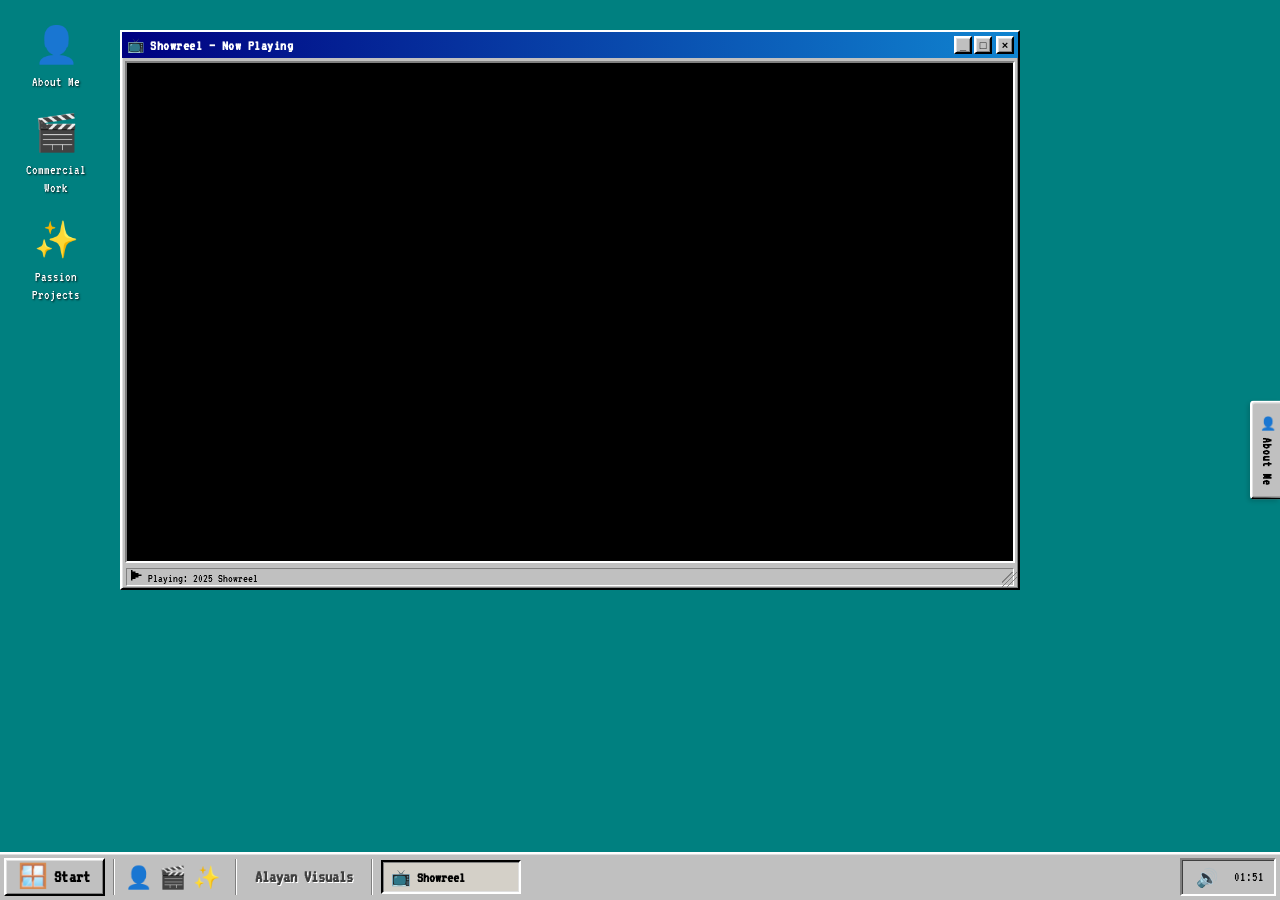
==== retro-portfolio/index.html @ bb1169b7 "feat: redesign taskbar layout and increase size, updated about me data" ====
<!DOCTYPE html>
<html lang="en">
<head>
    <meta charset="UTF-8">
    <meta name="viewport" content="width=device-width, initial-scale=1.0">
    <meta name="description" content="Video editor & motion graphics artist portfolio — Windows 98 style desktop experience">
    <title>Portfolio — Windows 98</title>
    <link rel="stylesheet" href="https://fonts.googleapis.com/css2?family=Press+Start+2P&family=VT323&display=swap">
    <link rel="stylesheet" href="css/win98.css">
</head>
<body>

    <!-- ===== Desktop ===== -->
    <div id="desktop">
        <div class="desktop-icons">
            <div class="desktop-icon" id="icon-about" tabindex="0">
                <div class="icon-image">👤</div>
                <div class="icon-label">About Me</div>
            </div>
            <div class="desktop-icon" id="icon-commercial" tabindex="0">
                <div class="icon-image">🎬</div>
                <div class="icon-label">Commercial Work</div>
            </div>
            <div class="desktop-icon" id="icon-passion" tabindex="0">
                <div class="icon-image">✨</div>
                <div class="icon-label">Passion Projects</div>
            </div>
        </div>
    </div>

    <!-- ===== About Me Window ===== -->
    <div class="window" id="window-about">
        <div class="window-header">
            <span class="window-icon">👤</span>
            <span class="window-title">About Me</span>
            <div class="window-buttons">
                <button class="win-btn min-btn" onclick="minimizeWindow('about')" title="Minimize">_</button>
                <button class="win-btn max-btn" onclick="maximizeWindow('about')" title="Maximize">□</button>
                <button class="win-btn close-btn" onclick="closeWindow('about')" title="Close">×</button>
            </div>
        </div>
        <div class="window-content">
            <div class="profile-section">
                <div class="profile-image"><img src="assets/icons/PFP.jpg" alt="Profile Photo"></div>
                <h1>About Me</h1>
            </div>

            <div class="bio">
                <p>Hi! I'm a passionate video editor and motion graphics artist with 5+ years of experience creating stunning visual content for brands, agencies, and independent creators.</p>
            </div>

            <div class="divider"></div>

            <div class="skills-list">
                <h3>Skills & Tools</h3>
                <ul>
                    <li>Adobe Premiere Pro</li>
                    <li>After Effects</li>
                    <li>DaVinci Resolve</li>
                    <li>Motion Graphics</li>
                    <li>Color Grading</li>
                    <li>Visual Effects</li>
                    <li>Animation</li>
                    <li>Sound Design</li>
                </ul>
            </div>

            <div class="contact-section">
                <h3>Contact & Social</h3>
                <p>📧 hello@example.com</p>
                <div class="contact-links">
                    <a href="#" class="contact-link">Twitter</a>
                    <a href="#" class="contact-link">Instagram</a>
                    <a href="#" class="contact-link">LinkedIn</a>
                    <a href="#" class="contact-link">Behance</a>
                </div>
            </div>
        </div>
        <div class="window-statusbar">
            <div class="statusbar-section">Ready</div>
        </div>
        <div class="window-resize-handle"></div>
    </div>

    <!-- ===== Commercial Work Window ===== -->
    <div class="window" id="window-commercial">
        <div class="window-header">
            <span class="window-icon">🎬</span>
            <span class="window-title">Commercial Work</span>
            <div class="window-buttons">
                <button class="win-btn min-btn" onclick="minimizeWindow('commercial')" title="Minimize">_</button>
                <button class="win-btn max-btn" onclick="maximizeWindow('commercial')" title="Maximize">□</button>
                <button class="win-btn close-btn" onclick="closeWindow('commercial')" title="Close">×</button>
            </div>
        </div>
        <div class="window-content" id="commercial-content">
            <!-- Populated dynamically by JS (folders → thumbnails) -->
        </div>
        <div class="window-statusbar">
            <div class="statusbar-section">2 folders</div>
        </div>
        <div class="window-resize-handle"></div>
    </div>

    <!-- ===== Passion Projects Window ===== -->
    <div class="window" id="window-passion">
        <div class="window-header">
            <span class="window-icon">✨</span>
            <span class="window-title">Passion Projects</span>
            <div class="window-buttons">
                <button class="win-btn min-btn" onclick="minimizeWindow('passion')" title="Minimize">_</button>
                <button class="win-btn max-btn" onclick="maximizeWindow('passion')" title="Maximize">□</button>
                <button class="win-btn close-btn" onclick="closeWindow('passion')" title="Close">×</button>
            </div>
        </div>
        <div class="window-content" id="passion-content">
            <!-- Populated dynamically by JS (folders → thumbnails) -->
        </div>
        <div class="window-statusbar">
            <div class="statusbar-section">2 folders</div>
        </div>
        <div class="window-resize-handle"></div>
    </div>

    <!-- ===== Showreel Window (auto-opens on load) ===== -->
    <div class="window active" id="window-showreel" data-positioned="true" style="top:30px;left:120px;width:900px;height:560px;z-index:11;">
        <div class="window-header">
            <span class="window-icon">📺</span>
            <span class="window-title">Showreel — Now Playing</span>
            <div class="window-buttons">
                <button class="win-btn min-btn" onclick="minimizeWindow('showreel')" title="Minimize">_</button>
                <button class="win-btn max-btn" onclick="maximizeWindow('showreel')" title="Maximize">□</button>
                <button class="win-btn close-btn" onclick="closeShowreel()" title="Close">×</button>
            </div>
        </div>
        <div class="modal-body" style="flex:1;margin:3px;">
            <div class="video-player" id="showreel-video-container">
                <!-- Showreel iframe injected by JS on load -->
            </div>
        </div>
        <div class="window-statusbar">
            <div class="statusbar-section">▶ Playing: 2025 Showreel</div>
        </div>
        <div class="window-resize-handle"></div>
    </div>

    <!-- ===== Video Modal ===== -->
    <div class="modal" id="video-modal">
        <div class="modal-content">
            <div class="modal-header">
                <span class="window-icon">🎥</span>
                <span class="modal-title" id="modal-title">Video Player</span>
                <button class="modal-close" onclick="closeModal()" title="Close">×</button>
            </div>
            <div class="modal-body">
                <div class="video-player" id="modal-video-container">
                    <!-- Google Drive iframe will be injected here by JS -->
                </div>
            </div>
        </div>
    </div>

    <!-- ===== Sliding About-Me Panel ===== -->
    <div class="about-panel-overlay" id="about-panel-overlay"></div>
    <div class="about-panel-toggle" id="about-panel-toggle" title="About Me">
        <span class="about-panel-toggle-text">👤 About Me</span>
    </div>
    <div class="about-panel" id="about-panel">
        <div class="about-panel-header">
            <span class="about-panel-title">About Me</span>
            <button class="about-panel-close" onclick="document.getElementById('about-panel').classList.remove('open'); document.getElementById('about-panel-overlay').classList.remove('open');">×</button>
        </div>
        <div class="about-panel-body">
            <div class="about-panel-photo">
                <img src="assets/icons/PFP.jpg" alt="Profile Photo">
            </div>
            <h2 class="about-panel-name">Moayad Alayan</h2>
            <p class="about-panel-role">Video Editor & Motion Graphics Artist</p>
            <div class="about-panel-divider"></div>
            <p class="about-panel-bio">
                Self-taught video editor & motion designer, age 22, based in Amman, Jordan. Creating motion-driven visuals with a focus on style, storytelling, and precision.
            </p>
            <div class="about-panel-divider"></div>
            <div class="about-panel-skills">
                <h3>Tools & Skills</h3>
                <div class="about-panel-skill-tags">
                    <span class="skill-tag">After Effects</span>
                    <span class="skill-tag">Premiere Pro</span>
                    <span class="skill-tag">DaVinci Resolve</span>
                    <span class="skill-tag">Motion Graphics</span>
                    <span class="skill-tag">Color Grading</span>
                    <span class="skill-tag">Sound Design</span>
                    <span class="skill-tag">Animation</span>
                    <span class="skill-tag">VFX</span>
                </div>
            </div>
            <div class="about-panel-divider"></div>
            <div class="about-panel-contact">
                <h3>Get in Touch</h3>
                <a href="mailto:alayanvisuals@gmail.com" class="contact-link">📧 Email</a>
                <a href="https://www.instagram.com/alayan.visuals/" target="_blank" class="contact-link">📸 Instagram</a>
                <a href="https://www.linkedin.com/in/moayadalayan" target="_blank" class="contact-link">💼 LinkedIn</a>
            </div>
        </div>
    </div>

    <!-- ===== Start Menu ===== -->
    <div class="start-menu" id="start-menu">
        <div class="start-menu-sidebar">
            <span class="start-menu-sidebar-text">Portfolio98</span>
        </div>
        <div class="start-menu-items">
            <button class="start-menu-item" data-window="about">
                <span class="menu-icon">👤</span>
                <span class="menu-text">About Me</span>
            </button>
            <button class="start-menu-item" data-window="commercial">
                <span class="menu-icon">🎬</span>
                <span class="menu-text">Commercial Work</span>
            </button>
            <button class="start-menu-item" data-window="passion">
                <span class="menu-icon">✨</span>
                <span class="menu-text">Passion Projects</span>
            </button>
            <div class="start-menu-separator"></div>
            <button class="start-menu-item" onclick="window.open('mailto:hello@example.com')">
                <span class="menu-icon">📧</span>
                <span class="menu-text">Contact</span>
            </button>
        </div>
    </div>

    <!-- ===== Taskbar ===== -->
    <div class="taskbar">
        <button class="start-button" id="start-button">
            <span class="start-logo">🪟</span>
            <span class="start-text">Start</span>
        </button>
        <div class="taskbar-divider"></div>
        <div class="quick-launch">
            <div class="quick-launch-btn" id="ql-about" title="About Me">👤</div>
            <div class="quick-launch-btn" id="ql-commercial" title="Commercial Work">🎬</div>
            <div class="quick-launch-btn" id="ql-passion" title="Passion Projects">✨</div>
        </div>
        <div class="taskbar-divider"></div>
        <div class="taskbar-brand">Alayan Visuals</div>
        <div class="taskbar-divider"></div>
        <div class="taskbar-windows" id="taskbar-windows">
            <!-- Populated dynamically -->
        </div>
        <div class="system-tray">
            <div class="volume-control" id="volume-control">
                <span class="tray-icon music-toggle" id="music-toggle" title="Toggle Music">🔊</span>
                <div class="volume-popup" id="volume-popup">
                    <div class="volume-popup-inner">
                        <input type="range" id="volume-slider" class="volume-slider" min="0" max="100" value="30" orient="vertical">
                        <span class="volume-label" id="volume-label">30</span>
                    </div>
                </div>
            </div>
            <span class="tray-clock" id="tray-clock">00:00</span>
        </div>
    </div>

    <!-- Background Music -->
    <audio id="bg-music" loop preload="auto">
        <source src="assets/audio/bg-music.mp3" type="audio/mpeg">
    </audio>

    <script src="js/app.js"></script>
</body>
</html>
---- retro-portfolio/css/win98.css ----
/* ============================================
   Windows 98 Portfolio — Master Stylesheet
   ============================================ */

/* --- Reset & Base --- */
@import url('https://fonts.googleapis.com/css2?family=VT323&display=swap');

:root {
    /* Windows 98 System Colors */
    --win-bg: #008080;
    --win-silver: #c0c0c0;
    --win-dark-silver: #a0a0a0;
    --win-white: #ffffff;
    --win-black: #000000;
    --win-title-blue: #000080;
    --win-title-blue-light: #1084d0;
    --win-title-inactive: #808080;
    --win-highlight: #dfdfdf;
    --win-shadow: #808080;
    --win-dark-shadow: #404040;
    --win-btn-face: #c0c0c0;
    --win-btn-highlight: #ffffff;
    --win-btn-shadow: #808080;
    --win-btn-dark-shadow: #000000;
    --win-selection: #000080;
    --win-selection-text: #ffffff;
    --win-window-bg: #c0c0c0;
    --win-content-bg: #ffffff;
    --win-taskbar-height: 48px;
    --win-font: 'VT323', 'Press Start 2P', 'MS Sans Serif', 'Tahoma', sans-serif;
    --win-font-pixel: 'Press Start 2P', 'VT323', monospace;
}

* {
    margin: 0;
    padding: 0;
    box-sizing: border-box;
    -webkit-tap-highlight-color: transparent;
}

html, body {
    width: 100%;
    height: 100%;
    overflow: hidden;
    position: fixed;
}

body {
    background-color: var(--win-bg);
    font-family: var(--win-font);
    font-size: 16px;
    color: var(--win-black);
    user-select: none;
}

/* --- 3D Border Utilities --- */
.border-outset {
    border: 2px solid;
    border-color: var(--win-btn-highlight) var(--win-btn-dark-shadow) var(--win-btn-dark-shadow) var(--win-btn-highlight);
    box-shadow: inset 1px 1px 0 var(--win-highlight), inset -1px -1px 0 var(--win-btn-shadow);
}

.border-inset {
    border: 2px solid;
    border-color: var(--win-btn-shadow) var(--win-btn-highlight) var(--win-btn-highlight) var(--win-btn-shadow);
    box-shadow: inset 1px 1px 0 var(--win-dark-shadow), inset -1px -1px 0 var(--win-highlight);
}

/* --- Desktop --- */
#desktop {
    position: absolute;
    top: 0;
    left: 0;
    right: 0;
    bottom: var(--win-taskbar-height);
    overflow: hidden;
}

/* --- Desktop Icons --- */
.desktop-icons {
    display: flex;
    flex-direction: column;
    gap: 8px;
    padding: 16px;
    position: absolute;
    top: 0;
    left: 0;
}

.desktop-icon {
    display: flex;
    flex-direction: column;
    align-items: center;
    width: 80px;
    padding: 4px;
    cursor: pointer;
    border: 1px solid transparent;
    text-align: center;
    transition: none;
}

.desktop-icon:hover {
    background: rgba(0, 0, 128, 0.15);
}

.desktop-icon:focus,
.desktop-icon.selected {
    border: 1px dotted var(--win-white);
    background: rgba(0, 0, 128, 0.3);
}

.desktop-icon .icon-image {
    width: 48px;
    height: 48px;
    display: flex;
    align-items: center;
    justify-content: center;
    font-size: 36px;
    margin-bottom: 4px;
    image-rendering: pixelated;
}

.desktop-icon .icon-label {
    font-family: var(--win-font);
    font-size: 14px;
    color: var(--win-white);
    text-shadow: 1px 1px 2px rgba(0,0,0,0.8);
    line-height: 1.3;
    word-wrap: break-word;
    text-align: center;
}

.desktop-icon.selected .icon-label {
    background: var(--win-selection);
    color: var(--win-selection-text);
    text-shadow: none;
}



/* --- Windows --- */
.window {
    position: absolute;
    background: var(--win-window-bg);
    display: none;
    z-index: 10;
    min-width: 320px;
    min-height: 240px;
    /* 3D outset border */
    border: 2px solid;
    border-color: var(--win-btn-highlight) var(--win-btn-dark-shadow) var(--win-btn-dark-shadow) var(--win-btn-highlight);
    box-shadow: inset 1px 1px 0 var(--win-highlight), inset -1px -1px 0 var(--win-btn-shadow);
    animation: win-open 0.15s ease-out;
}

@keyframes win-open {
    from {
        opacity: 0;
        transform: scale(0.92);
    }
    to {
        opacity: 1;
        transform: scale(1);
    }
}

.window.active {
    display: flex;
    flex-direction: column;
}

.window.minimized {
    display: none !important;
}

/* Fullscreen on mobile */
@media (max-width: 600px) {
    .window {
        min-width: 100vw !important;
        min-height: 100vh !important;
        width: 100vw !important;
        height: 100vh !important;
        top: 0 !important;
        left: 0 !important;
        border: none;
        box-shadow: none;
    }
}

@media (min-width: 601px) {
    .window {
        min-width: 480px;
        min-height: 360px;
    }
}

/* --- Window Title Bar --- */
.window-header {
    background: linear-gradient(90deg, var(--win-title-blue) 0%, var(--win-title-blue-light) 100%);
    color: var(--win-white);
    padding: 3px 4px;
    display: flex;
    align-items: center;
    height: 26px;
    cursor: move;
    user-select: none;
    flex-shrink: 0;
    gap: 4px;
}

.window.inactive .window-header {
    background: linear-gradient(90deg, var(--win-title-inactive) 0%, #b0b0b0 100%);
}

.window-icon {
    width: 18px;
    height: 18px;
    font-size: 14px;
    display: flex;
    align-items: center;
    justify-content: center;
    flex-shrink: 0;
}

.window-title {
    flex: 1;
    font-family: var(--win-font);
    font-size: 15px;
    font-weight: bold;
    overflow: hidden;
    text-overflow: ellipsis;
    white-space: nowrap;
    letter-spacing: 0.5px;
    padding-left: 2px;
}

.window-buttons {
    display: flex;
    gap: 2px;
    align-items: center;
    flex-shrink: 0;
}

/* Win98-style window buttons */
.win-btn {
    width: 18px;
    height: 18px;
    background: var(--win-btn-face);
    border: 2px solid;
    border-color: var(--win-btn-highlight) var(--win-btn-dark-shadow) var(--win-btn-dark-shadow) var(--win-btn-highlight);
    box-shadow: inset 1px 1px 0 var(--win-highlight), inset -1px -1px 0 var(--win-btn-shadow);
    cursor: pointer;
    display: flex;
    align-items: center;
    justify-content: center;
    font-size: 11px;
    font-weight: bold;
    font-family: 'Marlett', Arial, sans-serif;
    color: var(--win-black);
    padding: 0;
    line-height: 1;
}

.win-btn:active {
    border-color: var(--win-btn-dark-shadow) var(--win-btn-highlight) var(--win-btn-highlight) var(--win-btn-dark-shadow);
    box-shadow: inset 1px 1px 0 var(--win-btn-shadow), inset -1px -1px 0 var(--win-highlight);
    padding: 1px 0 0 1px;
}

.win-btn.close-btn {
    margin-left: 2px;
}

/* --- Window Content --- */
.window-content {
    flex: 1;
    overflow-y: auto;
    background: var(--win-content-bg);
    margin: 3px;
    padding: 12px;
    font-size: 15px;
    line-height: 1.6;
    color: var(--win-black);
    /* Inset border for content area */
    border: 2px solid;
    border-color: var(--win-btn-shadow) var(--win-btn-highlight) var(--win-btn-highlight) var(--win-btn-shadow);
    box-shadow: inset 1px 1px 0 var(--win-dark-shadow), inset -1px -1px 0 var(--win-highlight);
}

/* Scrollbar styling */
.window-content::-webkit-scrollbar {
    width: 18px;
}

.window-content::-webkit-scrollbar-track {
    background: #e0e0e0;
    border-left: 1px solid var(--win-btn-shadow);
}

.window-content::-webkit-scrollbar-thumb {
    background: var(--win-btn-face);
    border: 2px solid;
    border-color: var(--win-btn-highlight) var(--win-btn-dark-shadow) var(--win-btn-dark-shadow) var(--win-btn-highlight);
    box-shadow: inset 1px 1px 0 var(--win-highlight), inset -1px -1px 0 var(--win-btn-shadow);
}

.window-content::-webkit-scrollbar-button {
    background: var(--win-btn-face);
    border: 2px solid;
    border-color: var(--win-btn-highlight) var(--win-btn-dark-shadow) var(--win-btn-dark-shadow) var(--win-btn-highlight);
    height: 18px;
}

/* --- Window Resize Handle --- */
.window-resize-handle {
    position: absolute;
    bottom: 0;
    right: 0;
    width: 16px;
    height: 16px;
    cursor: nwse-resize;
    background: linear-gradient(
        135deg,
        transparent 30%,
        var(--win-btn-shadow) 30%,
        var(--win-btn-shadow) 35%,
        transparent 35%,
        transparent 45%,
        var(--win-btn-shadow) 45%,
        var(--win-btn-shadow) 50%,
        transparent 50%,
        transparent 60%,
        var(--win-btn-shadow) 60%,
        var(--win-btn-shadow) 65%,
        transparent 65%
    );
    display: none;
}

@media (min-width: 601px) {
    .window-resize-handle {
        display: block;
    }
}

/* --- Profile Section --- */
.profile-section {
    text-align: center;
    margin-bottom: 16px;
}

.profile-image {
    width: 80px;
    height: 80px;
    background: var(--win-silver);
    border: 2px solid;
    border-color: var(--win-btn-shadow) var(--win-btn-highlight) var(--win-btn-highlight) var(--win-btn-shadow);
    box-shadow: inset 1px 1px 0 var(--win-dark-shadow);
    margin: 0 auto 12px;
    display: flex;
    align-items: center;
    justify-content: center;
    font-size: 42px;
    overflow: hidden;
}

.profile-image img {
    width: 100%;
    height: 100%;
    object-fit: cover;
}

/* --- Typography --- */
h1 {
    font-family: var(--win-font);
    font-size: 20px;
    color: var(--win-title-blue);
    margin-bottom: 8px;
    font-weight: bold;
}

h2 {
    font-family: var(--win-font);
    font-size: 18px;
    color: var(--win-title-blue);
    margin: 12px 0 8px;
    font-weight: bold;
}

h3 {
    font-family: var(--win-font);
    font-size: 16px;
    color: var(--win-dark-shadow);
    margin: 8px 0 6px;
    font-weight: bold;
}

p {
    font-family: var(--win-font);
    font-size: 15px;
    line-height: 1.5;
    margin: 6px 0;
    color: var(--win-black);
}

/* --- Bio Section --- */
.bio {
    margin: 8px 0;
    padding: 8px;
    background: var(--win-silver);
    border: 2px solid;
    border-color: var(--win-btn-shadow) var(--win-btn-highlight) var(--win-btn-highlight) var(--win-btn-shadow);
    box-shadow: inset 1px 1px 0 var(--win-dark-shadow);
}

/* --- Skills List --- */
.skills-list {
    margin: 12px 0;
    padding: 8px;
    background: var(--win-content-bg);
    border: 2px solid;
    border-color: var(--win-btn-shadow) var(--win-btn-highlight) var(--win-btn-highlight) var(--win-btn-shadow);
    box-shadow: inset 1px 1px 0 var(--win-dark-shadow);
}

.skills-list h3 {
    margin-bottom: 6px;
    padding-bottom: 4px;
    border-bottom: 1px solid var(--win-btn-shadow);
}

.skills-list ul {
    list-style: none;
    display: grid;
    grid-template-columns: 1fr 1fr;
    gap: 2px;
    font-size: 14px;
    font-family: var(--win-font);
}

@media (max-width: 480px) {
    .skills-list ul {
        grid-template-columns: 1fr;
    }
}

.skills-list li {
    padding: 4px 6px;
    cursor: default;
    display: flex;
    align-items: center;
    gap: 6px;
}

.skills-list li::before {
    content: '•';
    color: var(--win-title-blue);
    font-weight: bold;
}

.skills-list li:hover {
    background: var(--win-selection);
    color: var(--win-selection-text);
}

/* --- Contact Section --- */
.contact-section {
    margin-top: 12px;
    padding-top: 8px;
    border-top: 1px solid var(--win-btn-shadow);
}

.contact-links {
    display: flex;
    gap: 6px;
    flex-wrap: wrap;
    margin-top: 8px;
}

.contact-link {
    background: var(--win-btn-face);
    color: var(--win-black);
    border: 2px solid;
    border-color: var(--win-btn-highlight) var(--win-btn-dark-shadow) var(--win-btn-dark-shadow) var(--win-btn-highlight);
    box-shadow: inset 1px 1px 0 var(--win-highlight), inset -1px -1px 0 var(--win-btn-shadow);
    padding: 4px 12px;
    cursor: pointer;
    font-family: var(--win-font);
    font-size: 14px;
    text-decoration: none;
    font-weight: bold;
    letter-spacing: 0.3px;
}

.contact-link:active {
    border-color: var(--win-btn-dark-shadow) var(--win-btn-highlight) var(--win-btn-highlight) var(--win-btn-dark-shadow);
    box-shadow: inset 1px 1px 0 var(--win-btn-shadow), inset -1px -1px 0 var(--win-highlight);
    padding: 5px 11px 3px 13px;
}

.contact-link:hover {
    background: #d4d0c8;
}

/* --- Divider --- */
.divider {
    border: none;
    border-top: 1px solid var(--win-btn-shadow);
    border-bottom: 1px solid var(--win-btn-highlight);
    margin: 10px 0;
}

/* --- Thumbnail Grid --- */
.thumbnail-grid {
    display: grid;
    grid-template-columns: repeat(auto-fill, minmax(130px, 1fr));
    gap: 12px;
    margin-top: 12px;
}

@media (max-width: 480px) {
    .thumbnail-grid {
        grid-template-columns: repeat(2, 1fr);
        gap: 8px;
    }
}

@media (min-width: 769px) {
    .thumbnail-grid {
        grid-template-columns: repeat(auto-fill, minmax(160px, 1fr));
        gap: 16px;
    }
}

.thumbnail {
    cursor: pointer;
    text-align: center;
}

.thumbnail-image {
    width: 100%;
    height: 110px;
    background: var(--win-silver);
    border: 2px solid;
    border-color: var(--win-btn-shadow) var(--win-btn-highlight) var(--win-btn-highlight) var(--win-btn-shadow);
    box-shadow: inset 1px 1px 0 var(--win-dark-shadow);
    display: flex;
    align-items: center;
    justify-content: center;
    font-size: 36px;
    overflow: hidden;
    position: relative;
}

@media (min-width: 769px) {
    .thumbnail-image {
        height: 130px;
        font-size: 42px;
    }
}

.thumbnail-image img {
    width: 100%;
    height: 100%;
    object-fit: cover;
}

.thumbnail-play {
    position: absolute;
    font-size: 28px;
    color: var(--win-white);
    text-shadow: 1px 1px 3px rgba(0,0,0,0.7);
    opacity: 0.6;
    transition: opacity 0.15s;
}

.thumbnail:hover .thumbnail-play {
    opacity: 1;
}

.thumbnail:hover .thumbnail-image {
    border-color: var(--win-title-blue) var(--win-title-blue) var(--win-title-blue) var(--win-title-blue);
}

.thumbnail-label {
    font-family: var(--win-font);
    font-size: 13px;
    color: var(--win-black);
    margin-top: 4px;
    font-weight: bold;
}

/* --- Video Modal --- */
.modal {
    display: none;
    position: fixed;
    z-index: 500;
    left: 0;
    top: 0;
    width: 100%;
    height: 100%;
    background: rgba(0, 0, 0, 0.5);
}

.modal.active {
    display: flex;
    align-items: center;
    justify-content: center;
}

.modal-content {
    background: var(--win-window-bg);
    border: 2px solid;
    border-color: var(--win-btn-highlight) var(--win-btn-dark-shadow) var(--win-btn-dark-shadow) var(--win-btn-highlight);
    box-shadow: inset 1px 1px 0 var(--win-highlight), inset -1px -1px 0 var(--win-btn-shadow),
                4px 4px 0 rgba(0,0,0,0.3);
    width: 90vw;
    max-width: 900px;
    height: 75vh;
    max-height: 600px;
    display: flex;
    flex-direction: column;
    animation: win-open 0.15s ease-out;
}

@media (max-width: 480px) {
    .modal-content {
        width: 100vw;
        height: 100vh;
        max-width: none;
        max-height: none;
        border: none;
    }
}

.modal-header {
    background: linear-gradient(90deg, var(--win-title-blue) 0%, var(--win-title-blue-light) 100%);
    color: var(--win-white);
    padding: 3px 4px;
    display: flex;
    align-items: center;
    height: 26px;
    user-select: none;
    flex-shrink: 0;
    gap: 4px;
}

.modal-title {
    flex: 1;
    font-family: var(--win-font);
    font-size: 15px;
    font-weight: bold;
    overflow: hidden;
    text-overflow: ellipsis;
    white-space: nowrap;
}

.modal-close {
    width: 18px;
    height: 18px;
    background: var(--win-btn-face);
    border: 2px solid;
    border-color: var(--win-btn-highlight) var(--win-btn-dark-shadow) var(--win-btn-dark-shadow) var(--win-btn-highlight);
    box-shadow: inset 1px 1px 0 var(--win-highlight), inset -1px -1px 0 var(--win-btn-shadow);
    cursor: pointer;
    display: flex;
    align-items: center;
    justify-content: center;
    font-size: 11px;
    font-weight: bold;
    color: var(--win-black);
    padding: 0;
    flex-shrink: 0;
}

.modal-close:active {
    border-color: var(--win-btn-dark-shadow) var(--win-btn-highlight) var(--win-btn-highlight) var(--win-btn-dark-shadow);
    box-shadow: inset 1px 1px 0 var(--win-btn-shadow);
    padding: 1px 0 0 1px;
}

.modal-body {
    flex: 1;
    margin: 3px;
    overflow: hidden;
    display: flex;
    align-items: center;
    justify-content: center;
    background: var(--win-black);
    border: 2px solid;
    border-color: var(--win-btn-shadow) var(--win-btn-highlight) var(--win-btn-highlight) var(--win-btn-shadow);
}

.video-player {
    width: 100%;
    height: 100%;
    display: flex;
    align-items: center;
    justify-content: center;
}

.video-player iframe {
    width: 100%;
    height: 100%;
    border: none;
}

.video-player video {
    width: 100%;
    height: 100%;
    object-fit: contain;
}

/* --- Taskbar --- */
.taskbar {
    position: fixed;
    bottom: 0;
    left: 0;
    right: 0;
    height: var(--win-taskbar-height);
    background: var(--win-silver);
    border-top: 2px solid;
    border-top-color: var(--win-btn-highlight);
    display: flex;
    align-items: center;
    z-index: 999;
    padding: 2px 4px;
    gap: 4px;
    box-shadow: inset 0 1px 0 var(--win-highlight);
}

/* Start Button */
.start-button {
    height: 38px;
    display: flex;
    align-items: center;
    gap: 6px;
    padding: 2px 12px;
    background: var(--win-btn-face);
    border: 2px solid;
    border-color: var(--win-btn-highlight) var(--win-btn-dark-shadow) var(--win-btn-dark-shadow) var(--win-btn-highlight);
    box-shadow: inset 1px 1px 0 var(--win-highlight), inset -1px -1px 0 var(--win-btn-shadow);
    cursor: pointer;
    font-family: var(--win-font);
    font-size: 18px;
    font-weight: bold;
    color: var(--win-black);
    flex-shrink: 0;
    user-select: none;
}

.start-button:active,
.start-button.active {
    border-color: var(--win-btn-dark-shadow) var(--win-btn-highlight) var(--win-btn-highlight) var(--win-btn-dark-shadow);
    box-shadow: inset 1px 1px 0 var(--win-btn-shadow), inset -1px -1px 0 var(--win-highlight);
    padding: 3px 7px 1px 9px;
}

.start-button .start-logo {
    font-size: 24px;
    line-height: 1;
}

.start-button .start-text {
    letter-spacing: 0.3px;
}

/* Taskbar divider */
.taskbar-divider {
    width: 2px;
    height: 36px;
    border-left: 1px solid var(--win-btn-shadow);
    border-right: 1px solid var(--win-btn-highlight);
    flex-shrink: 0;
    margin: 0 4px;
}

/* Quick Launch area */
.quick-launch {
    display: flex;
    gap: 2px;
    flex-shrink: 0;
    padding-right: 4px;
}

.quick-launch-btn {
    width: 32px;
    height: 32px;
    display: flex;
    align-items: center;
    justify-content: center;
    cursor: pointer;
    font-size: 22px;
    border: 1px solid transparent;
}

.quick-launch-btn:hover {
    border: 1px solid;
    border-color: var(--win-btn-highlight) var(--win-btn-shadow) var(--win-btn-shadow) var(--win-btn-highlight);
}

.quick-launch-btn:active {
    border-color: var(--win-btn-shadow) var(--win-btn-highlight) var(--win-btn-highlight) var(--win-btn-shadow);
}

/* Taskbar window buttons */
.taskbar-windows {
    flex: 1;
    display: flex;
    gap: 2px;
    overflow: hidden;
    min-width: 0;
}

.taskbar-window-btn {
    height: 34px;
    min-width: 140px;
    max-width: 220px;
    display: flex;
    align-items: center;
    gap: 6px;
    padding: 1px 8px;
    background: var(--win-btn-face);
    border: 2px solid;
    border-color: var(--win-btn-highlight) var(--win-btn-dark-shadow) var(--win-btn-dark-shadow) var(--win-btn-highlight);
    box-shadow: inset 1px 1px 0 var(--win-highlight), inset -1px -1px 0 var(--win-btn-shadow);
    cursor: pointer;
    font-family: var(--win-font);
    font-size: 15px;
    color: var(--win-black);
    overflow: hidden;
    text-overflow: ellipsis;
    white-space: nowrap;
    flex-shrink: 0;
}

.taskbar-window-btn.active {
    border-color: var(--win-btn-dark-shadow) var(--win-btn-highlight) var(--win-btn-highlight) var(--win-btn-dark-shadow);
    box-shadow: inset 1px 1px 0 var(--win-btn-shadow), inset -1px -1px 0 var(--win-highlight);
    background: #d4d0c8;
    font-weight: bold;
}

.taskbar-window-btn .taskbar-btn-icon {
    font-size: 16px;
    flex-shrink: 0;
}

.taskbar-window-btn .taskbar-btn-text {
    overflow: hidden;
    text-overflow: ellipsis;
    white-space: nowrap;
}

/* System Tray */
.system-tray {
    display: flex;
    align-items: center;
    gap: 8px;
    padding: 2px 10px;
    height: 38px;
    background: var(--win-silver);
    border: 2px solid;
    border-color: var(--win-btn-shadow) var(--win-btn-highlight) var(--win-btn-highlight) var(--win-btn-shadow);
    box-shadow: inset 1px 1px 0 var(--win-dark-shadow);
    flex-shrink: 0;
}

.system-tray .tray-icon {
    font-size: 18px;
    cursor: default;
}

.system-tray .music-toggle {
    cursor: pointer;
    padding: 1px 3px;
    border: 1px solid transparent;
    user-select: none;
}

.system-tray .music-toggle:hover {
    border: 1px solid;
    border-color: var(--win-btn-highlight) var(--win-btn-shadow) var(--win-btn-shadow) var(--win-btn-highlight);
}

.system-tray .music-toggle:active {
    border-color: var(--win-btn-shadow) var(--win-btn-highlight) var(--win-btn-highlight) var(--win-btn-shadow);
}

/* Volume control wrapper */
.volume-control {
    position: relative;
    display: flex;
    align-items: center;
}

.volume-popup {
    display: none;
    position: absolute;
    bottom: 100%;
    left: 50%;
    transform: translateX(-50%);
    padding-bottom: 8px;
    z-index: 1001;
}

.volume-control:hover .volume-popup {
    display: block;
}

.volume-popup-inner {
    background: var(--win-silver);
    border: 2px solid;
    border-color: var(--win-btn-highlight) var(--win-btn-dark-shadow) var(--win-btn-dark-shadow) var(--win-btn-highlight);
    box-shadow: inset 1px 1px 0 var(--win-highlight), inset -1px -1px 0 var(--win-btn-shadow),
                2px 2px 0 rgba(0,0,0,0.2);
    padding: 10px 8px 6px;
    display: flex;
    flex-direction: column;
    align-items: center;
    gap: 4px;
}

/* Vertical range slider — Win98 style */
.volume-slider {
    -webkit-appearance: none;
    appearance: none;
    writing-mode: vertical-lr;
    direction: rtl;
    width: 22px;
    height: 100px;
    background: transparent;
    cursor: pointer;
}

.volume-slider::-webkit-slider-runnable-track {
    width: 6px;
    background: var(--win-content-bg);
    border: 2px solid;
    border-color: var(--win-btn-shadow) var(--win-btn-highlight) var(--win-btn-highlight) var(--win-btn-shadow);
    box-shadow: inset 1px 1px 0 var(--win-dark-shadow);
}

.volume-slider::-webkit-slider-thumb {
    -webkit-appearance: none;
    width: 14px;
    height: 10px;
    background: var(--win-btn-face);
    border: 2px solid;
    border-color: var(--win-btn-highlight) var(--win-btn-dark-shadow) var(--win-btn-dark-shadow) var(--win-btn-highlight);
    box-shadow: inset 1px 1px 0 var(--win-highlight);
    margin-left: -4px;
    cursor: pointer;
}

.volume-slider::-moz-range-track {
    width: 6px;
    background: var(--win-content-bg);
    border: 2px solid;
    border-color: var(--win-btn-shadow) var(--win-btn-highlight) var(--win-btn-highlight) var(--win-btn-shadow);
}

.volume-slider::-moz-range-thumb {
    width: 14px;
    height: 10px;
    background: var(--win-btn-face);
    border: 2px solid;
    border-color: var(--win-btn-highlight) var(--win-btn-dark-shadow) var(--win-btn-dark-shadow) var(--win-btn-highlight);
    box-shadow: inset 1px 1px 0 var(--win-highlight);
    cursor: pointer;
    border-radius: 0;
}

.volume-label {
    font-family: var(--win-font);
    font-size: 11px;
    color: var(--win-black);
    text-align: center;
}

.system-tray .tray-clock {
    font-family: var(--win-font);
    font-size: 14px;
    margin-left: 4px;
}

/* Alayan Visuals Brand Text */
.taskbar-brand {
    font-family: var(--win-font);
    font-size: 18px;
    color: var(--win-dark-shadow);
    font-weight: bold;
    padding: 0 10px;
    text-shadow: 1px 1px 0px var(--win-btn-highlight);
    user-select: none;
}

/* --- Start Menu --- */
.start-menu {
    display: none;
    position: fixed;
    bottom: var(--win-taskbar-height);
    left: 0;
    width: 200px;
    background: var(--win-silver);
    border: 2px solid;
    border-color: var(--win-btn-highlight) var(--win-btn-dark-shadow) var(--win-btn-dark-shadow) var(--win-btn-highlight);
    box-shadow: inset 1px 1px 0 var(--win-highlight), inset -1px -1px 0 var(--win-btn-shadow),
                4px 4px 0 rgba(0,0,0,0.25);
    z-index: 1000;
    flex-direction: column;
    animation: win-open 0.1s ease-out;
}

.start-menu.active {
    display: flex;
}

.start-menu-sidebar {
    position: absolute;
    left: 0;
    top: 0;
    bottom: 0;
    width: 28px;
    background: linear-gradient(180deg, var(--win-title-blue) 0%, #000040 100%);
    display: flex;
    align-items: flex-end;
    justify-content: center;
    padding-bottom: 8px;
}

.start-menu-sidebar-text {
    color: var(--win-silver);
    font-family: var(--win-font);
    font-size: 18px;
    font-weight: bold;
    writing-mode: vertical-rl;
    transform: rotate(180deg);
    letter-spacing: 2px;
    text-shadow: 1px 1px 0 rgba(0,0,0,0.5);
}

.start-menu-items {
    margin-left: 28px;
    display: flex;
    flex-direction: column;
    padding: 3px 0;
}

.start-menu-item {
    display: flex;
    align-items: center;
    gap: 8px;
    padding: 6px 12px;
    cursor: pointer;
    font-family: var(--win-font);
    font-size: 14px;
    color: var(--win-black);
    border: none;
    background: transparent;
    text-align: left;
    width: 100%;
}

.start-menu-item:hover {
    background: var(--win-selection);
    color: var(--win-selection-text);
}

.start-menu-item .menu-icon {
    font-size: 20px;
    width: 24px;
    text-align: center;
    flex-shrink: 0;
}

.start-menu-item .menu-text {
    white-space: nowrap;
    overflow: hidden;
    text-overflow: ellipsis;
}

.start-menu-separator {
    height: 2px;
    margin: 3px 4px 3px 32px;
    border-top: 1px solid var(--win-btn-shadow);
    border-bottom: 1px solid var(--win-btn-highlight);
}

/* --- Mobile Taskbar Adjustments --- */
@media (max-width: 480px) {
    .taskbar {
        height: 32px;
    }

    .start-button {
        height: 24px;
        font-size: 12px;
        padding: 1px 6px;
    }

    .taskbar-windows {
        display: none;
    }

    .quick-launch {
        display: none;
    }

    .system-tray .tray-clock {
        font-size: 11px;
    }

    .start-menu {
        width: 180px;
    }

    #desktop {
        bottom: 32px;
    }
}

/* --- Status Bar for windows --- */
.window-statusbar {
    height: 22px;
    padding: 2px 4px;
    display: flex;
    align-items: center;
    flex-shrink: 0;
    gap: 2px;
}

.statusbar-section {
    flex: 1;
    padding: 1px 4px;
    font-family: var(--win-font);
    font-size: 12px;
    color: var(--win-black);
    border: 1px solid;
    border-color: var(--win-btn-shadow) var(--win-btn-highlight) var(--win-btn-highlight) var(--win-btn-shadow);
    overflow: hidden;
    text-overflow: ellipsis;
    white-space: nowrap;
    height: 100%;
    display: flex;
    align-items: center;
}

/* --- Address Bar --- */
.address-bar {
    display: flex;
    align-items: center;
    gap: 6px;
    margin-bottom: 8px;
    padding: 3px 6px;
    background: var(--win-content-bg);
    border: 2px solid;
    border-color: var(--win-btn-shadow) var(--win-btn-highlight) var(--win-btn-highlight) var(--win-btn-shadow);
    box-shadow: inset 1px 1px 0 var(--win-dark-shadow);
    font-family: var(--win-font);
    font-size: 13px;
}

.address-label {
    color: var(--win-black);
    font-weight: bold;
    flex-shrink: 0;
}

.address-path {
    color: var(--win-black);
    overflow: hidden;
    text-overflow: ellipsis;
    white-space: nowrap;
}

/* --- Folder Toolbar --- */
.folder-toolbar {
    display: flex;
    gap: 4px;
    margin-bottom: 8px;
}

.toolbar-btn {
    background: var(--win-btn-face);
    color: var(--win-black);
    border: 2px solid;
    border-color: var(--win-btn-highlight) var(--win-btn-dark-shadow) var(--win-btn-dark-shadow) var(--win-btn-highlight);
    box-shadow: inset 1px 1px 0 var(--win-highlight), inset -1px -1px 0 var(--win-btn-shadow);
    padding: 3px 10px;
    cursor: pointer;
    font-family: var(--win-font);
    font-size: 13px;
    font-weight: bold;
}

.toolbar-btn:active {
    border-color: var(--win-btn-dark-shadow) var(--win-btn-highlight) var(--win-btn-highlight) var(--win-btn-dark-shadow);
    box-shadow: inset 1px 1px 0 var(--win-btn-shadow), inset -1px -1px 0 var(--win-highlight);
    padding: 4px 9px 2px 11px;
}

.toolbar-btn:hover {
    background: #d4d0c8;
}

/* --- Folder Grid --- */
.folder-grid {
    display: flex;
    gap: 24px;
    padding: 20px;
    flex-wrap: wrap;
}

.folder-icon {
    display: flex;
    flex-direction: column;
    align-items: center;
    width: 90px;
    padding: 6px;
    cursor: pointer;
    border: 1px solid transparent;
    text-align: center;
    user-select: none;
}

.folder-icon:hover {
    background: rgba(0, 0, 128, 0.08);
}

.folder-icon.selected {
    border: 1px dotted var(--win-black);
    background: rgba(0, 0, 128, 0.15);
}

.folder-icon.selected .folder-icon-label {
    background: var(--win-selection);
    color: var(--win-selection-text);
}

.folder-icon-img {
    font-size: 48px;
    line-height: 1;
    margin-bottom: 4px;
}

.folder-icon-label {
    font-family: var(--win-font);
    font-size: 13px;
    color: var(--win-black);
    line-height: 1.3;
    word-wrap: break-word;
    padding: 1px 2px;
}

/* --- Sliding About-Me Panel --- */

/* Dark overlay behind panel */
.about-panel-overlay {
    display: none;
    position: fixed;
    top: 0;
    left: 0;
    right: 0;
    bottom: 0;
    background: rgba(0, 0, 0, 0.35);
    z-index: 199;
    transition: opacity 0.3s ease;
}

.about-panel-overlay.open {
    display: block;
}

/* Toggle tab on right edge */
.about-panel-toggle {
    position: fixed;
    right: 0;
    top: 50%;
    transform: translateY(-50%);
    z-index: 198;
    background: var(--win-silver);
    border: 2px solid;
    border-right: none;
    border-color: var(--win-btn-highlight) transparent var(--win-btn-dark-shadow) var(--win-btn-highlight);
    box-shadow: inset 1px 1px 0 var(--win-highlight), inset 0 -1px 0 var(--win-btn-shadow),
                -2px 2px 4px rgba(0,0,0,0.15);
    cursor: pointer;
    padding: 12px 6px;
    writing-mode: vertical-rl;
    text-orientation: mixed;
    border-radius: 4px 0 0 4px;
    transition: right 0.35s cubic-bezier(0.4, 0, 0.2, 1);
    user-select: none;
}

.about-panel-toggle:hover {
    background: #d4d0c8;
}

.about-panel-toggle:active {
    border-color: var(--win-btn-dark-shadow) transparent var(--win-btn-highlight) var(--win-btn-dark-shadow);
    box-shadow: inset 1px 1px 0 var(--win-btn-shadow);
}

.about-panel-toggle-text {
    font-family: var(--win-font);
    font-size: 13px;
    font-weight: bold;
    color: var(--win-black);
    letter-spacing: 1px;
}

/* The sliding panel */
.about-panel {
    position: fixed;
    top: 0;
    right: -360px;
    width: 340px;
    height: calc(100vh - var(--win-taskbar-height));
    background: var(--win-window-bg);
    border-left: 2px solid;
    border-left-color: var(--win-btn-highlight);
    box-shadow: -4px 0 12px rgba(0,0,0,0.25),
                inset 1px 0 0 var(--win-highlight);
    z-index: 200;
    display: flex;
    flex-direction: column;
    transition: right 0.35s cubic-bezier(0.4, 0, 0.2, 1);
    overflow: hidden;
}

.about-panel.open {
    right: 0;
}

/* Also hide the toggle when panel is open */
.about-panel.open ~ .about-panel-toggle,
.about-panel-toggle.hidden {
    right: -60px;
}

/* Panel header */
.about-panel-header {
    background: linear-gradient(90deg, var(--win-title-blue) 0%, var(--win-title-blue-light) 100%);
    color: var(--win-white);
    padding: 3px 6px;
    display: flex;
    align-items: center;
    height: 26px;
    flex-shrink: 0;
    gap: 4px;
}

.about-panel-title {
    flex: 1;
    font-family: var(--win-font);
    font-size: 15px;
    font-weight: bold;
    letter-spacing: 0.5px;
}

.about-panel-close {
    width: 18px;
    height: 18px;
    background: var(--win-btn-face);
    border: 2px solid;
    border-color: var(--win-btn-highlight) var(--win-btn-dark-shadow) var(--win-btn-dark-shadow) var(--win-btn-highlight);
    box-shadow: inset 1px 1px 0 var(--win-highlight), inset -1px -1px 0 var(--win-btn-shadow);
    cursor: pointer;
    display: flex;
    align-items: center;
    justify-content: center;
    font-size: 11px;
    font-weight: bold;
    color: var(--win-black);
    padding: 0;
    flex-shrink: 0;
}

.about-panel-close:active {
    border-color: var(--win-btn-dark-shadow) var(--win-btn-highlight) var(--win-btn-highlight) var(--win-btn-dark-shadow);
    box-shadow: inset 1px 1px 0 var(--win-btn-shadow);
    padding: 1px 0 0 1px;
}

/* Panel body */
.about-panel-body {
    flex: 1;
    overflow-y: auto;
    padding: 16px;
    margin: 3px;
    background: var(--win-content-bg);
    border: 2px solid;
    border-color: var(--win-btn-shadow) var(--win-btn-highlight) var(--win-btn-highlight) var(--win-btn-shadow);
    box-shadow: inset 1px 1px 0 var(--win-dark-shadow), inset -1px -1px 0 var(--win-highlight);
}

/* Scrollbar for panel body */
.about-panel-body::-webkit-scrollbar {
    width: 18px;
}
.about-panel-body::-webkit-scrollbar-track {
    background: #e0e0e0;
    border-left: 1px solid var(--win-btn-shadow);
}
.about-panel-body::-webkit-scrollbar-thumb {
    background: var(--win-btn-face);
    border: 2px solid;
    border-color: var(--win-btn-highlight) var(--win-btn-dark-shadow) var(--win-btn-dark-shadow) var(--win-btn-highlight);
    box-shadow: inset 1px 1px 0 var(--win-highlight), inset -1px -1px 0 var(--win-btn-shadow);
}

/* Photo */
.about-panel-photo {
    width: 200px;
    height: 200px;
    margin: 0 auto 12px;
    background: var(--win-silver);
    border: 3px solid;
    border-color: var(--win-btn-shadow) var(--win-btn-highlight) var(--win-btn-highlight) var(--win-btn-shadow);
    box-shadow: inset 2px 2px 0 var(--win-dark-shadow), inset -2px -2px 0 var(--win-highlight),
                0 4px 8px rgba(0,0,0,0.15);
    overflow: hidden;
}

.about-panel-photo img {
    width: 100%;
    height: 100%;
    object-fit: cover;
    image-rendering: auto;
    display: block;
}

/* Name & role */
.about-panel-name {
    text-align: center;
    font-family: var(--win-font);
    font-size: 22px;
    color: var(--win-title-blue);
    margin: 4px 0 2px;
    font-weight: bold;
}

.about-panel-role {
    text-align: center;
    font-family: var(--win-font);
    font-size: 14px;
    color: var(--win-shadow);
    margin: 0 0 8px;
    font-style: italic;
}

/* Divider */
.about-panel-divider {
    border: none;
    border-top: 1px solid var(--win-btn-shadow);
    border-bottom: 1px solid var(--win-btn-highlight);
    margin: 10px 0;
}

/* Bio */
.about-panel-bio {
    font-family: var(--win-font);
    font-size: 14px;
    line-height: 1.6;
    color: var(--win-black);
    padding: 8px;
    background: var(--win-silver);
    border: 2px solid;
    border-color: var(--win-btn-shadow) var(--win-btn-highlight) var(--win-btn-highlight) var(--win-btn-shadow);
    box-shadow: inset 1px 1px 0 var(--win-dark-shadow);
}

/* Skills */
.about-panel-skills h3 {
    font-family: var(--win-font);
    font-size: 15px;
    color: var(--win-dark-shadow);
    margin-bottom: 8px;
    font-weight: bold;
}

.about-panel-skill-tags {
    display: flex;
    flex-wrap: wrap;
    gap: 4px;
}

.skill-tag {
    background: var(--win-btn-face);
    color: var(--win-black);
    border: 2px solid;
    border-color: var(--win-btn-highlight) var(--win-btn-dark-shadow) var(--win-btn-dark-shadow) var(--win-btn-highlight);
    box-shadow: inset 1px 1px 0 var(--win-highlight), inset -1px -1px 0 var(--win-btn-shadow);
    padding: 3px 8px;
    font-family: var(--win-font);
    font-size: 12px;
    cursor: default;
    user-select: none;
}

.skill-tag:hover {
    background: var(--win-selection);
    color: var(--win-selection-text);
}

/* Contact */
.about-panel-contact h3 {
    font-family: var(--win-font);
    font-size: 15px;
    color: var(--win-dark-shadow);
    margin-bottom: 8px;
    font-weight: bold;
}

.about-panel-contact .contact-link {
    display: block;
    margin-bottom: 4px;
}

/* Mobile responsive */
@media (max-width: 480px) {
    .about-panel {
        width: 85vw;
        right: -85vw;
    }

    .about-panel-toggle {
        padding: 8px 5px;
    }

    .about-panel-toggle-text {
        font-size: 11px;
    }

    .about-panel-photo {
        width: 100px;
        height: 100px;
    }
}

/* =========================================
   Mobile Responsiveness (Global)
   ========================================= */
@media (max-width: 768px) {
    /* --- Windows (Force Maximized) --- */
    /* Override inline styles for windows to make them full screen on mobile */
    .window {
        top: 0 !important;
        left: 0 !important;
        width: 100vw !important;
        height: calc(100dvh - 36px) !important; /* Screen minus taskbar, dynamic viewport height */
        transform: none !important;
        border-width: 0 0 3px 0; /* Remove border on sides/top for cleaner look on small screens */
    }

    .window-content {
        height: calc(100% - 30px); /* Adjust for header */
        overflow-y: auto;
    }

    /* Hide maximize and minimize buttons since we force maximize anyway */
    .win-btn.min-btn,
    .win-btn.max-btn {
        display: none;
    }

    /* Keep close button slightly larger for touch */
    .win-btn.close-btn {
        width: 24px;
        height: 20px;
    }

    .window-resize-handle {
        display: none !important; /* Disable manual resizing */
    }

    /* --- Desktop Icons --- */
    .desktop-icons {
        gap: 20px 10px; /* More vertical space */
        align-content: flex-start;
    }

    .desktop-icon {
        width: 70px; /* Slightly wider for labels */
    }

    .icon-image {
        font-size: 36px;
        line-height: 48px;
    }

    /* --- Start Menu --- */
    .start-menu {
        width: 90vw; /* Take up most of the screen */
        max-width: 320px; /* But not too much on tablets */
    }

    .start-menu-item {
        padding: 10px 12px; /* Bigger touch targets */
        font-size: 14px;
    }

    .start-menu-sidebar {
        width: 30px;
        padding-top: 10px;
    }

    .start-menu-sidebar-text {
        font-size: 14px;
        letter-spacing: 1px;
    }

    /* --- Taskbar --- */
    .taskbar {
        padding: 0 4px;
    }

    .start-button {
        padding: 2px 6px;
    }

    .quick-launch-btn {
        width: 28px;
        height: 28px;
        font-size: 14px;
    }

    .taskbar-windows {
        overflow-x: auto; /* Scroll if too many windows open */
        overflow-y: hidden;
        white-space: nowrap;
        padding-bottom: 2px; /* Allow scrollbar if necessary */
    }

    /* Hide scrollbar visually but keep functionality */
    .taskbar-windows::-webkit-scrollbar {
        height: 2px;
    }
    .taskbar-windows::-webkit-scrollbar-thumb {
        background: var(--win-shadow);
    }

    .taskbar-window-btn {
        flex-shrink: 0;
        width: 120px; /* Fixed width on mobile */
        padding: 2px 4px;
        font-size: 11px;
    }

    .system-tray {
        padding: 2px 4px;
    }

    .tray-clock {
        font-size: 11px;
    }

    /* --- About Panel Sliding Overlay (Adjust the existing 480px rule) --- */
    .about-panel {
        width: 90vw; /* Take up most of the screen */
        right: -90vw;
    }
    
    .about-panel.open {
        right: 0;
    }

}
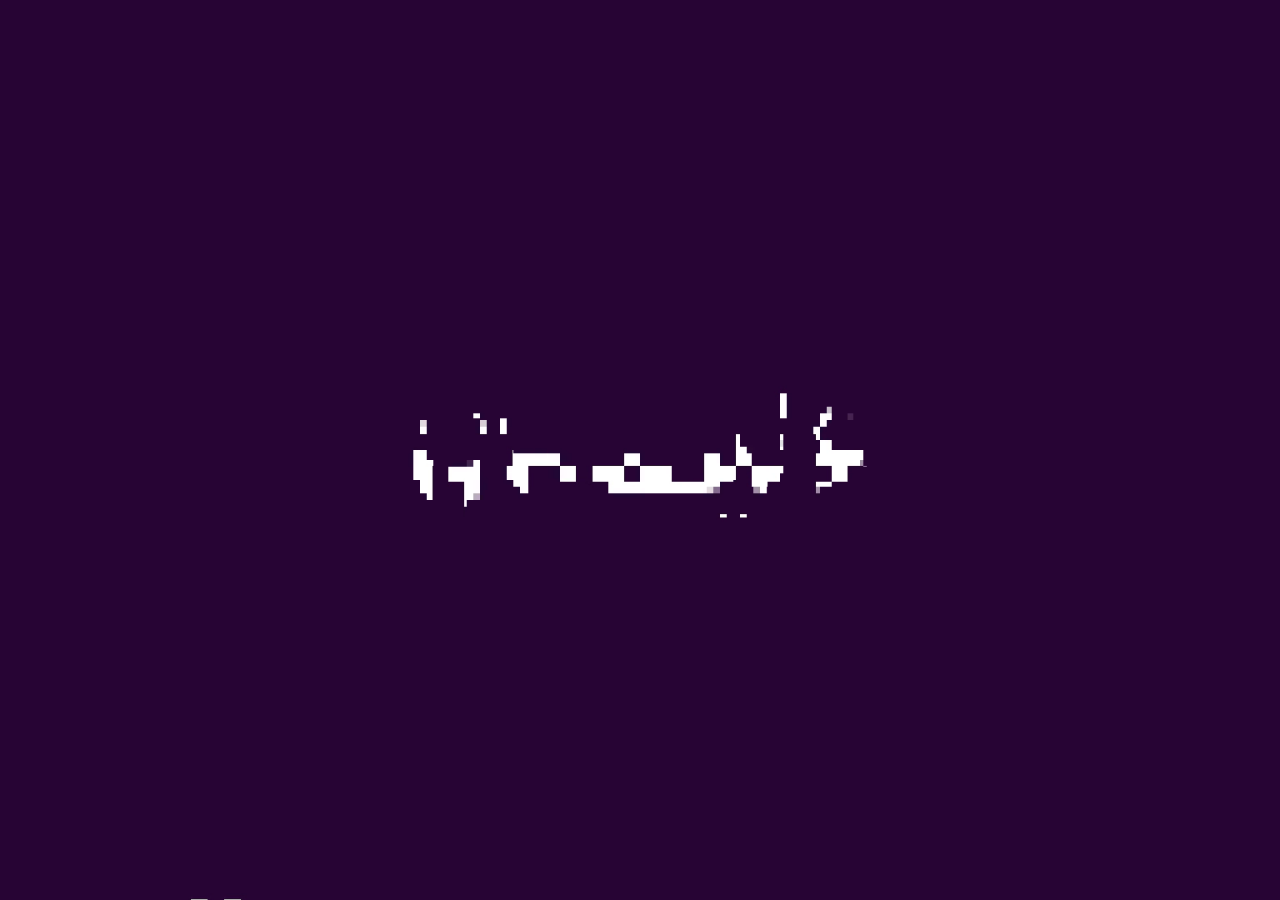
==== commit 7fe549cb: "Add transparent loading screen, night mode theme, and graphic icons" ====
--- a/retro-portfolio/index.html
+++ b/retro-portfolio/index.html
@@ -10,19 +10,31 @@
 </head>
 <body>
 
+    <!-- ===== Global Loading Screen ===== -->
+    <div id="loader">
+        <video id="loader-video" autoplay muted playsinline>
+            <source src="assets/videos/Loading screen porfolio.webm" type="video/webm">
+        </video>
+    </div>
+
+    <!-- ===== Theme Toggle Button ===== -->
+    <button id="theme-toggle" class="theme-toggle" title="Toggle Theme">
+        🌞
+    </button>
+
     <!-- ===== Desktop ===== -->
     <div id="desktop">
         <div class="desktop-icons">
             <div class="desktop-icon" id="icon-about" tabindex="0">
-                <div class="icon-image">👤</div>
+                <div class="icon-image"><img src="assets/icons/About me.png" style="width:100%; height:100%; object-fit:contain; transform: scale(1.5);" alt="About Me"></div>
                 <div class="icon-label">About Me</div>
             </div>
             <div class="desktop-icon" id="icon-commercial" tabindex="0">
-                <div class="icon-image">🎬</div>
+                <div class="icon-image"><img src="assets/icons/folder icon.png" style="width:100%; height:100%; object-fit:contain;" alt="Folder"></div>
                 <div class="icon-label">Commercial Work</div>
             </div>
             <div class="desktop-icon" id="icon-passion" tabindex="0">
-                <div class="icon-image">✨</div>
+                <div class="icon-image"><img src="assets/icons/folder icon.png" style="width:100%; height:100%; object-fit:contain;" alt="Folder"></div>
                 <div class="icon-label">Passion Projects</div>
             </div>
         </div>
@@ -31,7 +43,7 @@
     <!-- ===== About Me Window ===== -->
     <div class="window" id="window-about">
         <div class="window-header">
-            <span class="window-icon">👤</span>
+            <span class="window-icon"><img src="assets/icons/About me.png" style="width:1em; height:1em; vertical-align:-0.15em; object-fit:contain; transform: scale(1.5);" alt=""></span>
             <span class="window-title">About Me</span>
             <div class="window-buttons">
                 <button class="win-btn min-btn" onclick="minimizeWindow('about')" title="Minimize">_</button>
@@ -41,12 +53,12 @@
         </div>
         <div class="window-content">
             <div class="profile-section">
-                <div class="profile-image"><img src="assets/icons/PFP.jpg" alt="Profile Photo"></div>
-                <h1>About Me</h1>
+                <div class="profile-image" style="width: 150px; height: 150px;"><img src="assets/icons/PFP.jpg" alt="Profile Photo"></div>
+                <h1>Moayad Alayan</h1>
             </div>
 
             <div class="bio">
-                <p>Hi! I'm a passionate video editor and motion graphics artist with 5+ years of experience creating stunning visual content for brands, agencies, and independent creators.</p>
+                <p>Self-taught video editor & motion designer, age 22, based in Amman, Jordan. Creating motion-driven visuals with a focus on style, storytelling, and precision.</p>
             </div>
 
             <div class="divider"></div>
@@ -67,12 +79,11 @@
 
             <div class="contact-section">
                 <h3>Contact & Social</h3>
-                <p>📧 hello@example.com</p>
+                <p style="margin-bottom: 4px;">📧 alayanvisuals@gmail.com</p>
+                <p style="margin-bottom: 12px;">📱 +962778098713 (WhatsApp)</p>
                 <div class="contact-links">
-                    <a href="#" class="contact-link">Twitter</a>
-                    <a href="#" class="contact-link">Instagram</a>
-                    <a href="#" class="contact-link">LinkedIn</a>
-                    <a href="#" class="contact-link">Behance</a>
+                    <a href="https://www.instagram.com/alayan.visuals/" target="_blank" class="contact-link">Instagram</a>
+                    <a href="https://www.linkedin.com/in/moayadalayan" target="_blank" class="contact-link">LinkedIn</a>
                 </div>
             </div>
         </div>
@@ -85,7 +96,7 @@
     <!-- ===== Commercial Work Window ===== -->
     <div class="window" id="window-commercial">
         <div class="window-header">
-            <span class="window-icon">🎬</span>
+            <span class="window-icon"><img src="assets/icons/folder icon.png" style="width:1em; height:1em; vertical-align:-0.15em; object-fit:contain;" alt=""></span>
             <span class="window-title">Commercial Work</span>
             <div class="window-buttons">
                 <button class="win-btn min-btn" onclick="minimizeWindow('commercial')" title="Minimize">_</button>
@@ -105,7 +116,7 @@
     <!-- ===== Passion Projects Window ===== -->
     <div class="window" id="window-passion">
         <div class="window-header">
-            <span class="window-icon">✨</span>
+            <span class="window-icon"><img src="assets/icons/folder icon.png" style="width:1em; height:1em; vertical-align:-0.15em; object-fit:contain;" alt=""></span>
             <span class="window-title">Passion Projects</span>
             <div class="window-buttons">
                 <button class="win-btn min-btn" onclick="minimizeWindow('passion')" title="Minimize">_</button>
@@ -163,7 +174,7 @@
     <!-- ===== Sliding About-Me Panel ===== -->
     <div class="about-panel-overlay" id="about-panel-overlay"></div>
     <div class="about-panel-toggle" id="about-panel-toggle" title="About Me">
-        <span class="about-panel-toggle-text">👤 About Me</span>
+        <span class="about-panel-toggle-text"><img src="assets/icons/About me.png" style="width:1em; height:1em; vertical-align:-0.15em; object-fit:contain; transform: scale(1.5);" alt=""> About Me</span>
     </div>
     <div class="about-panel" id="about-panel">
         <div class="about-panel-header">
@@ -198,6 +209,7 @@
             <div class="about-panel-contact">
                 <h3>Get in Touch</h3>
                 <a href="mailto:alayanvisuals@gmail.com" class="contact-link">📧 Email</a>
+                <a href="https://wa.me/962778098713" target="_blank" class="contact-link">📱 +962778098713 (WhatsApp)</a>
                 <a href="https://www.instagram.com/alayan.visuals/" target="_blank" class="contact-link">📸 Instagram</a>
                 <a href="https://www.linkedin.com/in/moayadalayan" target="_blank" class="contact-link">💼 LinkedIn</a>
             </div>
@@ -211,15 +223,15 @@
         </div>
         <div class="start-menu-items">
             <button class="start-menu-item" data-window="about">
-                <span class="menu-icon">👤</span>
+                <span class="menu-icon"><img src="assets/icons/About me.png" style="width:1em; height:1em; vertical-align:-0.15em; object-fit:contain; transform: scale(1.5);" alt=""></span>
                 <span class="menu-text">About Me</span>
             </button>
             <button class="start-menu-item" data-window="commercial">
-                <span class="menu-icon">🎬</span>
+                <span class="menu-icon"><img src="assets/icons/folder icon.png" style="width:1em; height:1em; vertical-align:-0.15em; object-fit:contain;" alt=""></span>
                 <span class="menu-text">Commercial Work</span>
             </button>
             <button class="start-menu-item" data-window="passion">
-                <span class="menu-icon">✨</span>
+                <span class="menu-icon"><img src="assets/icons/folder icon.png" style="width:1em; height:1em; vertical-align:-0.15em; object-fit:contain;" alt=""></span>
                 <span class="menu-text">Passion Projects</span>
             </button>
             <div class="start-menu-separator"></div>
@@ -238,9 +250,9 @@
         </button>
         <div class="taskbar-divider"></div>
         <div class="quick-launch">
-            <div class="quick-launch-btn" id="ql-about" title="About Me">👤</div>
-            <div class="quick-launch-btn" id="ql-commercial" title="Commercial Work">🎬</div>
-            <div class="quick-launch-btn" id="ql-passion" title="Passion Projects">✨</div>
+            <div class="quick-launch-btn" id="ql-about" title="About Me"><img src="assets/icons/About me.png" style="width:1.2em; height:1.2em; object-fit:contain; transform: scale(1.5);" alt=""></div>
+            <div class="quick-launch-btn" id="ql-commercial" title="Commercial Work"><img src="assets/icons/folder icon.png" style="width:1.2em; height:1.2em; object-fit:contain;" alt=""></div>
+            <div class="quick-launch-btn" id="ql-passion" title="Passion Projects"><img src="assets/icons/folder icon.png" style="width:1.2em; height:1.2em; object-fit:contain;" alt=""></div>
         </div>
         <div class="taskbar-divider"></div>
         <div class="taskbar-brand">Alayan Visuals</div>
@@ -250,7 +262,7 @@
         </div>
         <div class="system-tray">
             <div class="volume-control" id="volume-control">
-                <span class="tray-icon music-toggle" id="music-toggle" title="Toggle Music">🔊</span>
+                <span class="tray-icon music-toggle" id="music-toggle" title="Toggle Music"><img id="audio-icon-img" src="assets/icons/Audio.png" style="width:1.2em; height:1.2em; object-fit:contain; transition: opacity 0.2s;" alt=""></span>
                 <div class="volume-popup" id="volume-popup">
                     <div class="volume-popup-inner">
                         <input type="range" id="volume-slider" class="volume-slider" min="0" max="100" value="30" orient="vertical">
--- a/retro-portfolio/css/win98.css
+++ b/retro-portfolio/css/win98.css
@@ -47,10 +47,64 @@
 
 body {
     background-color: var(--win-bg);
+    background-image: url('../assets/icons/Windows%20light%202%2016x9.png');
+    background-size: cover;
+    background-position: center;
+    background-repeat: no-repeat;
     font-family: var(--win-font);
     font-size: 16px;
     color: var(--win-black);
     user-select: none;
+}
+
+body.dark-mode {
+    background-image: url('../assets/icons/Windows%20Night%2016x9.png');
+    --win-bg: #1a1a1a;
+    --win-silver: #2a2a2a;
+    --win-dark-silver: #1a1a1a;
+    --win-white: #f5f5f5;
+    --win-black: #e0e0e0;
+    --win-title-blue: #1c1c1c;
+    --win-title-blue-light: #383838;
+    --win-highlight: #555555;
+    --win-shadow: #1a1a1a;
+    --win-dark-shadow: #000000;
+    --win-btn-face: #383838;
+    --win-btn-highlight: #555555;
+    --win-btn-shadow: #1a1a1a;
+    --win-btn-dark-shadow: #000000;
+    --win-selection: #5c85d6;
+    --win-selection-text: #ffffff;
+    --win-window-bg: #383838;
+    --win-content-bg: #242424;
+}
+
+/* --- Theme Toggle Button --- */
+.theme-toggle {
+    position: fixed;
+    bottom: calc(var(--win-taskbar-height) + 20px);
+    right: 20px;
+    width: 60px;
+    height: 60px;
+    z-index: 1000;
+    border-radius: 50%;
+    font-size: 28px;
+    cursor: pointer;
+    background: var(--win-btn-face);
+    border: 3px solid;
+    border-color: var(--win-btn-highlight) var(--win-btn-dark-shadow) var(--win-btn-dark-shadow) var(--win-btn-highlight);
+    box-shadow: inset 2px 2px 0 var(--win-highlight), inset -2px -2px 0 var(--win-btn-shadow), 4px 4px 8px rgba(0,0,0,0.5);
+    display: flex;
+    align-items: center;
+    justify-content: center;
+    transition: transform 0.1s;
+}
+
+.theme-toggle:active {
+    border-color: var(--win-btn-dark-shadow) var(--win-btn-highlight) var(--win-btn-highlight) var(--win-btn-dark-shadow);
+    box-shadow: inset 2px 2px 0 var(--win-btn-shadow), inset -2px -2px 0 var(--win-highlight);
+    padding-top: 4px;
+    padding-left: 4px;
 }
 
 /* --- 3D Border Utilities --- */
@@ -1668,3 +1722,30 @@
     }
 
 }
+
+/* --- Global Loading Screen --- */
+#loader {
+    position: fixed;
+    top: 0;
+    left: 0;
+    width: 100vw;
+    height: 100vh;
+    z-index: 9999;
+    background: transparent;
+    display: flex;
+    justify-content: center;
+    align-items: center;
+    transition: opacity 0.5s ease-out;
+    pointer-events: all;
+}
+
+#loader.hidden {
+    opacity: 0;
+    pointer-events: none;
+}
+
+#loader-video {
+    width: 100%;
+    height: 100%;
+    object-fit: cover;
+}
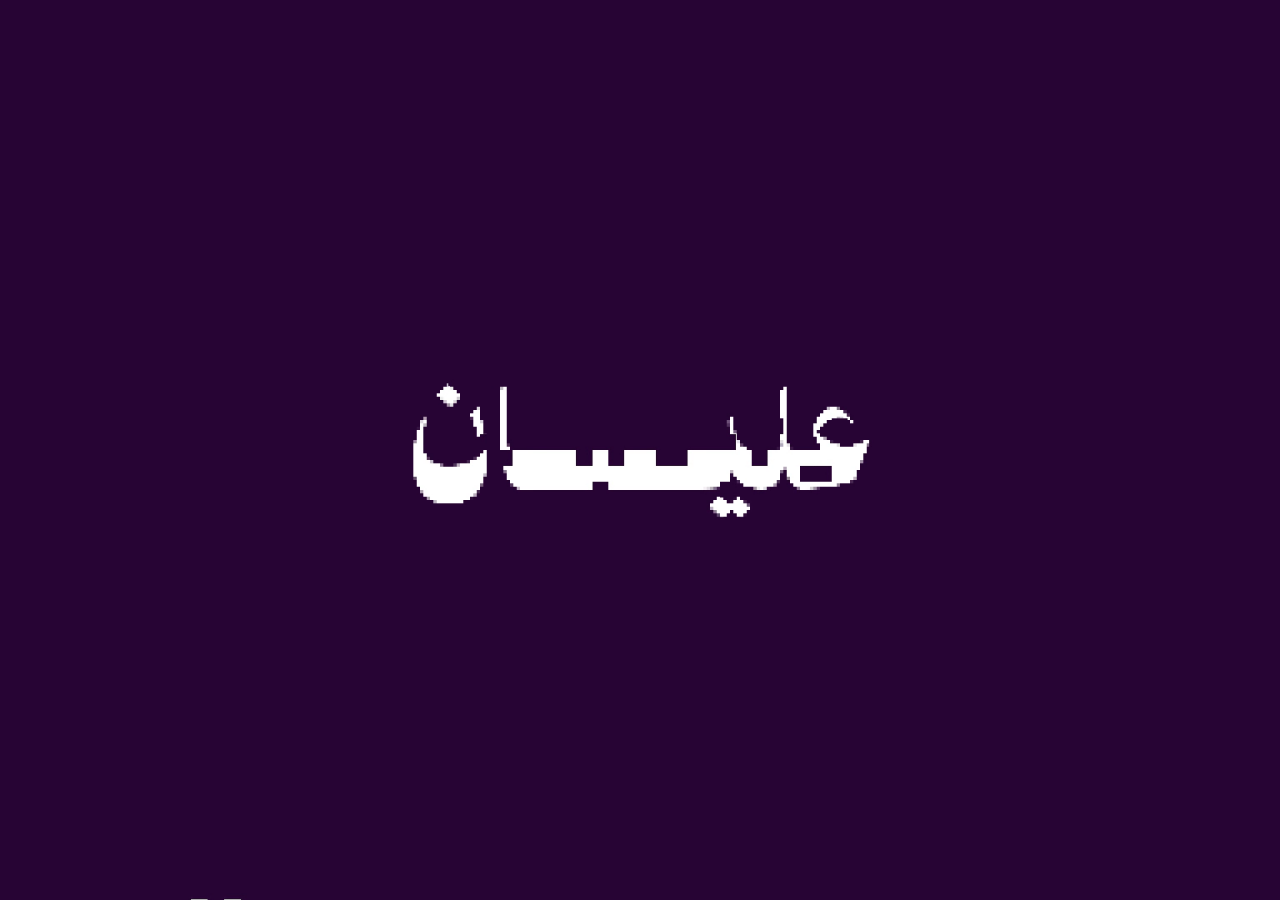
==== commit f1986485: "Update video thumbnail fetching, adjust theme toggle positioning, and embed native PDF resume window" ====
--- a/retro-portfolio/index.html
+++ b/retro-portfolio/index.html
@@ -1,13 +1,16 @@
 <!DOCTYPE html>
 <html lang="en">
+
 <head>
     <meta charset="UTF-8">
     <meta name="viewport" content="width=device-width, initial-scale=1.0">
-    <meta name="description" content="Video editor & motion graphics artist portfolio — Windows 98 style desktop experience">
-    <title>Portfolio — Windows 98</title>
+    <meta name="description"
+        content="Video editor & motion graphics artist portfolio — Windows 98 style desktop experience">
+    <title>Alayan Visuals</title>
     <link rel="stylesheet" href="https://fonts.googleapis.com/css2?family=Press+Start+2P&family=VT323&display=swap">
     <link rel="stylesheet" href="css/win98.css">
 </head>
+
 <body>
 
     <!-- ===== Global Loading Screen ===== -->
@@ -26,16 +29,25 @@
     <div id="desktop">
         <div class="desktop-icons">
             <div class="desktop-icon" id="icon-about" tabindex="0">
-                <div class="icon-image"><img src="assets/icons/About me.png" style="width:100%; height:100%; object-fit:contain; transform: scale(1.5);" alt="About Me"></div>
+                <div class="icon-image"><img src="assets/icons/About me.png"
+                        style="width:100%; height:100%; object-fit:contain; transform: scale(1.5);" alt="About Me">
+                </div>
                 <div class="icon-label">About Me</div>
             </div>
             <div class="desktop-icon" id="icon-commercial" tabindex="0">
-                <div class="icon-image"><img src="assets/icons/folder icon.png" style="width:100%; height:100%; object-fit:contain;" alt="Folder"></div>
+                <div class="icon-image"><img src="assets/icons/folder icon.png"
+                        style="width:100%; height:100%; object-fit:contain;" alt="Folder"></div>
                 <div class="icon-label">Commercial Work</div>
             </div>
             <div class="desktop-icon" id="icon-passion" tabindex="0">
-                <div class="icon-image"><img src="assets/icons/folder icon.png" style="width:100%; height:100%; object-fit:contain;" alt="Folder"></div>
+                <div class="icon-image"><img src="assets/icons/folder icon.png"
+                        style="width:100%; height:100%; object-fit:contain;" alt="Folder"></div>
                 <div class="icon-label">Passion Projects</div>
+            </div>
+            <div class="desktop-icon" id="icon-resume" tabindex="0">
+                <div class="icon-image"><img src="assets/icons/pdf-icon.svg"
+                        style="width:100%; height:100%; object-fit:contain;" alt="PDF Document"></div>
+                <div class="icon-label">Resume.pdf</div>
             </div>
         </div>
     </div>
@@ -43,7 +55,9 @@
     <!-- ===== About Me Window ===== -->
     <div class="window" id="window-about">
         <div class="window-header">
-            <span class="window-icon"><img src="assets/icons/About me.png" style="width:1em; height:1em; vertical-align:-0.15em; object-fit:contain; transform: scale(1.5);" alt=""></span>
+            <span class="window-icon"><img src="assets/icons/About me.png"
+                    style="width:1em; height:1em; vertical-align:-0.15em; object-fit:contain; transform: scale(1.5);"
+                    alt=""></span>
             <span class="window-title">About Me</span>
             <div class="window-buttons">
                 <button class="win-btn min-btn" onclick="minimizeWindow('about')" title="Minimize">_</button>
@@ -53,12 +67,14 @@
         </div>
         <div class="window-content">
             <div class="profile-section">
-                <div class="profile-image" style="width: 150px; height: 150px;"><img src="assets/icons/PFP.jpg" alt="Profile Photo"></div>
+                <div class="profile-image" style="width: 150px; height: 150px;"><img src="assets/icons/PFP.jpg"
+                        alt="Profile Photo"></div>
                 <h1>Moayad Alayan</h1>
             </div>
 
             <div class="bio">
-                <p>Self-taught video editor & motion designer, age 22, based in Amman, Jordan. Creating motion-driven visuals with a focus on style, storytelling, and precision.</p>
+                <p>Self-taught video editor & motion designer, age 22, based in Amman, Jordan. Creating motion-driven
+                    visuals with a focus on style, storytelling, and precision.</p>
             </div>
 
             <div class="divider"></div>
@@ -82,7 +98,8 @@
                 <p style="margin-bottom: 4px;">📧 alayanvisuals@gmail.com</p>
                 <p style="margin-bottom: 12px;">📱 +962778098713 (WhatsApp)</p>
                 <div class="contact-links">
-                    <a href="https://www.instagram.com/alayan.visuals/" target="_blank" class="contact-link">Instagram</a>
+                    <a href="https://www.instagram.com/alayan.visuals/" target="_blank"
+                        class="contact-link">Instagram</a>
                     <a href="https://www.linkedin.com/in/moayadalayan" target="_blank" class="contact-link">LinkedIn</a>
                 </div>
             </div>
@@ -96,7 +113,8 @@
     <!-- ===== Commercial Work Window ===== -->
     <div class="window" id="window-commercial">
         <div class="window-header">
-            <span class="window-icon"><img src="assets/icons/folder icon.png" style="width:1em; height:1em; vertical-align:-0.15em; object-fit:contain;" alt=""></span>
+            <span class="window-icon"><img src="assets/icons/folder icon.png"
+                    style="width:1em; height:1em; vertical-align:-0.15em; object-fit:contain;" alt=""></span>
             <span class="window-title">Commercial Work</span>
             <div class="window-buttons">
                 <button class="win-btn min-btn" onclick="minimizeWindow('commercial')" title="Minimize">_</button>
@@ -116,7 +134,8 @@
     <!-- ===== Passion Projects Window ===== -->
     <div class="window" id="window-passion">
         <div class="window-header">
-            <span class="window-icon"><img src="assets/icons/folder icon.png" style="width:1em; height:1em; vertical-align:-0.15em; object-fit:contain;" alt=""></span>
+            <span class="window-icon"><img src="assets/icons/folder icon.png"
+                    style="width:1em; height:1em; vertical-align:-0.15em; object-fit:contain;" alt=""></span>
             <span class="window-title">Passion Projects</span>
             <div class="window-buttons">
                 <button class="win-btn min-btn" onclick="minimizeWindow('passion')" title="Minimize">_</button>
@@ -133,8 +152,26 @@
         <div class="window-resize-handle"></div>
     </div>
 
+    <!-- ===== Resume PDF Window ===== -->
+    <div class="window" id="window-resume" style="width: 800px; height: 600px; top: 60px; left: 180px;">
+        <div class="window-header">
+            <span class="window-icon"><img src="assets/icons/pdf-icon.svg" style="width:1em; height:1em; vertical-align:-0.15em; object-fit:contain;" alt=""></span>
+            <span class="window-title">Moayad(Creative) Resume.pdf - Acrobat Reader</span>
+            <div class="window-buttons">
+                <button class="win-btn min-btn" onclick="minimizeWindow('resume')" title="Minimize">_</button>
+                <button class="win-btn max-btn" onclick="maximizeWindow('resume')" title="Maximize">□</button>
+                <button class="win-btn close-btn" onclick="closeWindow('resume')" title="Close">×</button>
+            </div>
+        </div>
+        <div class="window-content" style="padding: 0; overflow: hidden; background-color: #555;">
+            <iframe src="assets/Moayad(Creative)%20Resume.pdf" style="width: 100%; height: 100%; border: none;"></iframe>
+        </div>
+        <div class="window-resize-handle"></div>
+    </div>
+
     <!-- ===== Showreel Window (auto-opens on load) ===== -->
-    <div class="window active" id="window-showreel" data-positioned="true" style="top:30px;left:120px;width:900px;height:560px;z-index:11;">
+    <div class="window active" id="window-showreel" data-positioned="true"
+        style="top:30px;left:120px;width:900px;height:560px;z-index:11;">
         <div class="window-header">
             <span class="window-icon">📺</span>
             <span class="window-title">Showreel — Now Playing</span>
@@ -174,12 +211,15 @@
     <!-- ===== Sliding About-Me Panel ===== -->
     <div class="about-panel-overlay" id="about-panel-overlay"></div>
     <div class="about-panel-toggle" id="about-panel-toggle" title="About Me">
-        <span class="about-panel-toggle-text"><img src="assets/icons/About me.png" style="width:1em; height:1em; vertical-align:-0.15em; object-fit:contain; transform: scale(1.5);" alt=""> About Me</span>
+        <span class="about-panel-toggle-text"><img src="assets/icons/About me.png"
+                style="width:1em; height:1em; vertical-align:-0.15em; object-fit:contain; transform: scale(1.5);"
+                alt=""> About Me</span>
     </div>
     <div class="about-panel" id="about-panel">
         <div class="about-panel-header">
             <span class="about-panel-title">About Me</span>
-            <button class="about-panel-close" onclick="document.getElementById('about-panel').classList.remove('open'); document.getElementById('about-panel-overlay').classList.remove('open');">×</button>
+            <button class="about-panel-close"
+                onclick="document.getElementById('about-panel').classList.remove('open'); document.getElementById('about-panel-overlay').classList.remove('open');">×</button>
         </div>
         <div class="about-panel-body">
             <div class="about-panel-photo">
@@ -189,7 +229,8 @@
             <p class="about-panel-role">Video Editor & Motion Graphics Artist</p>
             <div class="about-panel-divider"></div>
             <p class="about-panel-bio">
-                Self-taught video editor & motion designer, age 22, based in Amman, Jordan. Creating motion-driven visuals with a focus on style, storytelling, and precision.
+                Self-taught video editor & motion designer, age 22, based in Amman, Jordan. Creating motion-driven
+                visuals with a focus on style, storytelling, and precision.
             </p>
             <div class="about-panel-divider"></div>
             <div class="about-panel-skills">
@@ -209,8 +250,10 @@
             <div class="about-panel-contact">
                 <h3>Get in Touch</h3>
                 <a href="mailto:alayanvisuals@gmail.com" class="contact-link">📧 Email</a>
-                <a href="https://wa.me/962778098713" target="_blank" class="contact-link">📱 +962778098713 (WhatsApp)</a>
-                <a href="https://www.instagram.com/alayan.visuals/" target="_blank" class="contact-link">📸 Instagram</a>
+                <a href="https://wa.me/962778098713" target="_blank" class="contact-link">📱 +962778098713
+                    (WhatsApp)</a>
+                <a href="https://www.instagram.com/alayan.visuals/" target="_blank" class="contact-link">📸
+                    Instagram</a>
                 <a href="https://www.linkedin.com/in/moayadalayan" target="_blank" class="contact-link">💼 LinkedIn</a>
             </div>
         </div>
@@ -223,15 +266,19 @@
         </div>
         <div class="start-menu-items">
             <button class="start-menu-item" data-window="about">
-                <span class="menu-icon"><img src="assets/icons/About me.png" style="width:1em; height:1em; vertical-align:-0.15em; object-fit:contain; transform: scale(1.5);" alt=""></span>
+                <span class="menu-icon"><img src="assets/icons/About me.png"
+                        style="width:1em; height:1em; vertical-align:-0.15em; object-fit:contain; transform: scale(1.5);"
+                        alt=""></span>
                 <span class="menu-text">About Me</span>
             </button>
             <button class="start-menu-item" data-window="commercial">
-                <span class="menu-icon"><img src="assets/icons/folder icon.png" style="width:1em; height:1em; vertical-align:-0.15em; object-fit:contain;" alt=""></span>
+                <span class="menu-icon"><img src="assets/icons/folder icon.png"
+                        style="width:1em; height:1em; vertical-align:-0.15em; object-fit:contain;" alt=""></span>
                 <span class="menu-text">Commercial Work</span>
             </button>
             <button class="start-menu-item" data-window="passion">
-                <span class="menu-icon"><img src="assets/icons/folder icon.png" style="width:1em; height:1em; vertical-align:-0.15em; object-fit:contain;" alt=""></span>
+                <span class="menu-icon"><img src="assets/icons/folder icon.png"
+                        style="width:1em; height:1em; vertical-align:-0.15em; object-fit:contain;" alt=""></span>
                 <span class="menu-text">Passion Projects</span>
             </button>
             <div class="start-menu-separator"></div>
@@ -250,9 +297,14 @@
         </button>
         <div class="taskbar-divider"></div>
         <div class="quick-launch">
-            <div class="quick-launch-btn" id="ql-about" title="About Me"><img src="assets/icons/About me.png" style="width:1.2em; height:1.2em; object-fit:contain; transform: scale(1.5);" alt=""></div>
-            <div class="quick-launch-btn" id="ql-commercial" title="Commercial Work"><img src="assets/icons/folder icon.png" style="width:1.2em; height:1.2em; object-fit:contain;" alt=""></div>
-            <div class="quick-launch-btn" id="ql-passion" title="Passion Projects"><img src="assets/icons/folder icon.png" style="width:1.2em; height:1.2em; object-fit:contain;" alt=""></div>
+            <div class="quick-launch-btn" id="ql-about" title="About Me"><img src="assets/icons/About me.png"
+                    style="width:1.2em; height:1.2em; object-fit:contain; transform: scale(1.5);" alt=""></div>
+            <div class="quick-launch-btn" id="ql-commercial" title="Commercial Work"><img
+                    src="assets/icons/folder icon.png" style="width:1.2em; height:1.2em; object-fit:contain;" alt="">
+            </div>
+            <div class="quick-launch-btn" id="ql-passion" title="Passion Projects"><img
+                    src="assets/icons/folder icon.png" style="width:1.2em; height:1.2em; object-fit:contain;" alt="">
+            </div>
         </div>
         <div class="taskbar-divider"></div>
         <div class="taskbar-brand">Alayan Visuals</div>
@@ -262,10 +314,13 @@
         </div>
         <div class="system-tray">
             <div class="volume-control" id="volume-control">
-                <span class="tray-icon music-toggle" id="music-toggle" title="Toggle Music"><img id="audio-icon-img" src="assets/icons/Audio.png" style="width:1.2em; height:1.2em; object-fit:contain; transition: opacity 0.2s;" alt=""></span>
+                <span class="tray-icon music-toggle" id="music-toggle" title="Toggle Music"><img id="audio-icon-img"
+                        src="assets/icons/Audio.png"
+                        style="width:1.2em; height:1.2em; object-fit:contain; transition: opacity 0.2s;" alt=""></span>
                 <div class="volume-popup" id="volume-popup">
                     <div class="volume-popup-inner">
-                        <input type="range" id="volume-slider" class="volume-slider" min="0" max="100" value="30" orient="vertical">
+                        <input type="range" id="volume-slider" class="volume-slider" min="0" max="100" value="30"
+                            orient="vertical">
                         <span class="volume-label" id="volume-label">30</span>
                     </div>
                 </div>
@@ -281,4 +336,5 @@
 
     <script src="js/app.js"></script>
 </body>
+
 </html>
--- a/retro-portfolio/css/win98.css
+++ b/retro-portfolio/css/win98.css
@@ -82,7 +82,7 @@
 /* --- Theme Toggle Button --- */
 .theme-toggle {
     position: fixed;
-    bottom: calc(var(--win-taskbar-height) + 20px);
+    top: 20px;
     right: 20px;
     width: 60px;
     height: 60px;
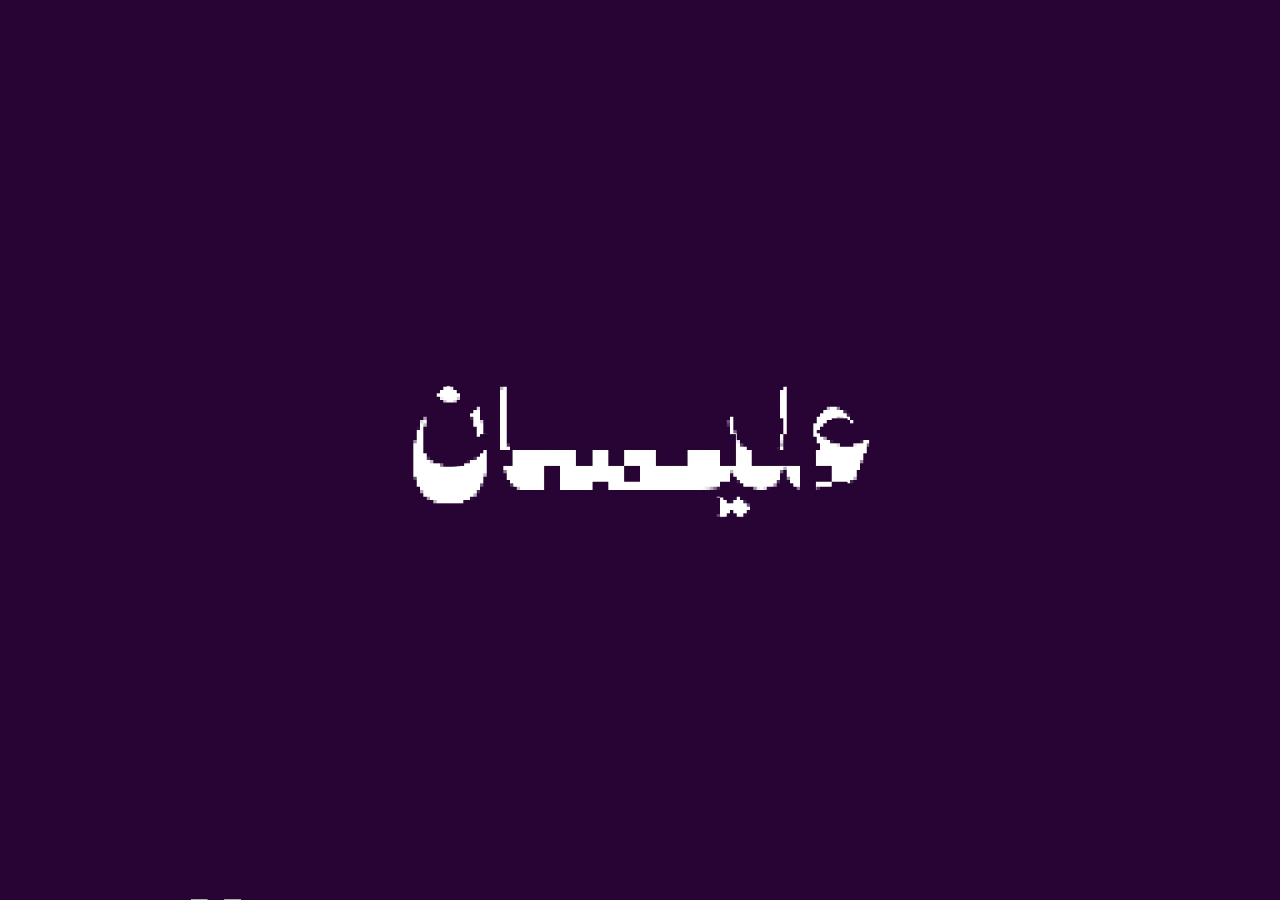
==== commit d9ddbea0: "Revert resume pdf feature per user request" ====
--- a/retro-portfolio/index.html
+++ b/retro-portfolio/index.html
@@ -43,11 +43,6 @@
                 <div class="icon-image"><img src="assets/icons/folder icon.png"
                         style="width:100%; height:100%; object-fit:contain;" alt="Folder"></div>
                 <div class="icon-label">Passion Projects</div>
-            </div>
-            <div class="desktop-icon" id="icon-resume" tabindex="0">
-                <div class="icon-image"><img src="assets/icons/pdf-icon.svg"
-                        style="width:100%; height:100%; object-fit:contain;" alt="PDF Document"></div>
-                <div class="icon-label">Resume.pdf</div>
             </div>
         </div>
     </div>
@@ -148,23 +143,6 @@
         </div>
         <div class="window-statusbar">
             <div class="statusbar-section">2 folders</div>
-        </div>
-        <div class="window-resize-handle"></div>
-    </div>
-
-    <!-- ===== Resume PDF Window ===== -->
-    <div class="window" id="window-resume" style="width: 800px; height: 600px; top: 60px; left: 180px;">
-        <div class="window-header">
-            <span class="window-icon"><img src="assets/icons/pdf-icon.svg" style="width:1em; height:1em; vertical-align:-0.15em; object-fit:contain;" alt=""></span>
-            <span class="window-title">Moayad(Creative) Resume.pdf - Acrobat Reader</span>
-            <div class="window-buttons">
-                <button class="win-btn min-btn" onclick="minimizeWindow('resume')" title="Minimize">_</button>
-                <button class="win-btn max-btn" onclick="maximizeWindow('resume')" title="Maximize">□</button>
-                <button class="win-btn close-btn" onclick="closeWindow('resume')" title="Close">×</button>
-            </div>
-        </div>
-        <div class="window-content" style="padding: 0; overflow: hidden; background-color: #555;">
-            <iframe src="assets/Moayad(Creative)%20Resume.pdf" style="width: 100%; height: 100%; border: none;"></iframe>
         </div>
         <div class="window-resize-handle"></div>
     </div>
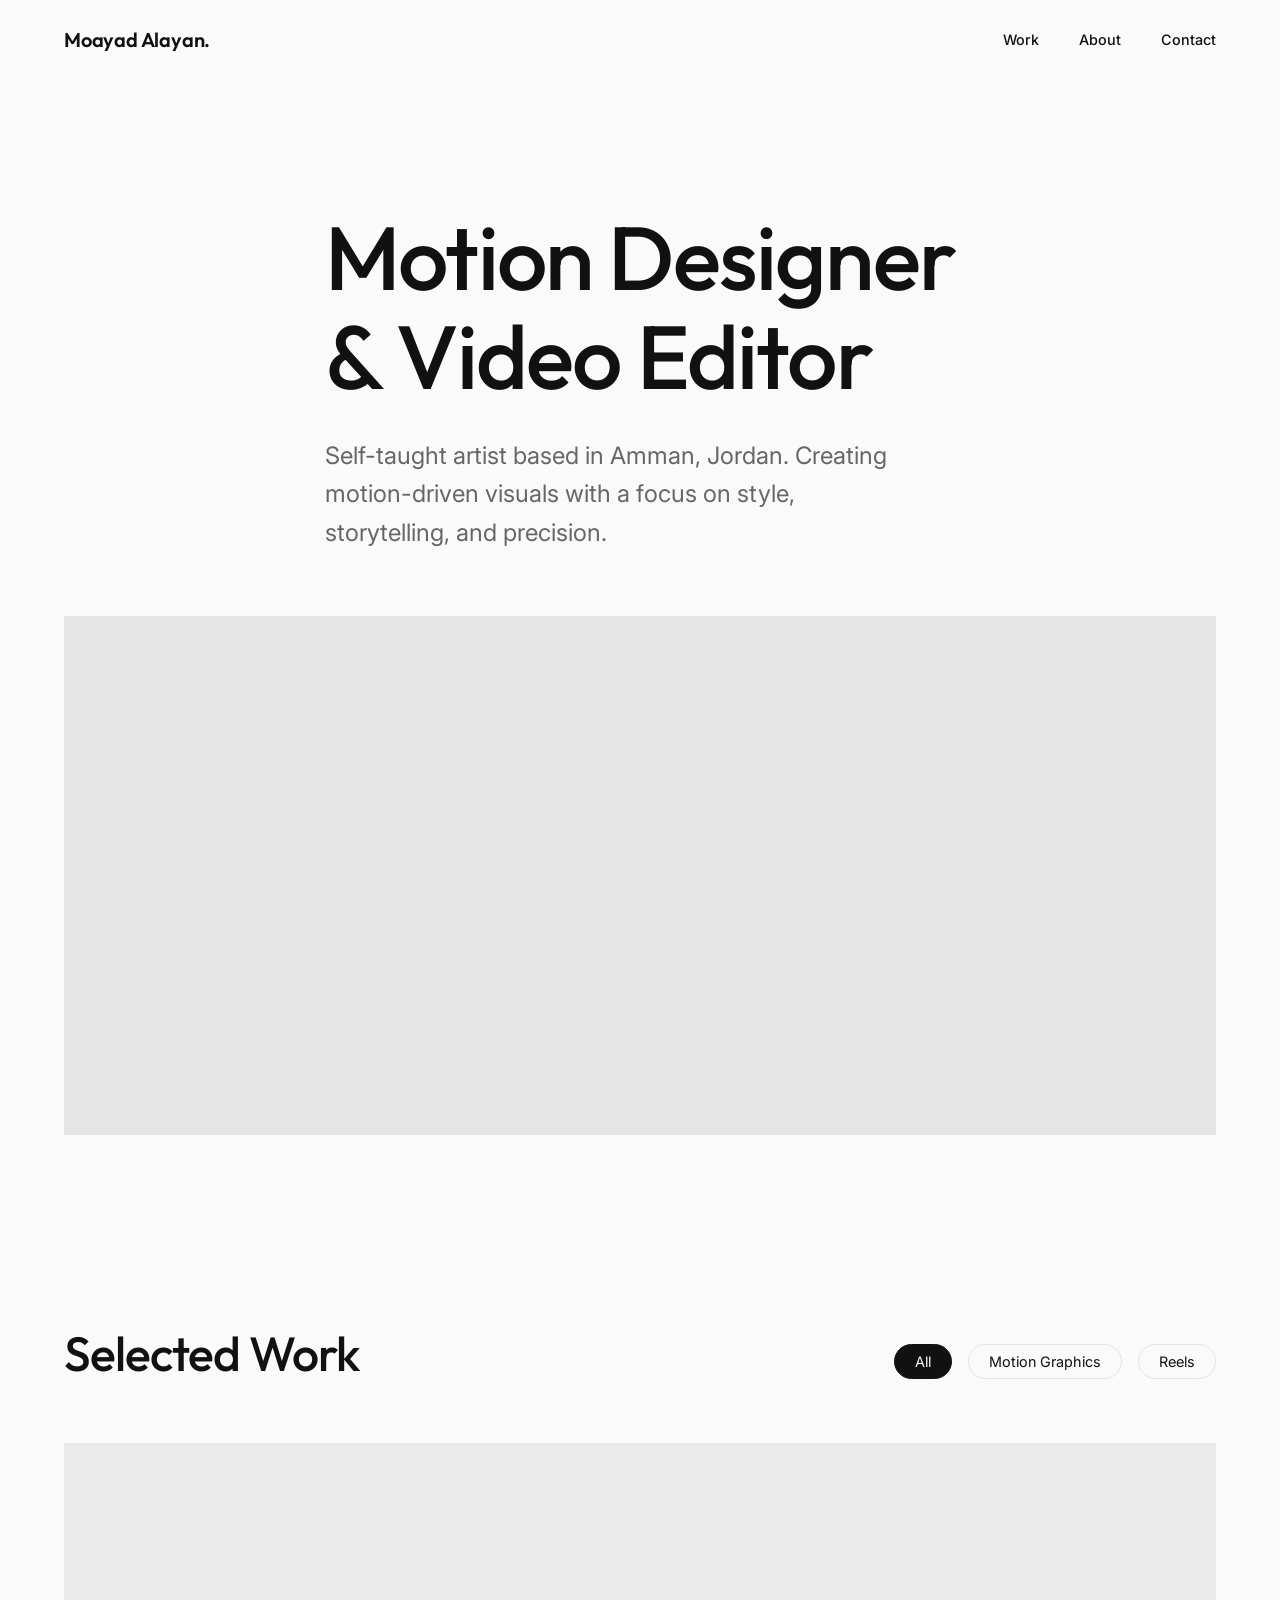
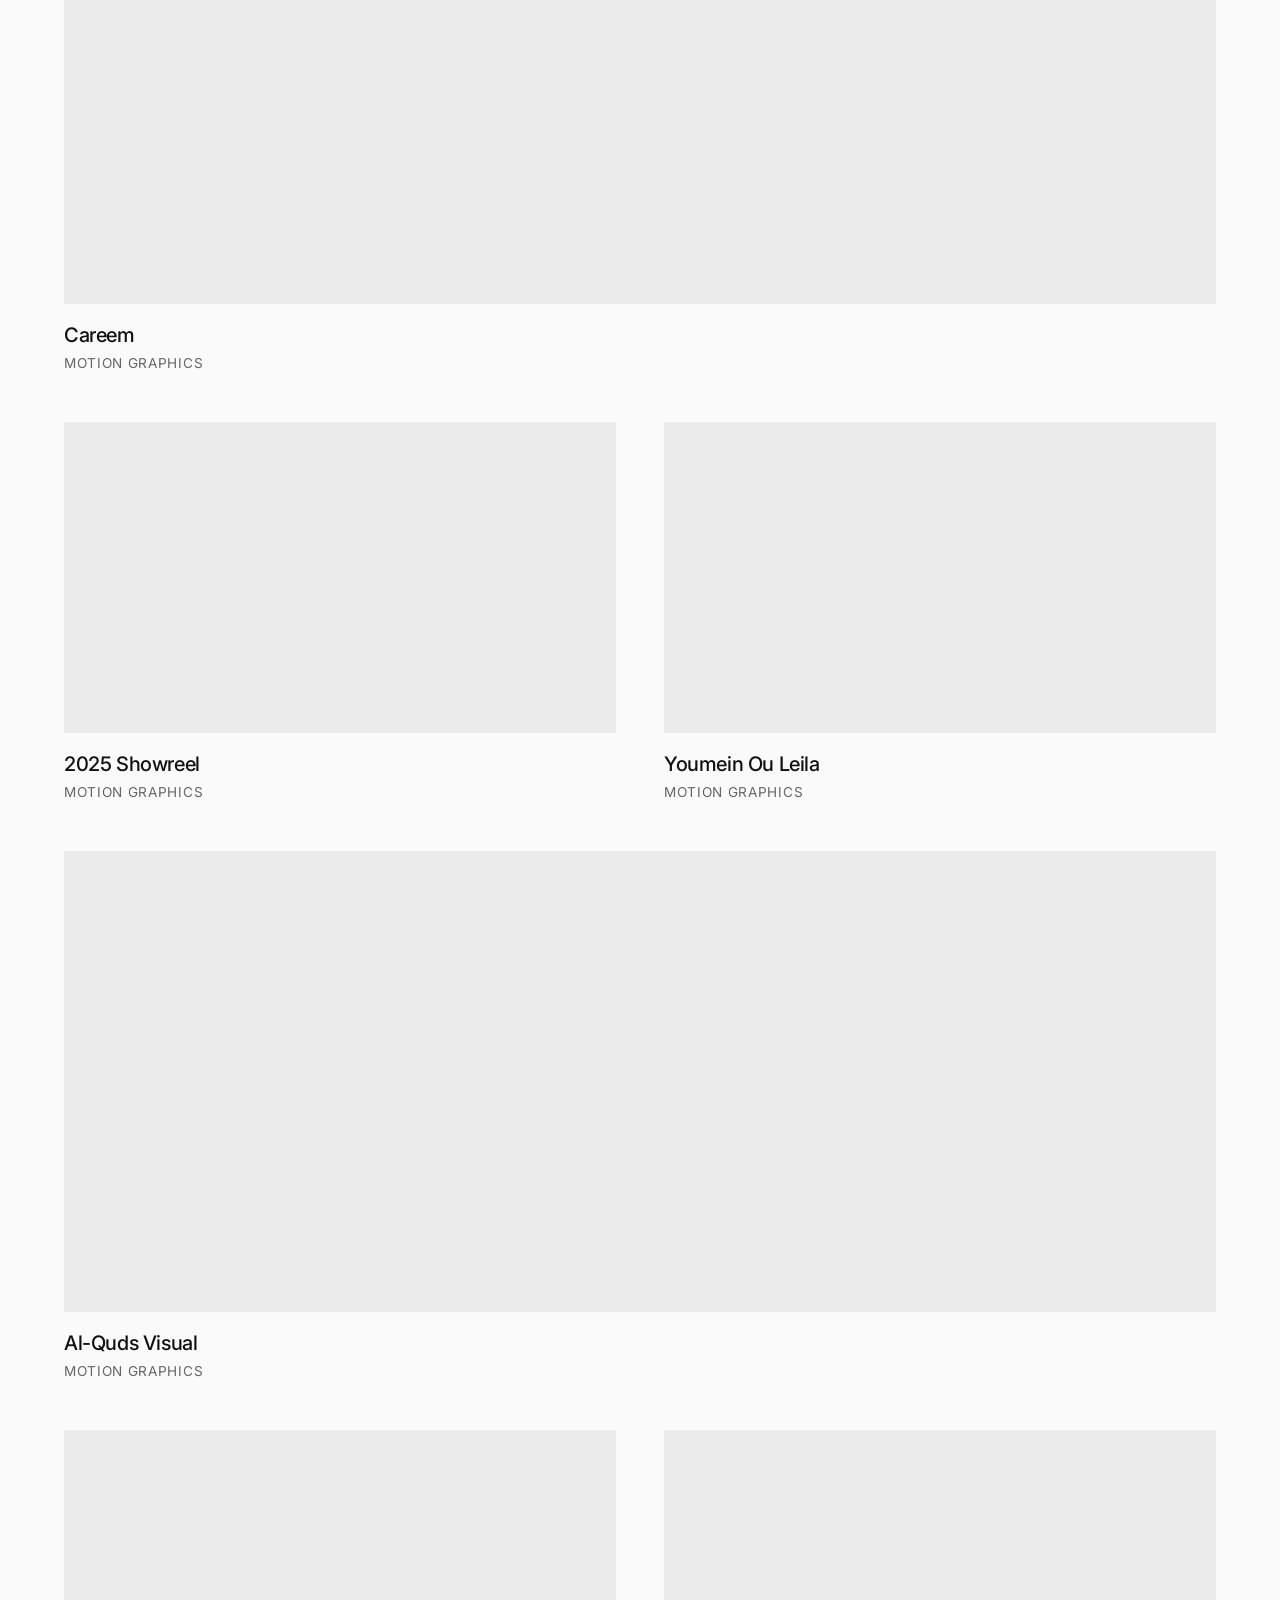
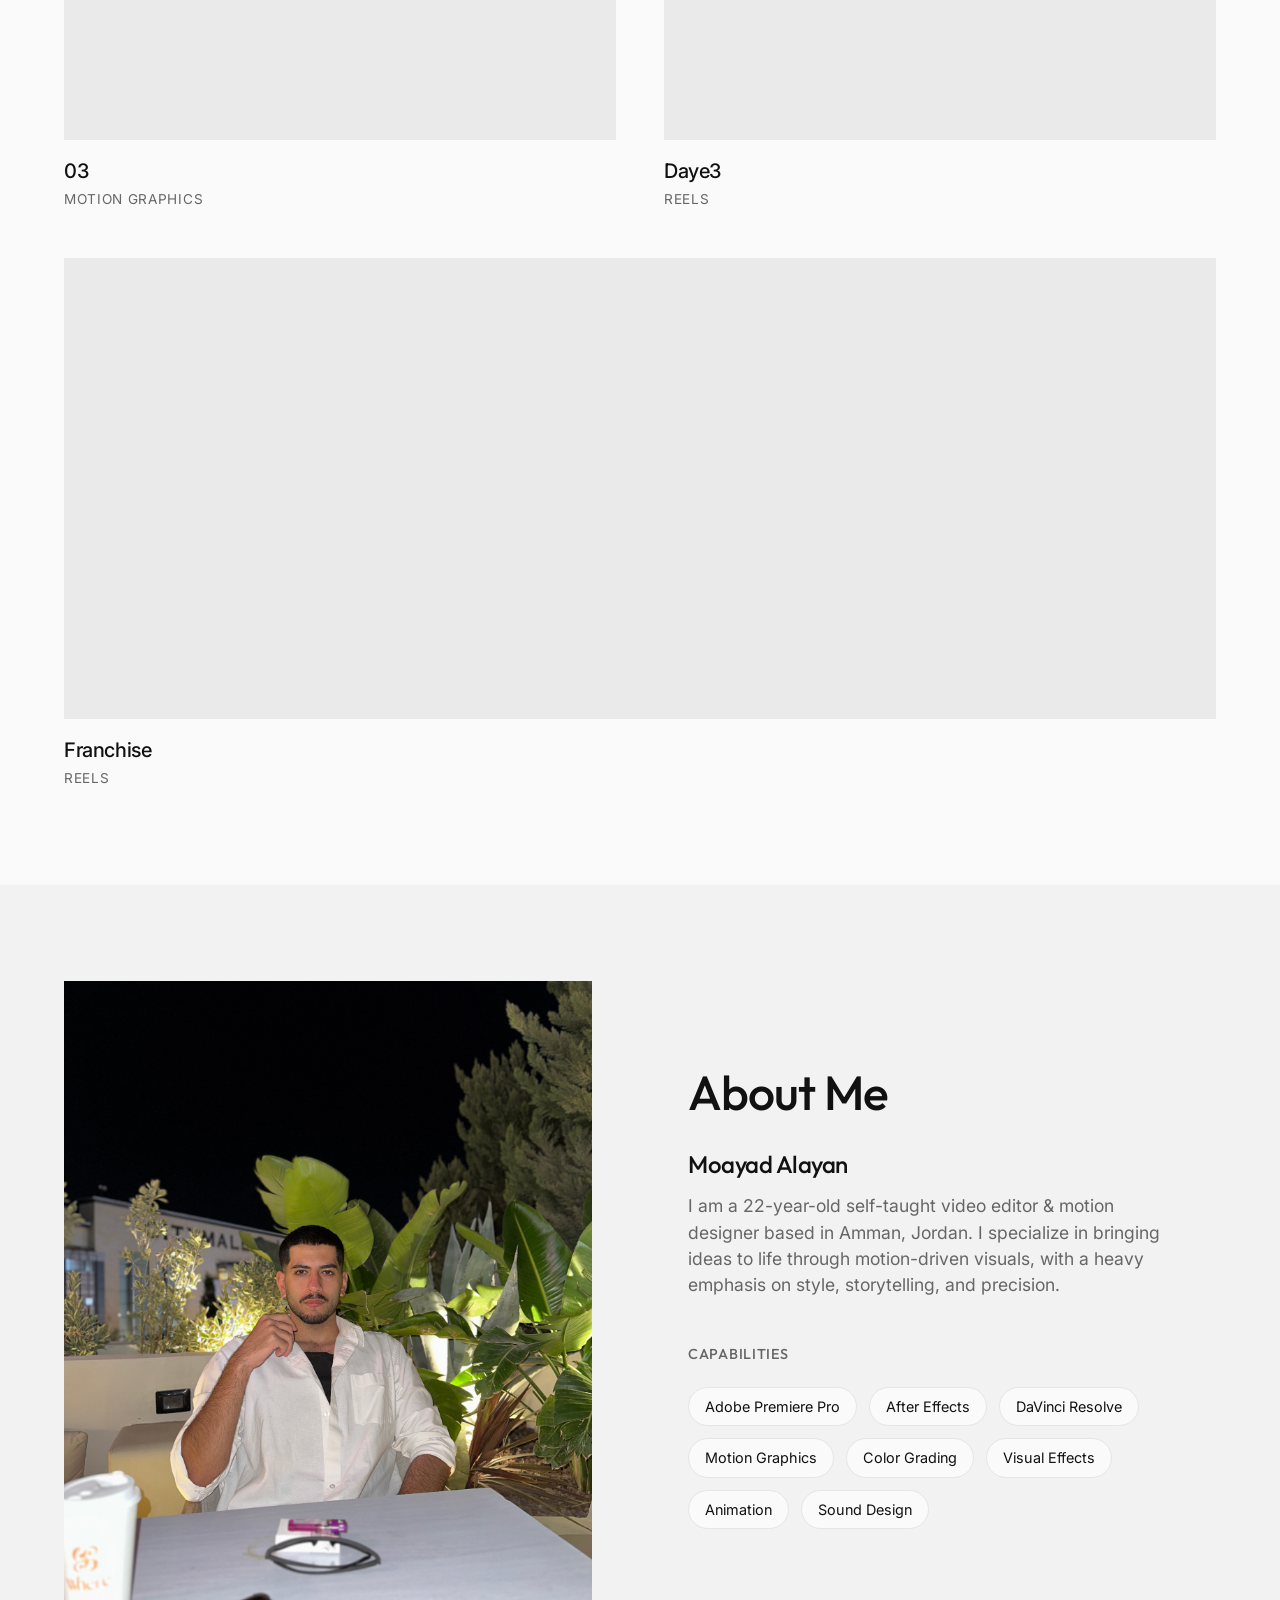
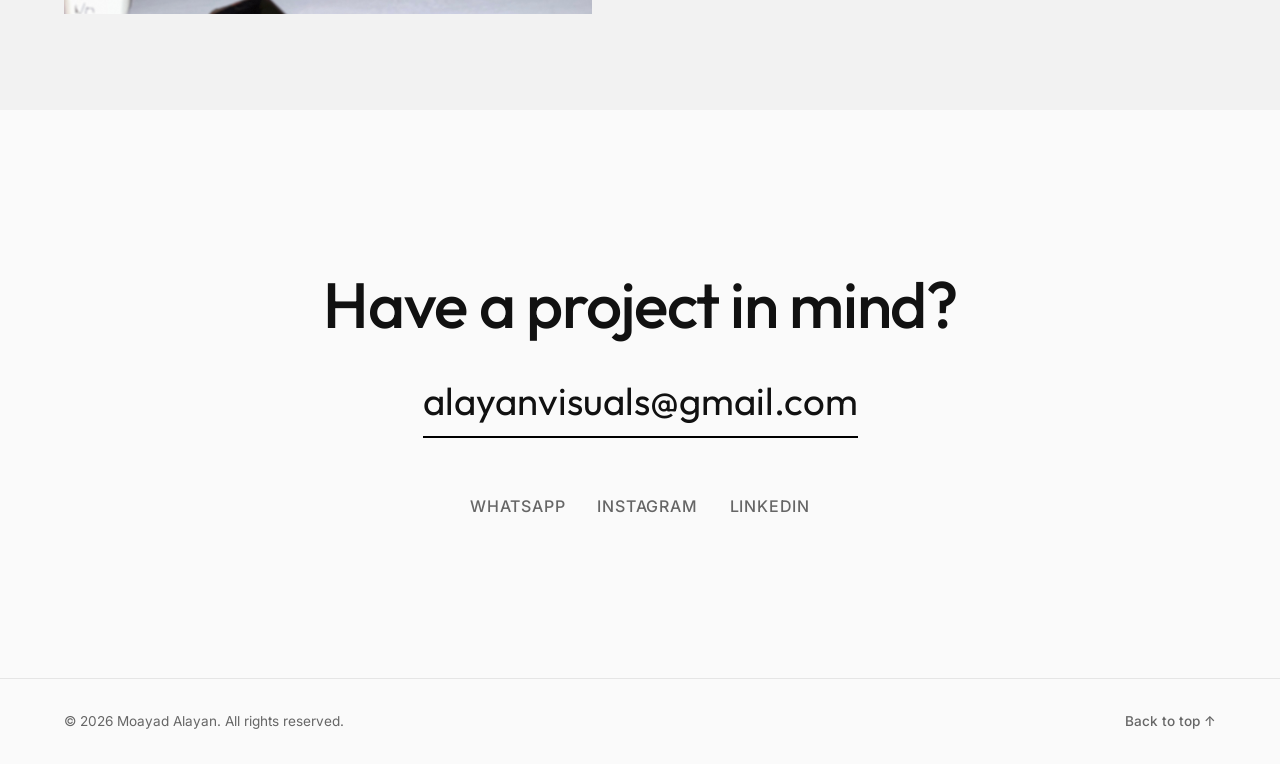
==== commit f14e54d3: "Add files via upload" ====
--- a/retro-portfolio/index.html
+++ b/retro-portfolio/index.html
@@ -1,318 +1,127 @@
 <!DOCTYPE html>
 <html lang="en">
-
 <head>
     <meta charset="UTF-8">
     <meta name="viewport" content="width=device-width, initial-scale=1.0">
-    <meta name="description"
-        content="Video editor & motion graphics artist portfolio — Windows 98 style desktop experience">
-    <title>Alayan Visuals</title>
-    <link rel="stylesheet" href="https://fonts.googleapis.com/css2?family=Press+Start+2P&family=VT323&display=swap">
-    <link rel="stylesheet" href="css/win98.css">
+    <title>Moayad Alayan — Motion Designer & Video Editor</title>
+    <meta name="description" content="Portfolio of Moayad Alayan, a self-taught video editor & motion designer based in Amman, Jordan.">
+    <!-- Google Fonts: Inter and Outfit -->
+    <link rel="preconnect" href="https://fonts.googleapis.com">
+    <link rel="preconnect" href="https://fonts.gstatic.com" crossorigin>
+    <link href="https://fonts.googleapis.com/css2?family=Inter:wght@300;400;500;600&family=Outfit:wght@400;500;600;700&display=swap" rel="stylesheet">
+    <link rel="stylesheet" href="css/style.css">
 </head>
+<body>
+    <nav class="nav">
+        <div class="nav-container">
+            <a href="#" class="nav-logo">Moayad Alayan.</a>
+            <div class="nav-links">
+                <a href="#work" class="nav-link">Work</a>
+                <a href="#about" class="nav-link">About</a>
+                <a href="#contact" class="nav-link">Contact</a>
+            </div>
+            <!-- Mobile Menu Toggle -->
+            <button class="menu-toggle" aria-label="Toggle Menu">
+                <span class="menu-toggle-line"></span>
+                <span class="menu-toggle-line"></span>
+            </button>
+        </div>
+    </nav>
 
-<body>
-
-    <!-- ===== Global Loading Screen ===== -->
-    <div id="loader">
-        <video id="loader-video" autoplay muted playsinline>
-            <source src="assets/videos/Loading screen porfolio.webm" type="video/webm">
-        </video>
-    </div>
-
-    <!-- ===== Theme Toggle Button ===== -->
-    <button id="theme-toggle" class="theme-toggle" title="Toggle Theme">
-        🌞
-    </button>
-
-    <!-- ===== Desktop ===== -->
-    <div id="desktop">
-        <div class="desktop-icons">
-            <div class="desktop-icon" id="icon-about" tabindex="0">
-                <div class="icon-image"><img src="assets/icons/About me.png"
-                        style="width:100%; height:100%; object-fit:contain; transform: scale(1.5);" alt="About Me">
-                </div>
-                <div class="icon-label">About Me</div>
-            </div>
-            <div class="desktop-icon" id="icon-commercial" tabindex="0">
-                <div class="icon-image"><img src="assets/icons/folder icon.png"
-                        style="width:100%; height:100%; object-fit:contain;" alt="Folder"></div>
-                <div class="icon-label">Commercial Work</div>
-            </div>
-            <div class="desktop-icon" id="icon-passion" tabindex="0">
-                <div class="icon-image"><img src="assets/icons/folder icon.png"
-                        style="width:100%; height:100%; object-fit:contain;" alt="Folder"></div>
-                <div class="icon-label">Passion Projects</div>
-            </div>
+    <!-- Mobile Navigation Panel -->
+    <div class="mobile-nav">
+        <div class="mobile-nav-links">
+            <a href="#work" class="mobile-nav-link">Work</a>
+            <a href="#about" class="mobile-nav-link">About</a>
+            <a href="#contact" class="mobile-nav-link">Contact</a>
         </div>
     </div>
 
-    <!-- ===== About Me Window ===== -->
-    <div class="window" id="window-about">
-        <div class="window-header">
-            <span class="window-icon"><img src="assets/icons/About me.png"
-                    style="width:1em; height:1em; vertical-align:-0.15em; object-fit:contain; transform: scale(1.5);"
-                    alt=""></span>
-            <span class="window-title">About Me</span>
-            <div class="window-buttons">
-                <button class="win-btn min-btn" onclick="minimizeWindow('about')" title="Minimize">_</button>
-                <button class="win-btn max-btn" onclick="maximizeWindow('about')" title="Maximize">□</button>
-                <button class="win-btn close-btn" onclick="closeWindow('about')" title="Close">×</button>
+    <main>
+        <section class="hero">
+            <div class="container">
+                <h1 class="hero-title">Motion Designer <br>& Video Editor</h1>
+                <p class="hero-subtitle">Self-taught artist based in Amman, Jordan. Creating motion-driven visuals with a focus on style, storytelling, and precision.</p>
             </div>
-        </div>
-        <div class="window-content">
-            <div class="profile-section">
-                <div class="profile-image" style="width: 150px; height: 150px;"><img src="assets/icons/PFP.jpg"
-                        alt="Profile Photo"></div>
-                <h1>Moayad Alayan</h1>
+        </section>
+
+        <section class="hero-video">
+            <div class="container">
+                <div class="hero-video-wrapper">
+                    <video src="assets/videos/Alayan26.mp4" autoplay loop muted playsinline></video>
+                </div>
             </div>
+        </section>
 
-            <div class="bio">
-                <p>Self-taught video editor & motion designer, age 22, based in Amman, Jordan. Creating motion-driven
-                    visuals with a focus on style, storytelling, and precision.</p>
+        <section id="work" class="work">
+            <div class="container">
+                <div class="work-header">
+                    <h2 class="section-title">Selected Work</h2>
+                    <div class="work-filters">
+                        <button class="filter-btn active" data-filter="all">All</button>
+                        <button class="filter-btn" data-filter="motion_graphics">Motion Graphics</button>
+                        <button class="filter-btn" data-filter="reels">Reels</button>
+                    </div>
+                </div>
+                
+                <div class="work-grid" id="portfolio-grid">
+                    <!-- Populated by JS -->
+                </div>
             </div>
+        </section>
 
-            <div class="divider"></div>
+        <section id="about" class="about">
+            <div class="container">
+                <div class="about-grid">
+                    <div class="about-image-wrapper">
+                        <img src="assets/icons/PFP.jpg" alt="Moayad Alayan" class="about-image">
+                    </div>
+                    <div class="about-content">
+                        <h2 class="section-title">About Me</h2>
+                        <h3 class="about-name">Moayad Alayan</h3>
+                        <p class="about-bio">
+                            I am a 22-year-old self-taught video editor & motion designer based in Amman, Jordan. I specialize in bringing ideas to life through motion-driven visuals, with a heavy emphasis on style, storytelling, and precision.
+                        </p>
+                        
+                        <div class="about-skills">
+                            <h4>Capabilities</h4>
+                            <ul class="skills-list">
+                                <li>Adobe Premiere Pro</li>
+                                <li>After Effects</li>
+                                <li>DaVinci Resolve</li>
+                                <li>Motion Graphics</li>
+                                <li>Color Grading</li>
+                                <li>Visual Effects</li>
+                                <li>Animation</li>
+                                <li>Sound Design</li>
+                            </ul>
+                        </div>
+                    </div>
+                </div>
+            </div>
+        </section>
 
-            <div class="skills-list">
-                <h3>Skills & Tools</h3>
-                <ul>
-                    <li>Adobe Premiere Pro</li>
-                    <li>After Effects</li>
-                    <li>DaVinci Resolve</li>
-                    <li>Motion Graphics</li>
-                    <li>Color Grading</li>
-                    <li>Visual Effects</li>
-                    <li>Animation</li>
-                    <li>Sound Design</li>
-                </ul>
-            </div>
-
-            <div class="contact-section">
-                <h3>Contact & Social</h3>
-                <p style="margin-bottom: 4px;">📧 alayanvisuals@gmail.com</p>
-                <p style="margin-bottom: 12px;">📱 +962778098713 (WhatsApp)</p>
+        <section id="contact" class="contact">
+            <div class="container">
+                <h2 class="contact-title">Have a project in mind?</h2>
+                <a href="mailto:alayanvisuals@gmail.com" class="contact-email">alayanvisuals@gmail.com</a>
                 <div class="contact-links">
-                    <a href="https://www.instagram.com/alayan.visuals/" target="_blank"
-                        class="contact-link">Instagram</a>
+                    <a href="https://wa.me/962778098713" target="_blank" class="contact-link">WhatsApp</a>
+                    <a href="https://www.instagram.com/alayan.visuals/" target="_blank" class="contact-link">Instagram</a>
                     <a href="https://www.linkedin.com/in/moayadalayan" target="_blank" class="contact-link">LinkedIn</a>
                 </div>
             </div>
+        </section>
+    </main>
+
+    <footer class="footer">
+        <div class="container footer-container">
+            <p class="copyright">&copy; <span id="year"></span> Moayad Alayan. All rights reserved.</p>
+            <a href="#" class="back-to-top">Back to top ↑</a>
         </div>
-        <div class="window-statusbar">
-            <div class="statusbar-section">Ready</div>
-        </div>
-        <div class="window-resize-handle"></div>
-    </div>
+    </footer>
 
-    <!-- ===== Commercial Work Window ===== -->
-    <div class="window" id="window-commercial">
-        <div class="window-header">
-            <span class="window-icon"><img src="assets/icons/folder icon.png"
-                    style="width:1em; height:1em; vertical-align:-0.15em; object-fit:contain;" alt=""></span>
-            <span class="window-title">Commercial Work</span>
-            <div class="window-buttons">
-                <button class="win-btn min-btn" onclick="minimizeWindow('commercial')" title="Minimize">_</button>
-                <button class="win-btn max-btn" onclick="maximizeWindow('commercial')" title="Maximize">□</button>
-                <button class="win-btn close-btn" onclick="closeWindow('commercial')" title="Close">×</button>
-            </div>
-        </div>
-        <div class="window-content" id="commercial-content">
-            <!-- Populated dynamically by JS (folders → thumbnails) -->
-        </div>
-        <div class="window-statusbar">
-            <div class="statusbar-section">2 folders</div>
-        </div>
-        <div class="window-resize-handle"></div>
-    </div>
-
-    <!-- ===== Passion Projects Window ===== -->
-    <div class="window" id="window-passion">
-        <div class="window-header">
-            <span class="window-icon"><img src="assets/icons/folder icon.png"
-                    style="width:1em; height:1em; vertical-align:-0.15em; object-fit:contain;" alt=""></span>
-            <span class="window-title">Passion Projects</span>
-            <div class="window-buttons">
-                <button class="win-btn min-btn" onclick="minimizeWindow('passion')" title="Minimize">_</button>
-                <button class="win-btn max-btn" onclick="maximizeWindow('passion')" title="Maximize">□</button>
-                <button class="win-btn close-btn" onclick="closeWindow('passion')" title="Close">×</button>
-            </div>
-        </div>
-        <div class="window-content" id="passion-content">
-            <!-- Populated dynamically by JS (folders → thumbnails) -->
-        </div>
-        <div class="window-statusbar">
-            <div class="statusbar-section">2 folders</div>
-        </div>
-        <div class="window-resize-handle"></div>
-    </div>
-
-    <!-- ===== Showreel Window (auto-opens on load) ===== -->
-    <div class="window active" id="window-showreel" data-positioned="true"
-        style="top:30px;left:120px;width:900px;height:560px;z-index:11;">
-        <div class="window-header">
-            <span class="window-icon">📺</span>
-            <span class="window-title">Showreel — Now Playing</span>
-            <div class="window-buttons">
-                <button class="win-btn min-btn" onclick="minimizeWindow('showreel')" title="Minimize">_</button>
-                <button class="win-btn max-btn" onclick="maximizeWindow('showreel')" title="Maximize">□</button>
-                <button class="win-btn close-btn" onclick="closeShowreel()" title="Close">×</button>
-            </div>
-        </div>
-        <div class="modal-body" style="flex:1;margin:3px;">
-            <div class="video-player" id="showreel-video-container">
-                <!-- Showreel iframe injected by JS on load -->
-            </div>
-        </div>
-        <div class="window-statusbar">
-            <div class="statusbar-section">▶ Playing: 2025 Showreel</div>
-        </div>
-        <div class="window-resize-handle"></div>
-    </div>
-
-    <!-- ===== Video Modal ===== -->
-    <div class="modal" id="video-modal">
-        <div class="modal-content">
-            <div class="modal-header">
-                <span class="window-icon">🎥</span>
-                <span class="modal-title" id="modal-title">Video Player</span>
-                <button class="modal-close" onclick="closeModal()" title="Close">×</button>
-            </div>
-            <div class="modal-body">
-                <div class="video-player" id="modal-video-container">
-                    <!-- Google Drive iframe will be injected here by JS -->
-                </div>
-            </div>
-        </div>
-    </div>
-
-    <!-- ===== Sliding About-Me Panel ===== -->
-    <div class="about-panel-overlay" id="about-panel-overlay"></div>
-    <div class="about-panel-toggle" id="about-panel-toggle" title="About Me">
-        <span class="about-panel-toggle-text"><img src="assets/icons/About me.png"
-                style="width:1em; height:1em; vertical-align:-0.15em; object-fit:contain; transform: scale(1.5);"
-                alt=""> About Me</span>
-    </div>
-    <div class="about-panel" id="about-panel">
-        <div class="about-panel-header">
-            <span class="about-panel-title">About Me</span>
-            <button class="about-panel-close"
-                onclick="document.getElementById('about-panel').classList.remove('open'); document.getElementById('about-panel-overlay').classList.remove('open');">×</button>
-        </div>
-        <div class="about-panel-body">
-            <div class="about-panel-photo">
-                <img src="assets/icons/PFP.jpg" alt="Profile Photo">
-            </div>
-            <h2 class="about-panel-name">Moayad Alayan</h2>
-            <p class="about-panel-role">Video Editor & Motion Graphics Artist</p>
-            <div class="about-panel-divider"></div>
-            <p class="about-panel-bio">
-                Self-taught video editor & motion designer, age 22, based in Amman, Jordan. Creating motion-driven
-                visuals with a focus on style, storytelling, and precision.
-            </p>
-            <div class="about-panel-divider"></div>
-            <div class="about-panel-skills">
-                <h3>Tools & Skills</h3>
-                <div class="about-panel-skill-tags">
-                    <span class="skill-tag">After Effects</span>
-                    <span class="skill-tag">Premiere Pro</span>
-                    <span class="skill-tag">DaVinci Resolve</span>
-                    <span class="skill-tag">Motion Graphics</span>
-                    <span class="skill-tag">Color Grading</span>
-                    <span class="skill-tag">Sound Design</span>
-                    <span class="skill-tag">Animation</span>
-                    <span class="skill-tag">VFX</span>
-                </div>
-            </div>
-            <div class="about-panel-divider"></div>
-            <div class="about-panel-contact">
-                <h3>Get in Touch</h3>
-                <a href="mailto:alayanvisuals@gmail.com" class="contact-link">📧 Email</a>
-                <a href="https://wa.me/962778098713" target="_blank" class="contact-link">📱 +962778098713
-                    (WhatsApp)</a>
-                <a href="https://www.instagram.com/alayan.visuals/" target="_blank" class="contact-link">📸
-                    Instagram</a>
-                <a href="https://www.linkedin.com/in/moayadalayan" target="_blank" class="contact-link">💼 LinkedIn</a>
-            </div>
-        </div>
-    </div>
-
-    <!-- ===== Start Menu ===== -->
-    <div class="start-menu" id="start-menu">
-        <div class="start-menu-sidebar">
-            <span class="start-menu-sidebar-text">Portfolio98</span>
-        </div>
-        <div class="start-menu-items">
-            <button class="start-menu-item" data-window="about">
-                <span class="menu-icon"><img src="assets/icons/About me.png"
-                        style="width:1em; height:1em; vertical-align:-0.15em; object-fit:contain; transform: scale(1.5);"
-                        alt=""></span>
-                <span class="menu-text">About Me</span>
-            </button>
-            <button class="start-menu-item" data-window="commercial">
-                <span class="menu-icon"><img src="assets/icons/folder icon.png"
-                        style="width:1em; height:1em; vertical-align:-0.15em; object-fit:contain;" alt=""></span>
-                <span class="menu-text">Commercial Work</span>
-            </button>
-            <button class="start-menu-item" data-window="passion">
-                <span class="menu-icon"><img src="assets/icons/folder icon.png"
-                        style="width:1em; height:1em; vertical-align:-0.15em; object-fit:contain;" alt=""></span>
-                <span class="menu-text">Passion Projects</span>
-            </button>
-            <div class="start-menu-separator"></div>
-            <button class="start-menu-item" onclick="window.open('mailto:hello@example.com')">
-                <span class="menu-icon">📧</span>
-                <span class="menu-text">Contact</span>
-            </button>
-        </div>
-    </div>
-
-    <!-- ===== Taskbar ===== -->
-    <div class="taskbar">
-        <button class="start-button" id="start-button">
-            <span class="start-logo">🪟</span>
-            <span class="start-text">Start</span>
-        </button>
-        <div class="taskbar-divider"></div>
-        <div class="quick-launch">
-            <div class="quick-launch-btn" id="ql-about" title="About Me"><img src="assets/icons/About me.png"
-                    style="width:1.2em; height:1.2em; object-fit:contain; transform: scale(1.5);" alt=""></div>
-            <div class="quick-launch-btn" id="ql-commercial" title="Commercial Work"><img
-                    src="assets/icons/folder icon.png" style="width:1.2em; height:1.2em; object-fit:contain;" alt="">
-            </div>
-            <div class="quick-launch-btn" id="ql-passion" title="Passion Projects"><img
-                    src="assets/icons/folder icon.png" style="width:1.2em; height:1.2em; object-fit:contain;" alt="">
-            </div>
-        </div>
-        <div class="taskbar-divider"></div>
-        <div class="taskbar-brand">Alayan Visuals</div>
-        <div class="taskbar-divider"></div>
-        <div class="taskbar-windows" id="taskbar-windows">
-            <!-- Populated dynamically -->
-        </div>
-        <div class="system-tray">
-            <div class="volume-control" id="volume-control">
-                <span class="tray-icon music-toggle" id="music-toggle" title="Toggle Music"><img id="audio-icon-img"
-                        src="assets/icons/Audio.png"
-                        style="width:1.2em; height:1.2em; object-fit:contain; transition: opacity 0.2s;" alt=""></span>
-                <div class="volume-popup" id="volume-popup">
-                    <div class="volume-popup-inner">
-                        <input type="range" id="volume-slider" class="volume-slider" min="0" max="100" value="30"
-                            orient="vertical">
-                        <span class="volume-label" id="volume-label">30</span>
-                    </div>
-                </div>
-            </div>
-            <span class="tray-clock" id="tray-clock">00:00</span>
-        </div>
-    </div>
-
-    <!-- Background Music -->
-    <audio id="bg-music" loop preload="auto">
-        <source src="assets/audio/bg-music.mp3" type="audio/mpeg">
-    </audio>
-
+    <script src="js/data.js"></script>
     <script src="js/app.js"></script>
 </body>
-
 </html>
--- a/retro-portfolio/css/style.css
+++ b/retro-portfolio/css/style.css
@@ -0,0 +1,667 @@
+/* =========================================
+   Moayad Alayan - Modern Portfolio Styles
+   ========================================= */
+
+/* --- Variables --- */
+:root {
+    --bg-color: #FAFAFA;
+    --text-primary: #111111;
+    --text-secondary: #666666;
+    --border-color: #E5E5E5;
+    --accent: #000000;
+    
+    --font-sans: 'Inter', system-ui, -apple-system, sans-serif;
+    --font-display: 'Outfit', system-ui, -apple-system, sans-serif;
+    
+    --container-width: 1400px;
+    --nav-height: 80px;
+    
+    --transition: 0.4s cubic-bezier(0.16, 1, 0.3, 1);
+}
+
+/* --- Reset --- */
+* {
+    margin: 0;
+    padding: 0;
+    box-sizing: border-box;
+}
+
+html {
+    scroll-behavior: smooth;
+    font-size: 16px;
+}
+
+body {
+    background-color: var(--bg-color);
+    color: var(--text-primary);
+    font-family: var(--font-sans);
+    line-height: 1.5;
+    overflow-x: hidden;
+    -webkit-font-smoothing: antialiased;
+    -moz-osx-font-smoothing: grayscale;
+}
+
+img {
+    max-width: 100%;
+    height: auto;
+    display: block;
+}
+
+a {
+    color: inherit;
+    text-decoration: none;
+}
+
+ul {
+    list-style: none;
+}
+
+button {
+    background: none;
+    border: none;
+    cursor: pointer;
+    font-family: inherit;
+    color: inherit;
+}
+
+/* --- Typography --- */
+h1, h2, h3, h4, h5, h6 {
+    font-family: var(--font-display);
+    font-weight: 500;
+    line-height: 1.1;
+    letter-spacing: -0.02em;
+}
+
+.container {
+    max-width: var(--container-width);
+    margin: 0 auto;
+    padding: 0 5%;
+}
+
+/* --- Navigation --- */
+.nav {
+    position: fixed;
+    top: 0;
+    left: 0;
+    width: 100%;
+    height: var(--nav-height);
+    background-color: rgba(250, 250, 250, 0.85);
+    backdrop-filter: blur(12px);
+    -webkit-backdrop-filter: blur(12px);
+    z-index: 100;
+    border-bottom: 1px solid transparent;
+    transition: border-color var(--transition);
+}
+
+.nav.scrolled {
+    border-bottom: 1px solid var(--border-color);
+}
+
+.nav-container {
+    height: 100%;
+    display: flex;
+    justify-content: space-between;
+    align-items: center;
+    max-width: var(--container-width);
+    margin: 0 auto;
+    padding: 0 5%;
+}
+
+.nav-logo {
+    font-family: var(--font-display);
+    font-size: 1.25rem;
+    font-weight: 600;
+    letter-spacing: -0.01em;
+}
+
+.nav-links {
+    display: flex;
+    gap: 2.5rem;
+}
+
+.nav-link {
+    font-size: 0.9rem;
+    font-weight: 500;
+    position: relative;
+}
+
+.nav-link::after {
+    content: '';
+    position: absolute;
+    bottom: -4px;
+    left: 0;
+    width: 100%;
+    height: 1px;
+    background-color: var(--accent);
+    transform: scaleX(0);
+    transform-origin: right;
+    transition: transform var(--transition);
+}
+
+.nav-link:hover::after {
+    transform: scaleX(1);
+    transform-origin: left;
+}
+
+.menu-toggle {
+    display: none;
+    flex-direction: column;
+    justify-content: space-around;
+    width: 24px;
+    height: 20px;
+    z-index: 101;
+}
+
+.menu-toggle-line {
+    width: 100%;
+    height: 2px;
+    background-color: var(--text-primary);
+    transition: transform 0.3s ease, opacity 0.3s ease;
+}
+
+.mobile-nav {
+    position: fixed;
+    top: 0;
+    left: 0;
+    width: 100%;
+    height: 100vh;
+    background-color: var(--bg-color);
+    z-index: 99;
+    display: flex;
+    align-items: center;
+    justify-content: center;
+    opacity: 0;
+    pointer-events: none;
+    transition: opacity var(--transition);
+}
+
+.mobile-nav.is-active {
+    opacity: 1;
+    pointer-events: all;
+}
+
+.mobile-nav-links {
+    display: flex;
+    flex-direction: column;
+    align-items: center;
+    gap: 2rem;
+}
+
+.mobile-nav-link {
+    font-family: var(--font-display);
+    font-size: 2.5rem;
+    font-weight: 500;
+}
+
+/* Mobile Nav Toggle Animation */
+.menu-toggle.is-active .menu-toggle-line:nth-child(1) {
+    transform: translateY(9px) rotate(45deg);
+}
+.menu-toggle.is-active .menu-toggle-line:nth-child(2) {
+    transform: translateY(-9px) rotate(-45deg);
+}
+
+/* --- Hero Section --- */
+.hero {
+    padding-top: calc(var(--nav-height) + 8rem);
+    padding-bottom: 4rem;
+    min-height: 50vh;
+    display: flex;
+    flex-direction: column;
+    justify-content: center;
+}
+
+.hero-title {
+    font-size: clamp(3rem, 7vw, 6rem);
+    margin-bottom: 2rem;
+    max-width: 900px;
+}
+
+.hero-subtitle {
+    font-size: clamp(1.1rem, 2vw, 1.5rem);
+    color: var(--text-secondary);
+    max-width: 600px;
+    line-height: 1.6;
+}
+
+/* --- Hero Video Section --- */
+.hero-video {
+    padding-bottom: 6rem;
+}
+
+.hero-video-wrapper {
+    position: relative;
+    width: 100%;
+    padding-bottom: 45%; /* Cinematic wide aspect ratio */
+    background-color: var(--border-color);
+    overflow: hidden;
+}
+
+.hero-video-wrapper video {
+    position: absolute;
+    top: 0;
+    left: 0;
+    width: 100%;
+    height: 100%;
+    object-fit: cover;
+}
+
+/* --- Work Section --- */
+.work {
+    padding: 6rem 0;
+}
+
+.work-header {
+    display: flex;
+    flex-direction: column;
+    gap: 2rem;
+    margin-bottom: 4rem;
+}
+
+@media (min-width: 768px) {
+    .work-header {
+        flex-direction: row;
+        justify-content: space-between;
+        align-items: flex-end;
+    }
+}
+
+.section-title {
+    font-size: clamp(2rem, 4vw, 3rem);
+}
+
+.work-filters {
+    display: flex;
+    flex-wrap: wrap;
+    gap: 1rem;
+}
+
+.filter-btn {
+    font-size: 0.9rem;
+    padding: 0.5rem 1.25rem;
+    border: 1px solid var(--border-color);
+    border-radius: 2rem;
+    transition: all var(--transition);
+}
+
+.filter-btn:hover, .filter-btn.active {
+    background-color: var(--text-primary);
+    color: var(--bg-color);
+    border-color: var(--text-primary);
+}
+
+.work-grid {
+    display: grid;
+    grid-template-columns: 1fr;
+    gap: 2rem;
+}
+
+@media (min-width: 768px) {
+    .work-grid {
+        grid-template-columns: repeat(2, 1fr);
+        gap: 3rem;
+    }
+}
+
+/* Make every 3rd item span 2 columns for masonry feel on desktop */
+@media (min-width: 768px) {
+    .project-card.featured {
+        grid-column: 1 / -1;
+    }
+    
+    .project-card.featured .project-image-container {
+        padding-bottom: 40%; /* wider aspect ratio for featured */
+    }
+}
+
+.project-card {
+    display: block;
+    cursor: pointer;
+    group: project;
+}
+
+.project-image-container {
+    width: 100%;
+    padding-bottom: 56.25%; /* 16:9 Aspect Ratio */
+    position: relative;
+    overflow: hidden;
+    background-color: #EAEAEA;
+    margin-bottom: 1.25rem;
+}
+
+.project-image {
+    position: absolute;
+    top: 0;
+    left: 0;
+    width: 100%;
+    height: 100%;
+    object-fit: cover;
+    transition: transform 0.6s cubic-bezier(0.16, 1, 0.3, 1);
+}
+
+.project-card:hover .project-image {
+    transform: scale(1.03);
+}
+
+.project-info {
+    display: flex;
+    justify-content: space-between;
+    align-items: flex-start;
+}
+
+.project-title {
+    font-size: 1.25rem;
+    font-family: var(--font-sans);
+    font-weight: 500;
+    margin-bottom: 0.25rem;
+}
+
+.project-category {
+    font-size: 0.85rem;
+    color: var(--text-secondary);
+    text-transform: uppercase;
+    letter-spacing: 0.05em;
+}
+
+.project-view-indicator {
+    font-size: 0.85rem;
+    font-weight: 500;
+    opacity: 0;
+    transform: translateX(-10px);
+    transition: all var(--transition);
+}
+
+.project-card:hover .project-view-indicator {
+    opacity: 1;
+    transform: translateX(0);
+}
+
+/* --- About Section --- */
+.about {
+    padding: 6rem 0;
+    background-color: #F2F2F2;
+}
+
+.about-grid {
+    display: grid;
+    grid-template-columns: 1fr;
+    gap: 4rem;
+    align-items: center;
+}
+
+@media (min-width: 900px) {
+    .about-grid {
+        grid-template-columns: 1fr 1fr;
+        gap: 6rem;
+    }
+}
+
+.about-image-wrapper {
+    position: relative;
+    width: 100%;
+    padding-bottom: 120%; /* Portrait aspect ratio */
+    overflow: hidden;
+}
+
+.about-image {
+    position: absolute;
+    top: 0;
+    left: 0;
+    width: 100%;
+    height: 100%;
+    object-fit: cover;
+}
+
+.about-content .section-title {
+    margin-bottom: 2rem;
+}
+
+.about-name {
+    font-size: 1.5rem;
+    margin-bottom: 1rem;
+}
+
+.about-bio {
+    font-size: 1.1rem;
+    color: var(--text-secondary);
+    margin-bottom: 3rem;
+    max-width: 500px;
+}
+
+.about-skills h4 {
+    font-size: 0.9rem;
+    text-transform: uppercase;
+    letter-spacing: 0.05em;
+    margin-bottom: 1.5rem;
+    color: var(--text-secondary);
+}
+
+.skills-list {
+    display: flex;
+    flex-wrap: wrap;
+    gap: 0.75rem;
+}
+
+.skills-list li {
+    font-size: 0.9rem;
+    padding: 0.5rem 1rem;
+    border: 1px solid var(--border-color);
+    border-radius: 2rem;
+    background-color: var(--bg-color);
+}
+
+/* --- Contact Section --- */
+.contact {
+    padding: 10rem 0;
+    text-align: center;
+}
+
+.contact-title {
+    font-size: clamp(2.5rem, 5vw, 4.5rem);
+    margin-bottom: 2rem;
+}
+
+.contact-email {
+    font-family: var(--font-display);
+    font-size: clamp(1.5rem, 3vw, 2.5rem);
+    font-weight: 400;
+    position: relative;
+    display: inline-block;
+    margin-bottom: 4rem;
+}
+
+.contact-email::after {
+    content: '';
+    position: absolute;
+    bottom: -8px;
+    left: 0;
+    width: 100%;
+    height: 2px;
+    background-color: var(--accent);
+    transition: transform var(--transition);
+    transform-origin: right;
+}
+
+.contact-email:hover::after {
+    transform: scaleX(0);
+}
+
+.contact-links {
+    display: flex;
+    justify-content: center;
+    gap: 2rem;
+    flex-wrap: wrap;
+}
+
+.contact-link {
+    font-size: 1rem;
+    font-weight: 500;
+    text-transform: uppercase;
+    letter-spacing: 0.05em;
+    color: var(--text-secondary);
+    transition: color 0.3s ease;
+}
+
+.contact-link:hover {
+    color: var(--text-primary);
+}
+
+/* --- Footer --- */
+.footer {
+    padding: 2rem 0;
+    border-top: 1px solid var(--border-color);
+}
+
+.footer-container {
+    display: flex;
+    flex-direction: column;
+    align-items: center;
+    gap: 1rem;
+}
+
+@media (min-width: 768px) {
+    .footer-container {
+        flex-direction: row;
+        justify-content: space-between;
+    }
+}
+
+.copyright {
+    font-size: 0.85rem;
+    color: var(--text-secondary);
+}
+
+.back-to-top {
+    font-size: 0.85rem;
+    color: var(--text-secondary);
+    font-weight: 500;
+}
+
+.back-to-top:hover {
+    color: var(--text-primary);
+}
+
+/* --- Project Detail Page Styles --- */
+.project-page {
+    padding-top: var(--nav-height);
+}
+
+.project-hero {
+    padding: 6rem 0 3rem;
+}
+
+.back-link {
+    display: inline-block;
+    font-size: 0.9rem;
+    font-weight: 500;
+    text-transform: uppercase;
+    letter-spacing: 0.05em;
+    margin-bottom: 2rem;
+    color: var(--text-secondary);
+    transition: color var(--transition);
+}
+
+.back-link:hover {
+    color: var(--text-primary);
+}
+
+.project-hero-title {
+    font-size: clamp(3rem, 6vw, 5rem);
+    margin-bottom: 1rem;
+}
+
+.project-video-section {
+    margin-bottom: 4rem;
+}
+
+.project-video-wrapper {
+    position: relative;
+    width: 100%;
+    padding-bottom: 56.25%; /* 16:9 Aspect Ratio */
+    background-color: #000;
+    overflow: hidden;
+}
+
+.project-video-wrapper iframe {
+    position: absolute;
+    top: 0;
+    left: 0;
+    width: 100%;
+    height: 100%;
+    border: none;
+}
+
+.project-details {
+    padding-bottom: 8rem;
+}
+
+.project-details-grid {
+    display: grid;
+    grid-template-columns: 1fr;
+    gap: 4rem;
+}
+
+@media (min-width: 900px) {
+    .project-details-grid {
+        grid-template-columns: 300px 1fr;
+        gap: 6rem;
+    }
+}
+
+.project-meta {
+    display: flex;
+    flex-direction: column;
+    gap: 2rem;
+}
+
+.meta-item {
+    display: flex;
+    flex-direction: column;
+    gap: 0.25rem;
+}
+
+.meta-label {
+    font-size: 0.85rem;
+    text-transform: uppercase;
+    letter-spacing: 0.05em;
+    color: var(--text-secondary);
+}
+
+.meta-value {
+    font-size: 1.1rem;
+    font-weight: 500;
+}
+
+.project-story {
+    display: flex;
+    flex-direction: column;
+    gap: 3rem;
+}
+
+.story-section h2 {
+    font-size: 1.75rem;
+    margin-bottom: 1rem;
+}
+
+.story-section p {
+    font-size: 1.1rem;
+    line-height: 1.7;
+    color: var(--text-secondary);
+}
+
+.project-loading {
+    padding: 10rem 0;
+    text-align: center;
+    font-size: 1.25rem;
+    color: var(--text-secondary);
+}
+
+/* Mobile Nav Adjustments */
+@media (max-width: 767px) {
+    .nav-links {
+        display: none;
+    }
+    .menu-toggle {
+        display: flex;
+    }
+}
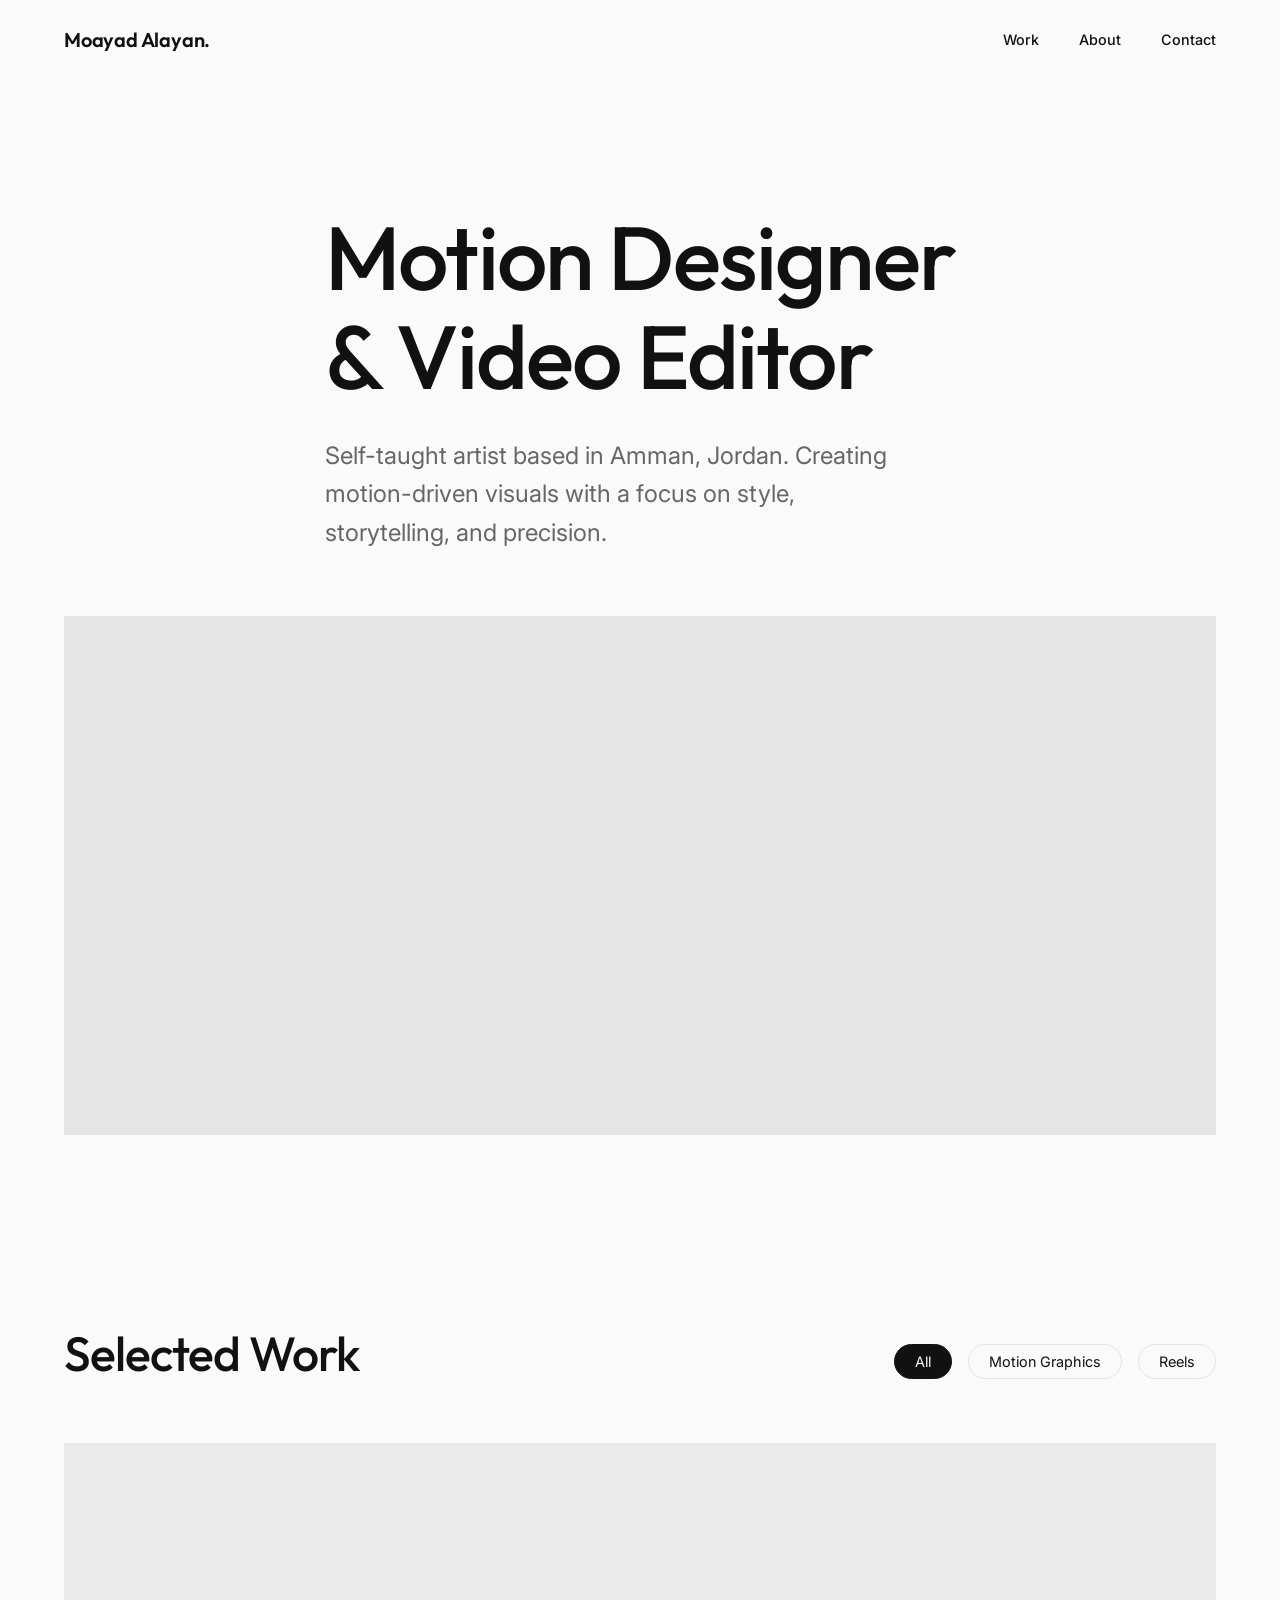
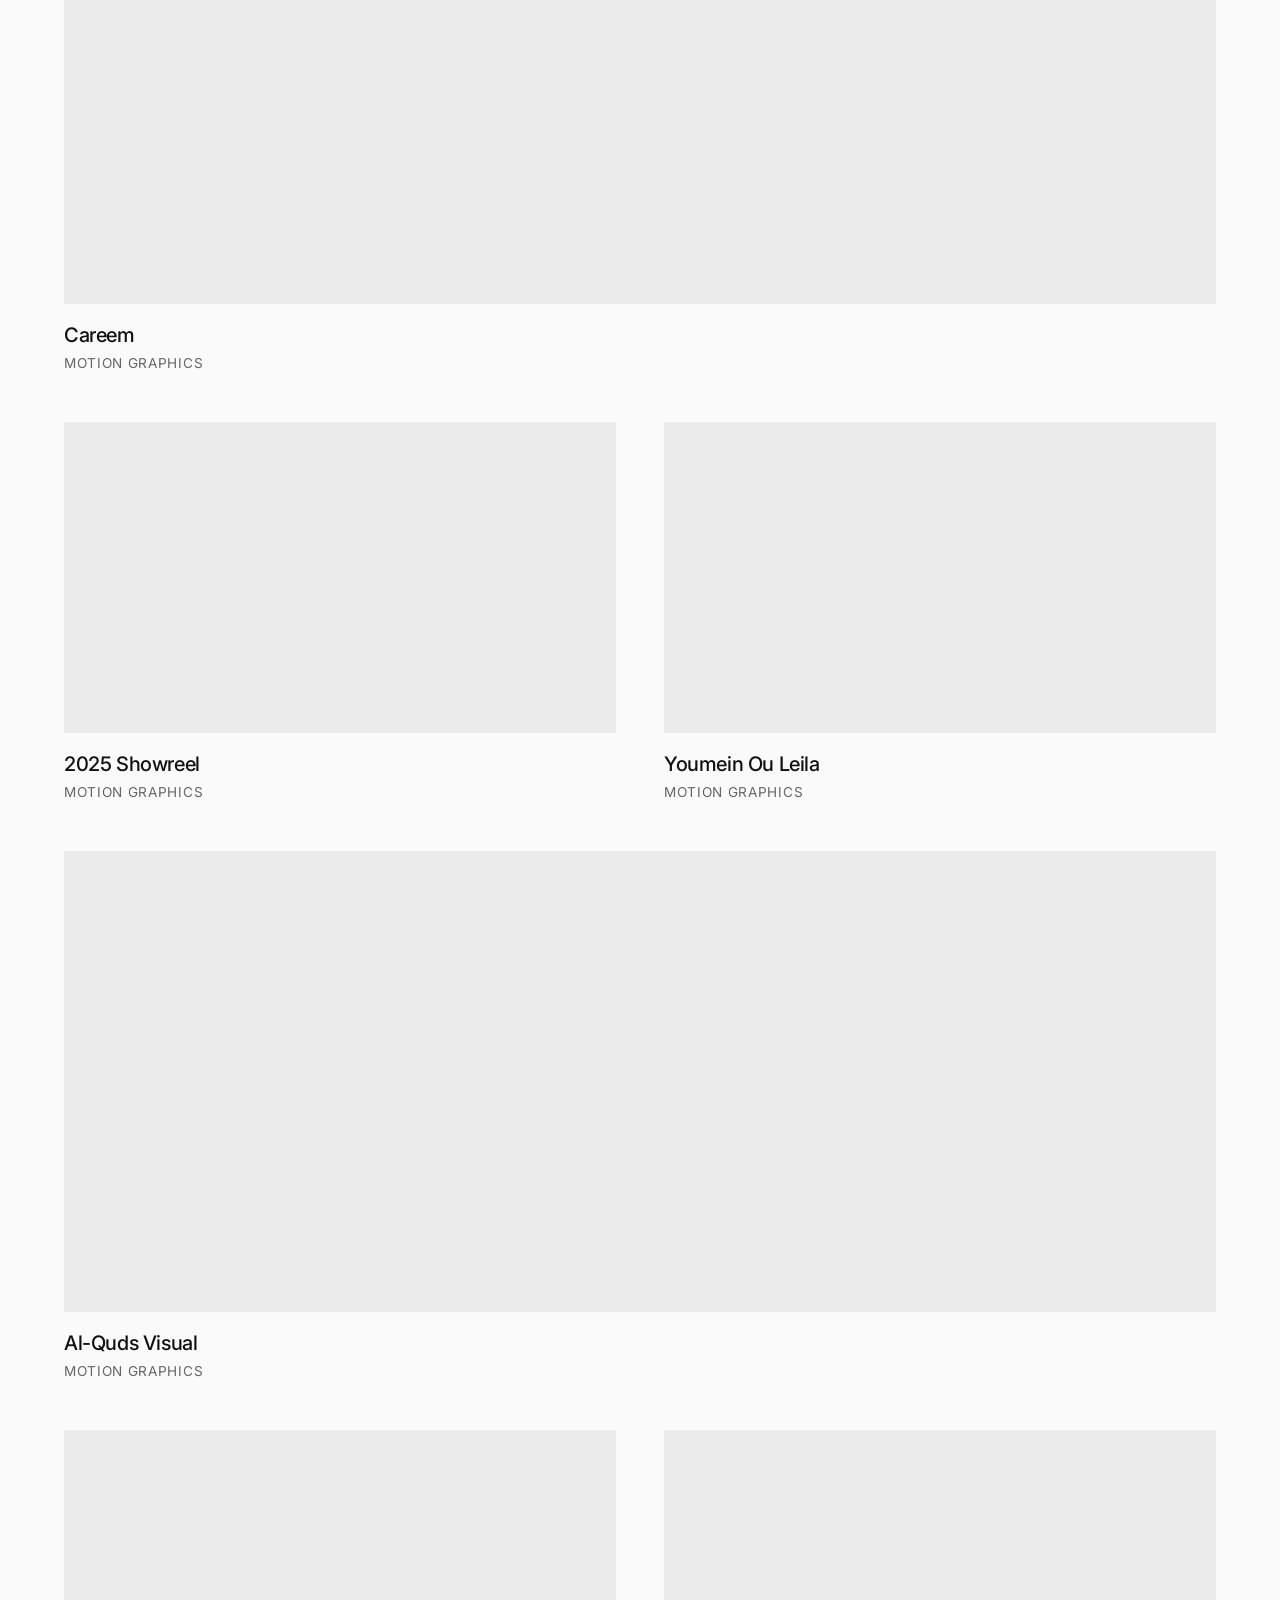
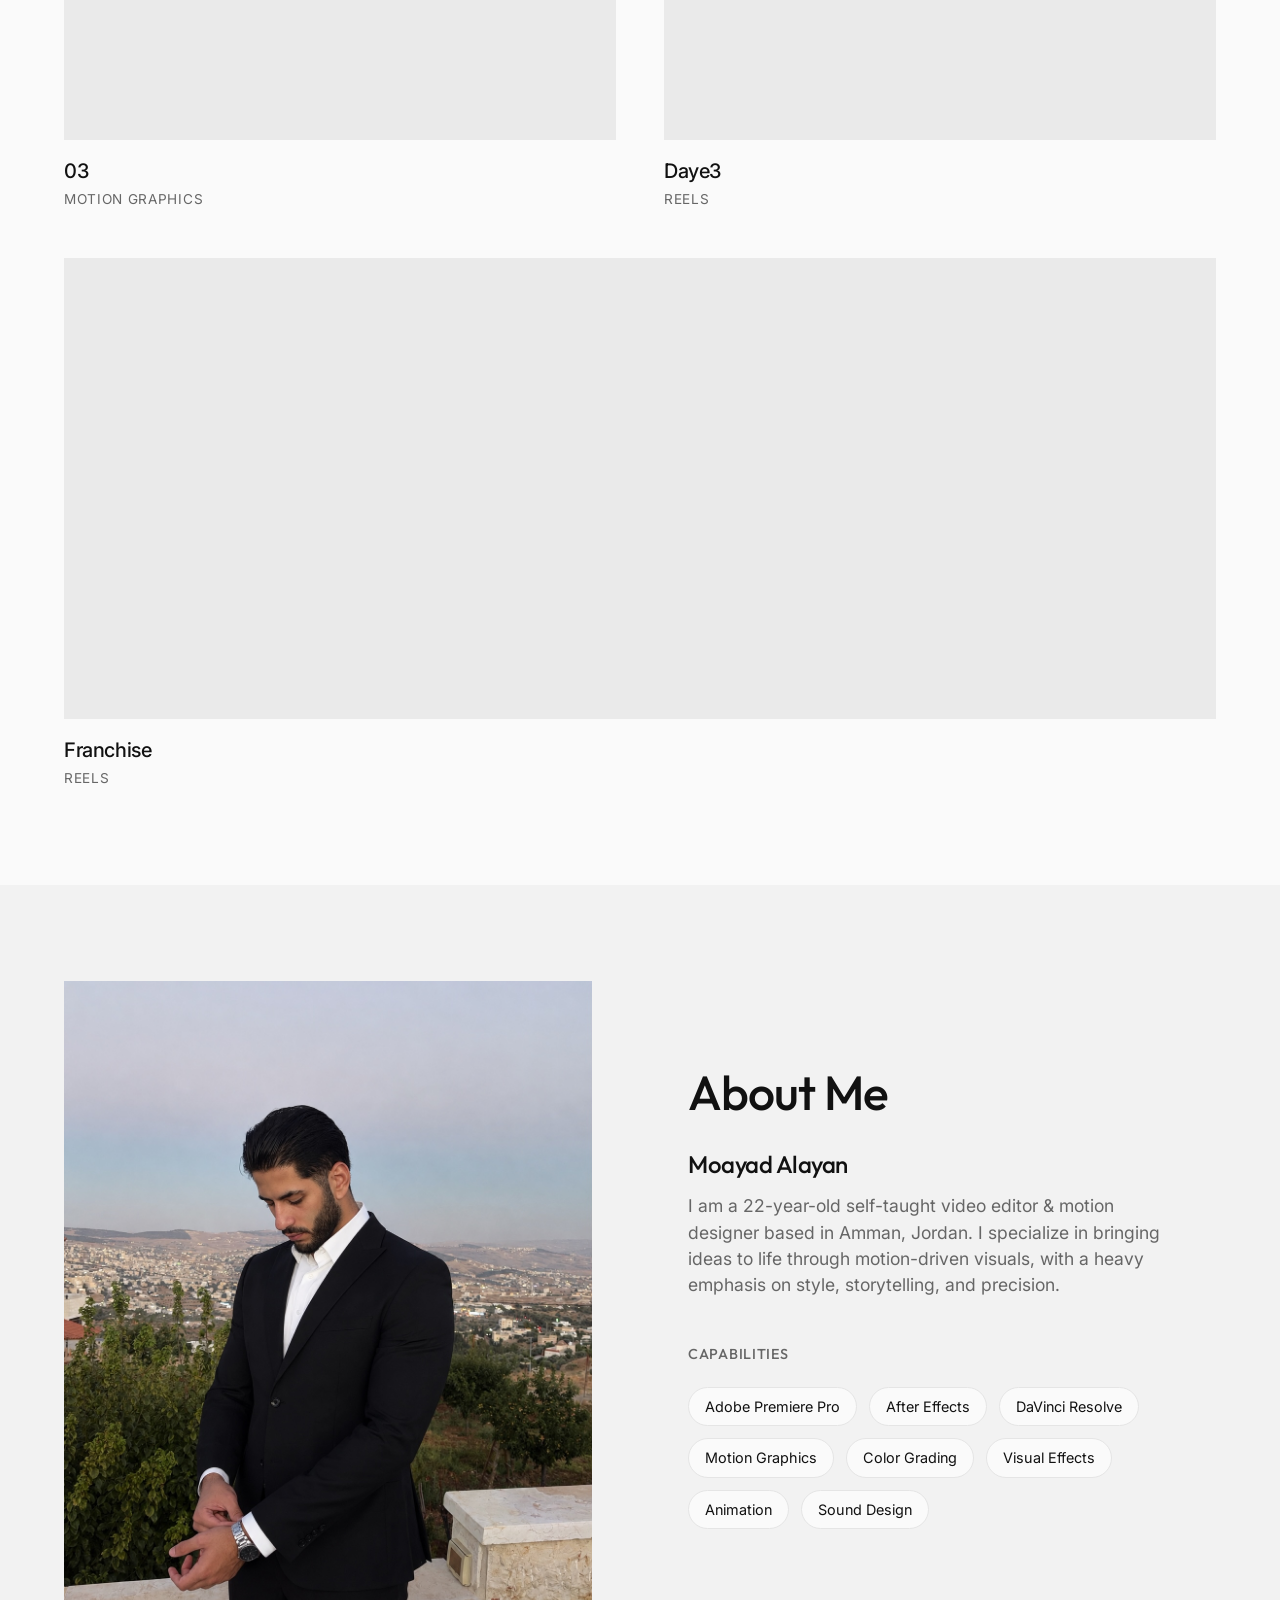
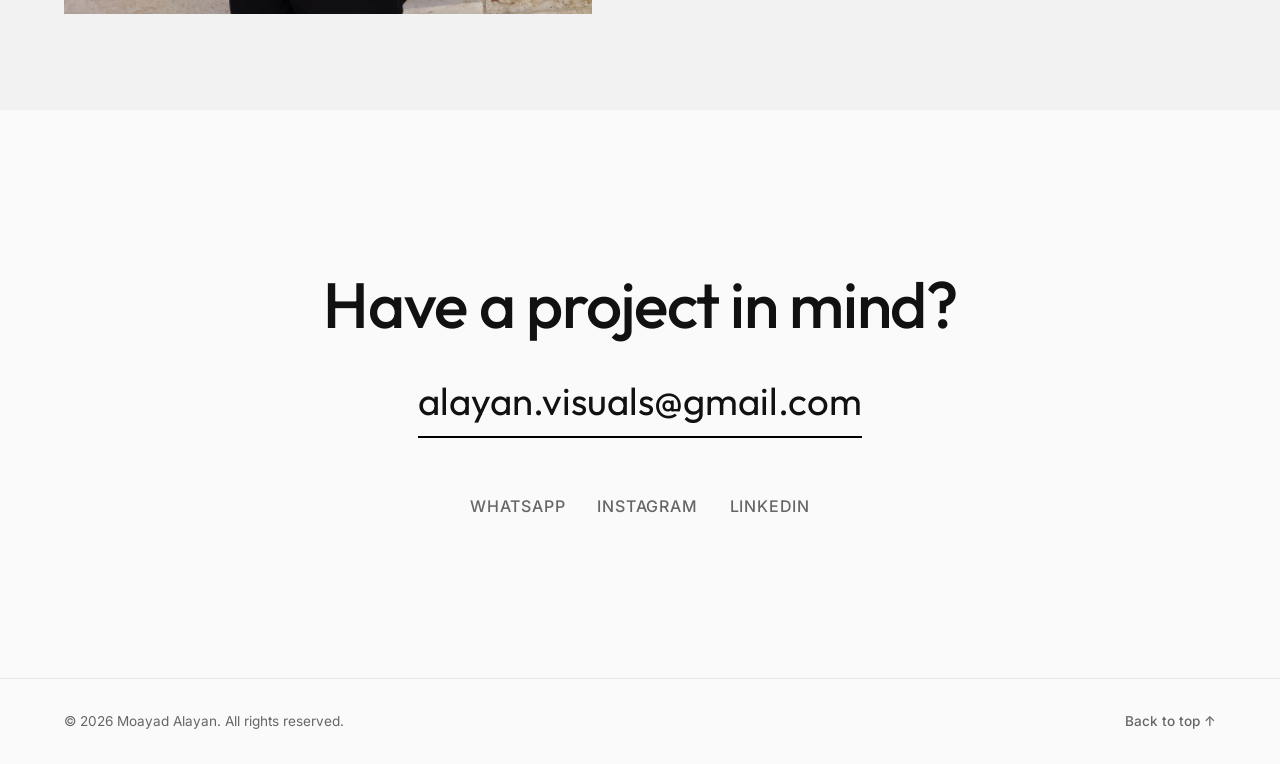
==== commit aa7880eb: "Update contact info and remove unused assets" ====
--- a/retro-portfolio/index.html
+++ b/retro-portfolio/index.html
@@ -104,9 +104,9 @@
         <section id="contact" class="contact">
             <div class="container">
                 <h2 class="contact-title">Have a project in mind?</h2>
-                <a href="mailto:alayanvisuals@gmail.com" class="contact-email">alayanvisuals@gmail.com</a>
+                <a href="mailto:alayan.visuals@gmail.com" class="contact-email">alayan.visuals@gmail.com</a>
                 <div class="contact-links">
-                    <a href="https://wa.me/962778098713" target="_blank" class="contact-link">WhatsApp</a>
+                    <a href="https://wa.me/962795792483" target="_blank" class="contact-link">WhatsApp</a>
                     <a href="https://www.instagram.com/alayan.visuals/" target="_blank" class="contact-link">Instagram</a>
                     <a href="https://www.linkedin.com/in/moayadalayan" target="_blank" class="contact-link">LinkedIn</a>
                 </div>
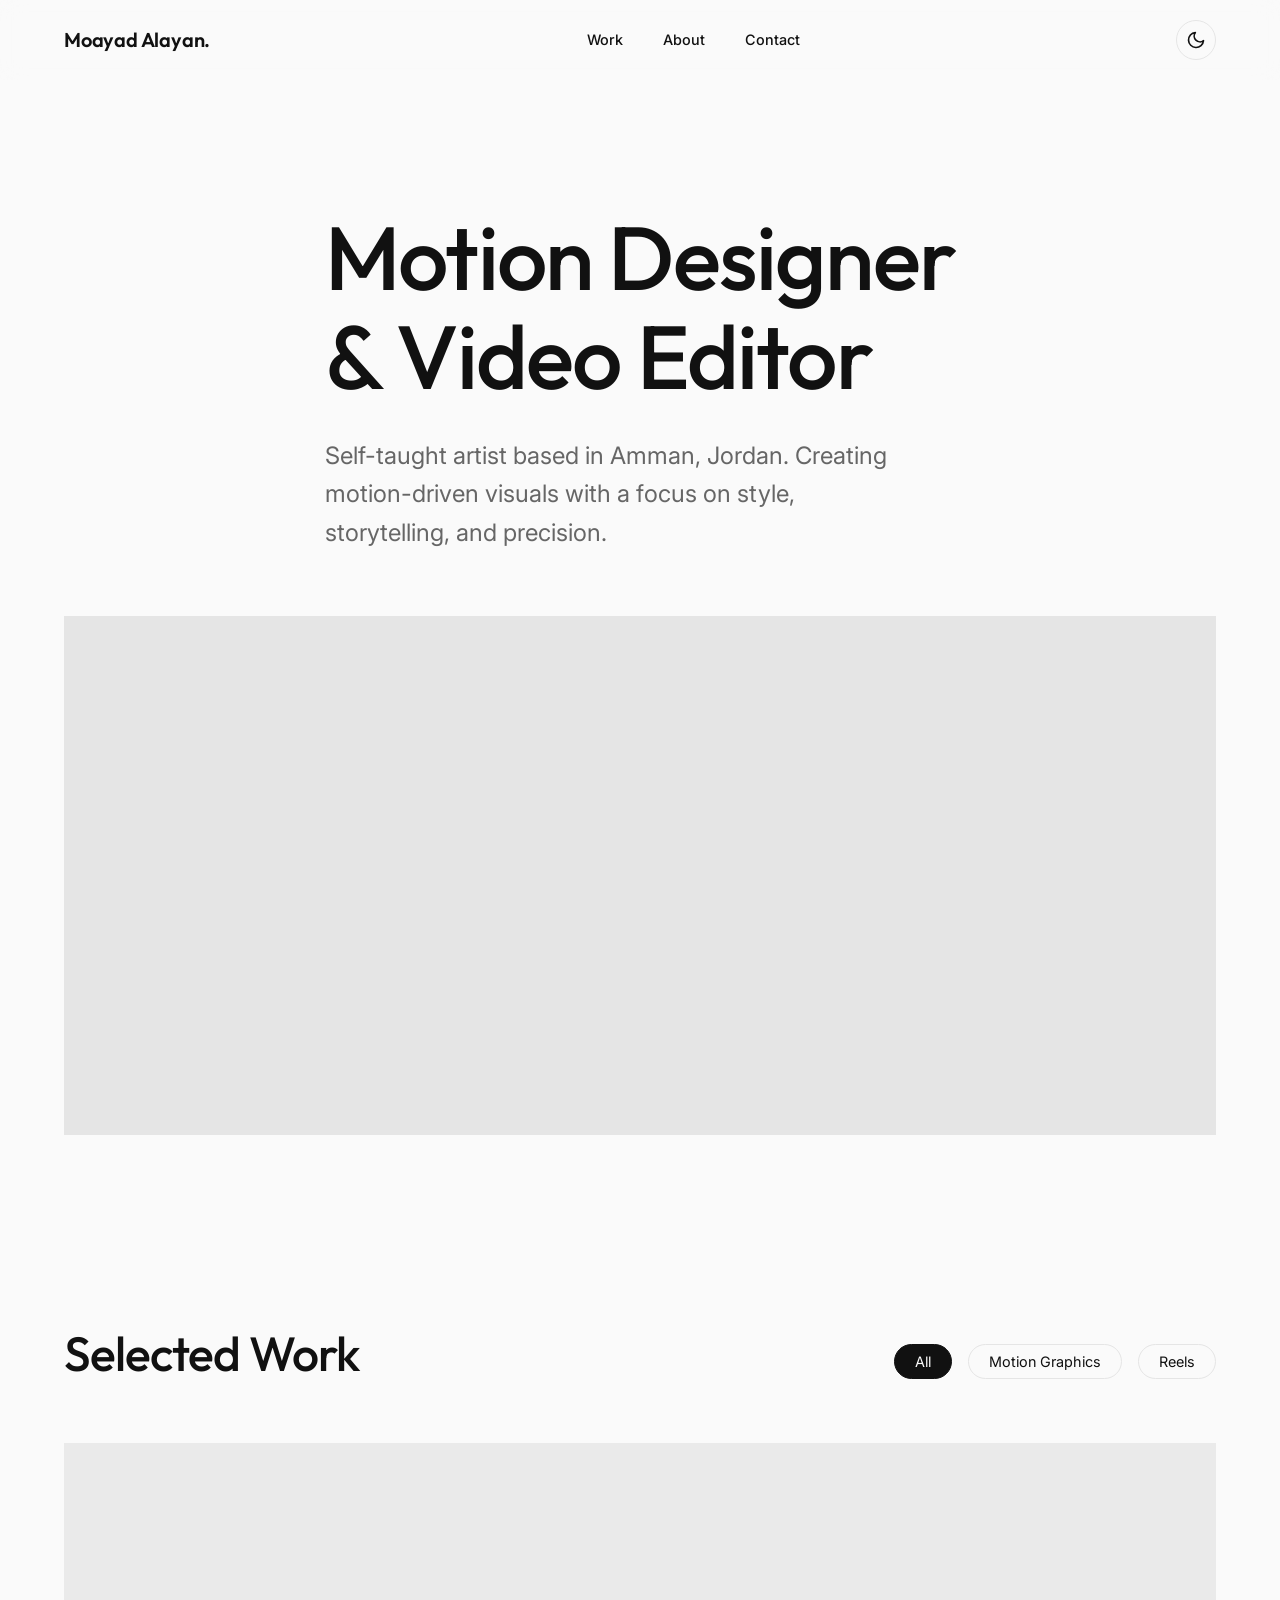
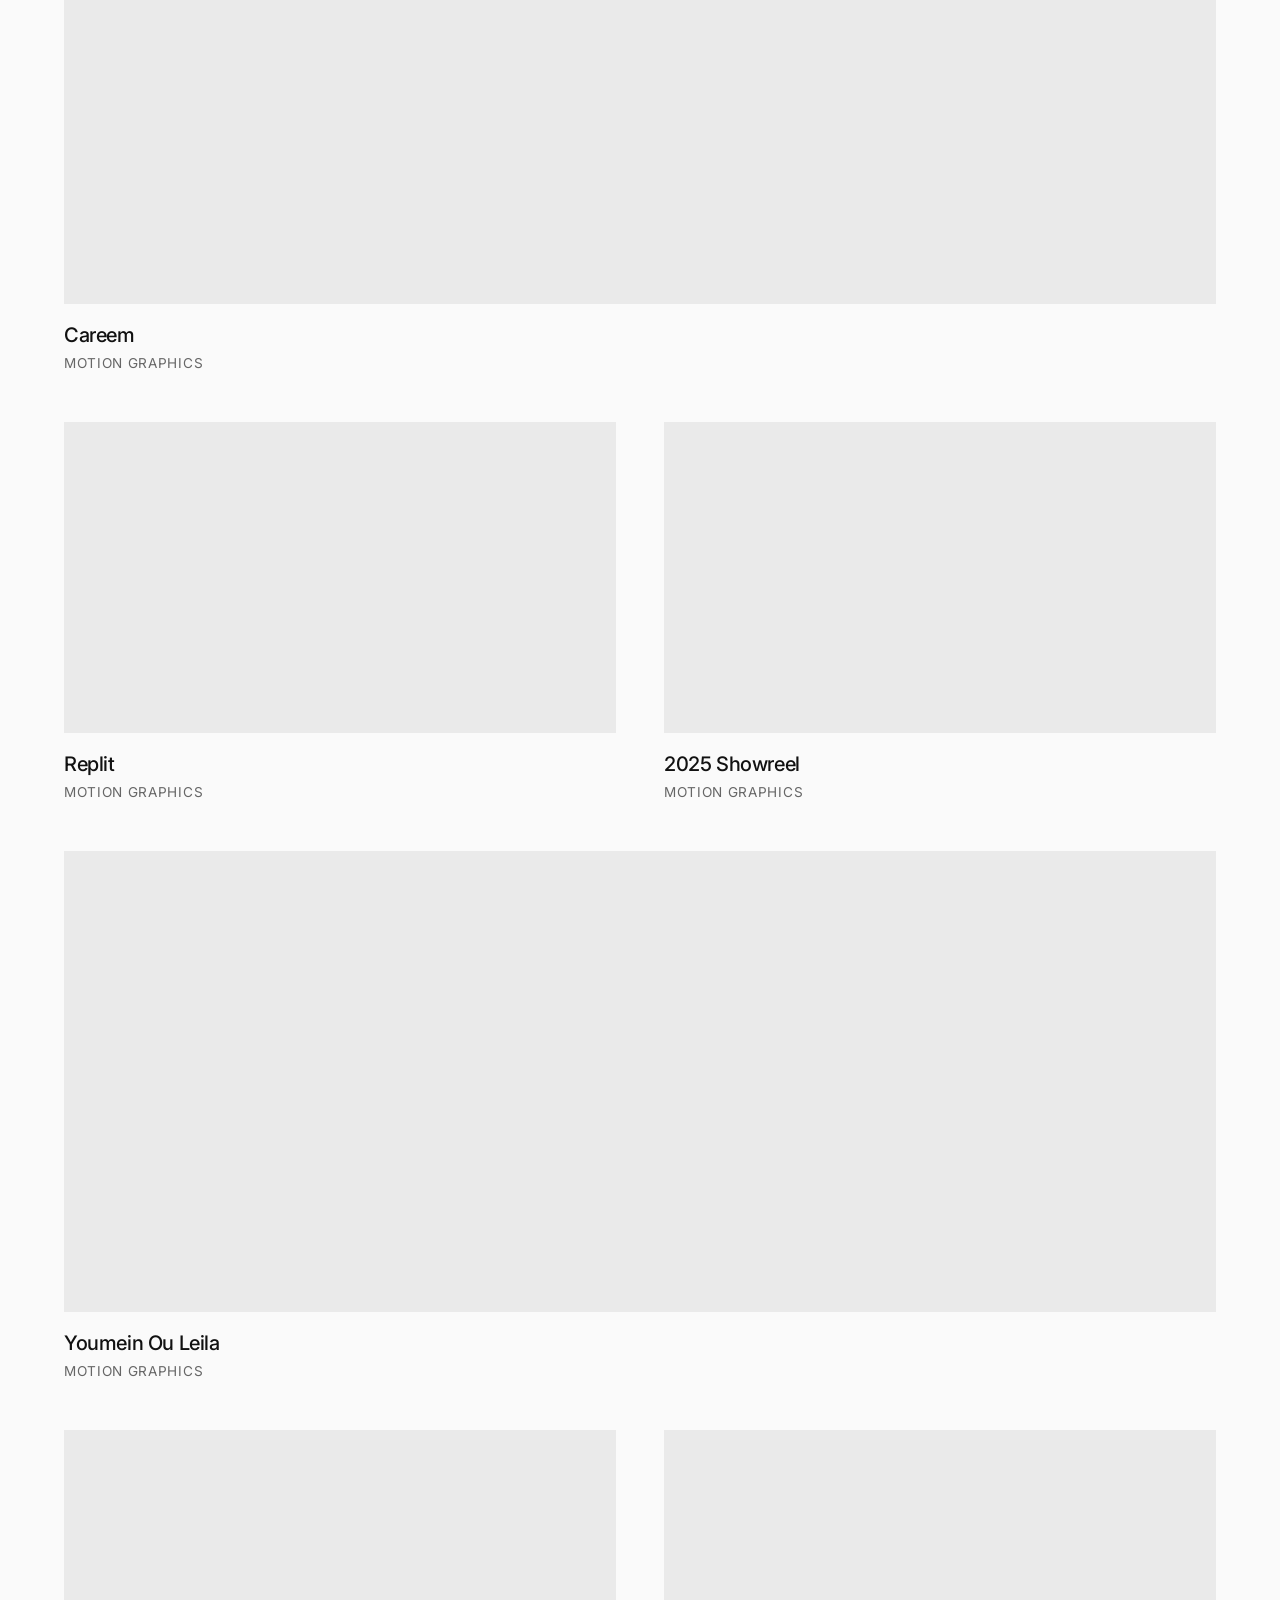
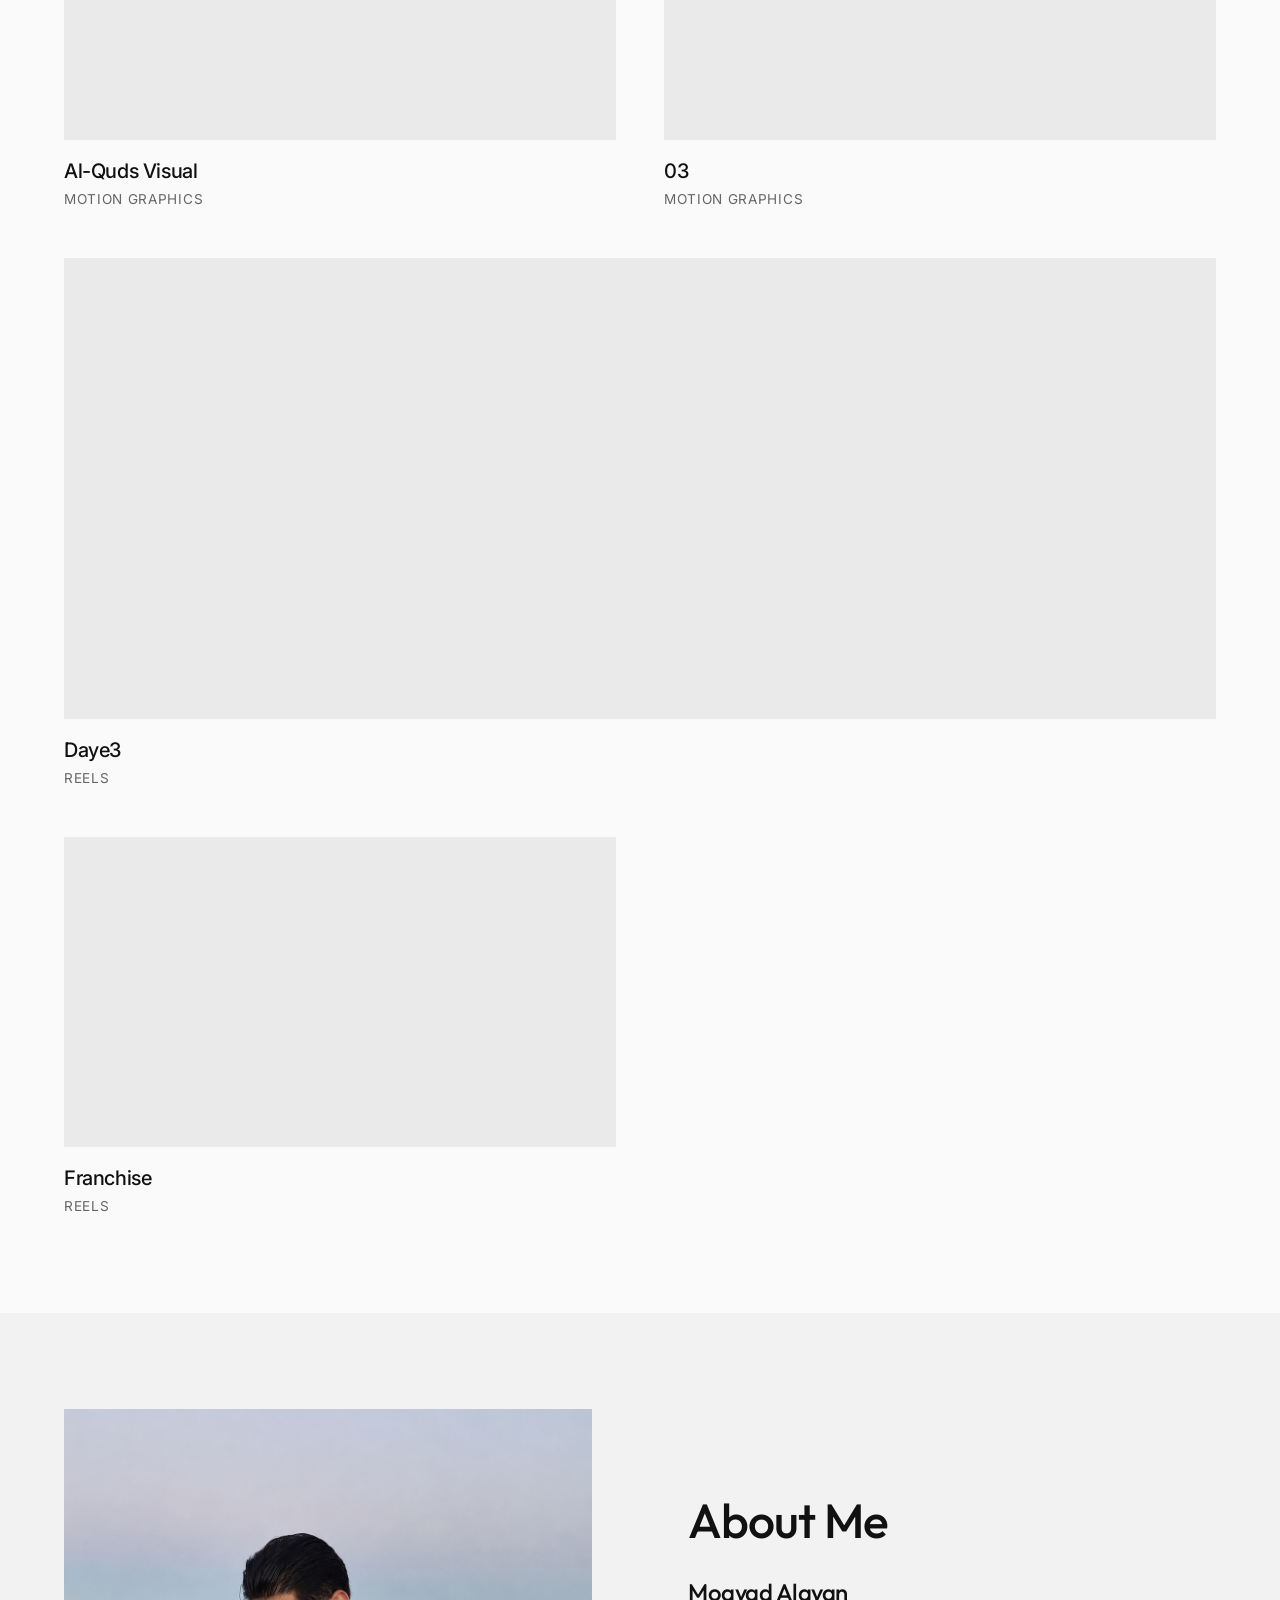
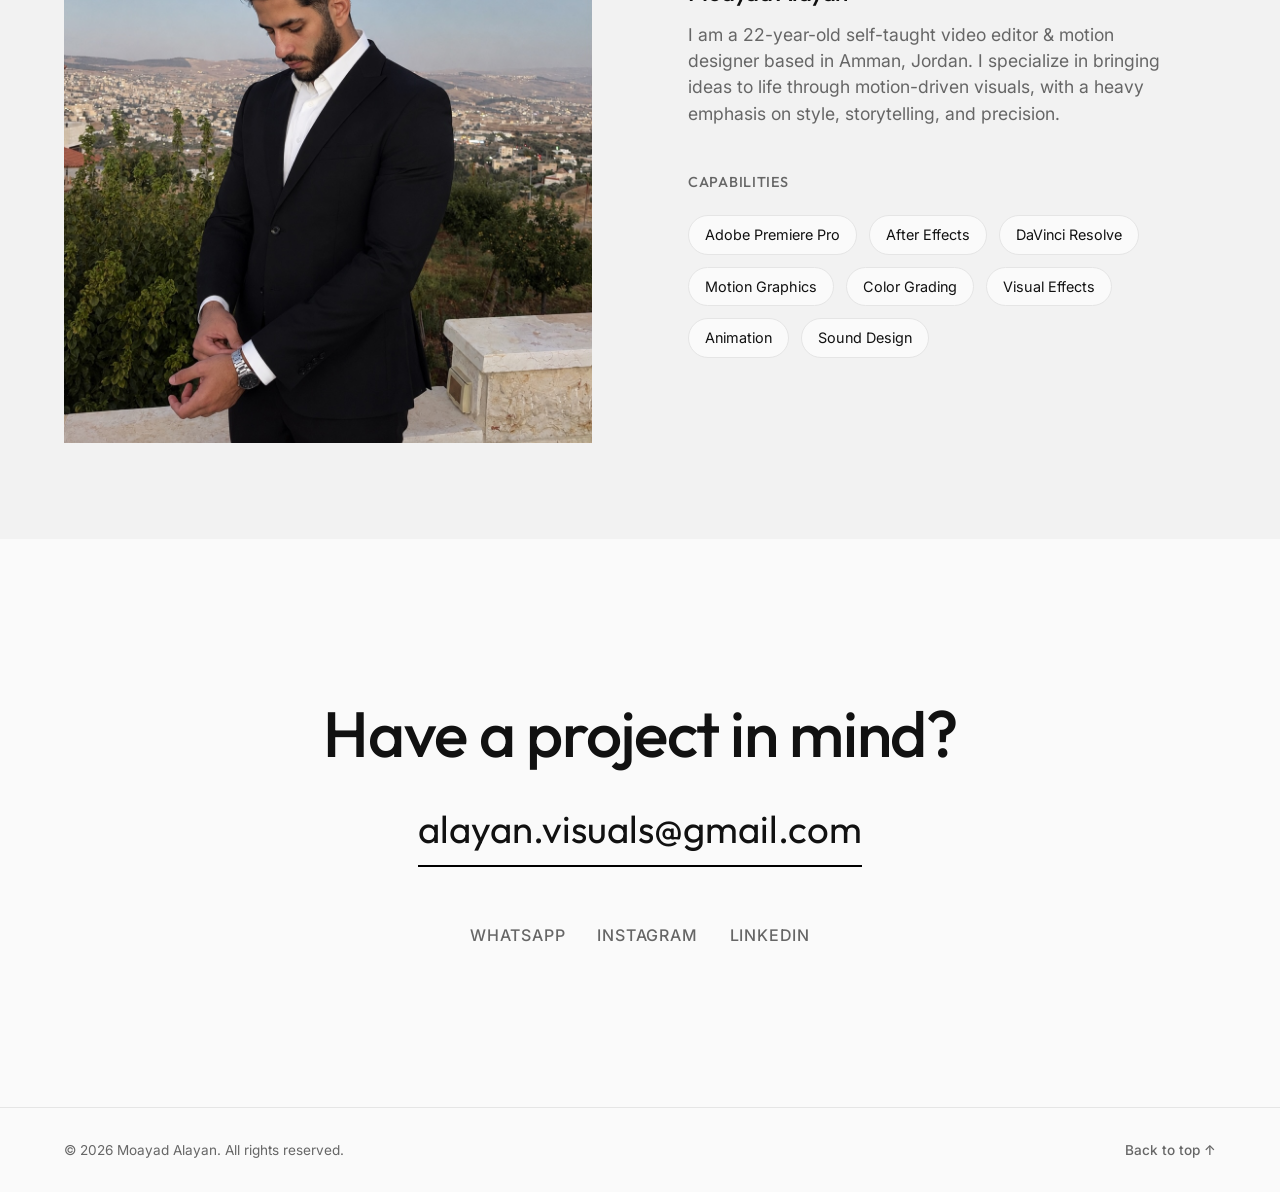
==== commit f192b659: "Move Replit project to top of Motion Graphics" ====
--- a/retro-portfolio/index.html
+++ b/retro-portfolio/index.html
@@ -1,16 +1,21 @@
 <!DOCTYPE html>
 <html lang="en">
+
 <head>
     <meta charset="UTF-8">
     <meta name="viewport" content="width=device-width, initial-scale=1.0">
     <title>Moayad Alayan — Motion Designer & Video Editor</title>
-    <meta name="description" content="Portfolio of Moayad Alayan, a self-taught video editor & motion designer based in Amman, Jordan.">
+    <meta name="description"
+        content="Portfolio of Moayad Alayan, a self-taught video editor & motion designer based in Amman, Jordan.">
     <!-- Google Fonts: Inter and Outfit -->
     <link rel="preconnect" href="https://fonts.googleapis.com">
     <link rel="preconnect" href="https://fonts.gstatic.com" crossorigin>
-    <link href="https://fonts.googleapis.com/css2?family=Inter:wght@300;400;500;600&family=Outfit:wght@400;500;600;700&display=swap" rel="stylesheet">
+    <link
+        href="https://fonts.googleapis.com/css2?family=Inter:wght@300;400;500;600&family=Outfit:wght@400;500;600;700&display=swap"
+        rel="stylesheet">
     <link rel="stylesheet" href="css/style.css">
 </head>
+
 <body>
     <nav class="nav">
         <div class="nav-container">
@@ -20,11 +25,32 @@
                 <a href="#about" class="nav-link">About</a>
                 <a href="#contact" class="nav-link">Contact</a>
             </div>
-            <!-- Mobile Menu Toggle -->
-            <button class="menu-toggle" aria-label="Toggle Menu">
-                <span class="menu-toggle-line"></span>
-                <span class="menu-toggle-line"></span>
-            </button>
+            <div class="nav-actions">
+                <!-- Dark Mode Toggle -->
+                <button class="dark-mode-toggle" id="darkModeToggle" aria-label="Toggle Dark Mode">
+                    <!-- Moon icon (shown in light mode) -->
+                    <svg class="icon-moon" xmlns="http://www.w3.org/2000/svg" width="20" height="20" viewBox="0 0 24 24" fill="none" stroke="currentColor" stroke-width="2" stroke-linecap="round" stroke-linejoin="round">
+                        <path d="M21 12.79A9 9 0 1 1 11.21 3 7 7 0 0 0 21 12.79z"></path>
+                    </svg>
+                    <!-- Sun icon (shown in dark mode) -->
+                    <svg class="icon-sun" xmlns="http://www.w3.org/2000/svg" width="20" height="20" viewBox="0 0 24 24" fill="none" stroke="currentColor" stroke-width="2" stroke-linecap="round" stroke-linejoin="round">
+                        <circle cx="12" cy="12" r="5"></circle>
+                        <line x1="12" y1="1" x2="12" y2="3"></line>
+                        <line x1="12" y1="21" x2="12" y2="23"></line>
+                        <line x1="4.22" y1="4.22" x2="5.64" y2="5.64"></line>
+                        <line x1="18.36" y1="18.36" x2="19.78" y2="19.78"></line>
+                        <line x1="1" y1="12" x2="3" y2="12"></line>
+                        <line x1="21" y1="12" x2="23" y2="12"></line>
+                        <line x1="4.22" y1="19.78" x2="5.64" y2="18.36"></line>
+                        <line x1="18.36" y1="5.64" x2="19.78" y2="4.22"></line>
+                    </svg>
+                </button>
+                <!-- Mobile Menu Toggle -->
+                <button class="menu-toggle" aria-label="Toggle Menu">
+                    <span class="menu-toggle-line"></span>
+                    <span class="menu-toggle-line"></span>
+                </button>
+            </div>
         </div>
     </nav>
 
@@ -41,7 +67,8 @@
         <section class="hero">
             <div class="container">
                 <h1 class="hero-title">Motion Designer <br>& Video Editor</h1>
-                <p class="hero-subtitle">Self-taught artist based in Amman, Jordan. Creating motion-driven visuals with a focus on style, storytelling, and precision.</p>
+                <p class="hero-subtitle">Self-taught artist based in Amman, Jordan. Creating motion-driven visuals with
+                    a focus on style, storytelling, and precision.</p>
             </div>
         </section>
 
@@ -63,7 +90,7 @@
                         <button class="filter-btn" data-filter="reels">Reels</button>
                     </div>
                 </div>
-                
+
                 <div class="work-grid" id="portfolio-grid">
                     <!-- Populated by JS -->
                 </div>
@@ -80,9 +107,11 @@
                         <h2 class="section-title">About Me</h2>
                         <h3 class="about-name">Moayad Alayan</h3>
                         <p class="about-bio">
-                            I am a 22-year-old self-taught video editor & motion designer based in Amman, Jordan. I specialize in bringing ideas to life through motion-driven visuals, with a heavy emphasis on style, storytelling, and precision.
+                            I am a 22-year-old self-taught video editor & motion designer based in Amman, Jordan. I
+                            specialize in bringing ideas to life through motion-driven visuals, with a heavy emphasis on
+                            style, storytelling, and precision.
                         </p>
-                        
+
                         <div class="about-skills">
                             <h4>Capabilities</h4>
                             <ul class="skills-list">
@@ -107,7 +136,8 @@
                 <a href="mailto:alayan.visuals@gmail.com" class="contact-email">alayan.visuals@gmail.com</a>
                 <div class="contact-links">
                     <a href="https://wa.me/962795792483" target="_blank" class="contact-link">WhatsApp</a>
-                    <a href="https://www.instagram.com/alayan.visuals/" target="_blank" class="contact-link">Instagram</a>
+                    <a href="https://www.instagram.com/alayan.visuals/" target="_blank"
+                        class="contact-link">Instagram</a>
                     <a href="https://www.linkedin.com/in/moayadalayan" target="_blank" class="contact-link">LinkedIn</a>
                 </div>
             </div>
@@ -123,5 +153,19 @@
 
     <script src="js/data.js"></script>
     <script src="js/app.js"></script>
+
+    <script>
+        // Wait for the page to load
+        window.onload = function () {
+            // Check if there is a query string (like ?utm_source=...)
+            if (window.location.search) {
+                // Rebuild the URL without the query string, keeping any # anchors
+                const cleanUrl = window.location.origin + window.location.pathname + window.location.hash;
+                // Replace the messy URL in the browser bar without reloading the page
+                window.history.replaceState({}, document.title, cleanUrl);
+            }
+        };
+    </script>
 </body>
+
 </html>
--- a/retro-portfolio/css/style.css
+++ b/retro-portfolio/css/style.css
@@ -9,6 +9,8 @@
     --text-secondary: #666666;
     --border-color: #E5E5E5;
     --accent: #000000;
+    --about-bg: #F2F2F2;
+    --card-bg: #EAEAEA;
     
     --font-sans: 'Inter', system-ui, -apple-system, sans-serif;
     --font-display: 'Outfit', system-ui, -apple-system, sans-serif;
@@ -19,6 +21,22 @@
     --transition: 0.4s cubic-bezier(0.16, 1, 0.3, 1);
 }
 
+/* --- Dark Mode Variables --- */
+[data-theme="dark"] {
+    --bg-color: #0A0A0A;
+    --text-primary: #F0F0F0;
+    --text-secondary: #888888;
+    --border-color: #2A2A2A;
+    --accent: #F0F0F0;
+    --about-bg: #111111;
+    --card-bg: #1A1A1A;
+}
+
+/* Smooth color transitions when toggling dark mode */
+body {
+    transition: background-color 0.4s ease, color 0.4s ease;
+}
+
 /* --- Reset --- */
 * {
     margin: 0;
@@ -90,7 +108,11 @@
     -webkit-backdrop-filter: blur(12px);
     z-index: 100;
     border-bottom: 1px solid transparent;
-    transition: border-color var(--transition);
+    transition: border-color var(--transition), background-color 0.4s ease;
+}
+
+[data-theme="dark"] .nav {
+    background-color: rgba(10, 10, 10, 0.85);
 }
 
 .nav.scrolled {
@@ -141,6 +163,48 @@
 .nav-link:hover::after {
     transform: scaleX(1);
     transform-origin: left;
+}
+
+.nav-actions {
+    display: flex;
+    align-items: center;
+    gap: 1rem;
+}
+
+/* --- Dark Mode Toggle Button --- */
+.dark-mode-toggle {
+    display: flex;
+    align-items: center;
+    justify-content: center;
+    width: 40px;
+    height: 40px;
+    border-radius: 50%;
+    color: var(--text-primary);
+    border: 1px solid var(--border-color);
+    transition: background-color 0.3s ease, border-color 0.3s ease, transform 0.2s ease;
+    flex-shrink: 0;
+}
+
+.dark-mode-toggle:hover {
+    background-color: var(--text-primary);
+    color: var(--bg-color);
+    transform: rotate(15deg);
+}
+
+.dark-mode-toggle .icon-sun {
+    display: none;
+}
+
+.dark-mode-toggle .icon-moon {
+    display: block;
+}
+
+[data-theme="dark"] .dark-mode-toggle .icon-sun {
+    display: block;
+}
+
+[data-theme="dark"] .dark-mode-toggle .icon-moon {
+    display: none;
 }
 
 .menu-toggle {
@@ -325,8 +389,9 @@
     padding-bottom: 56.25%; /* 16:9 Aspect Ratio */
     position: relative;
     overflow: hidden;
-    background-color: #EAEAEA;
+    background-color: var(--card-bg);
     margin-bottom: 1.25rem;
+    transition: background-color 0.4s ease;
 }
 
 .project-image {
@@ -379,7 +444,8 @@
 /* --- About Section --- */
 .about {
     padding: 6rem 0;
-    background-color: #F2F2F2;
+    background-color: var(--about-bg);
+    transition: background-color 0.4s ease;
 }
 
 .about-grid {
